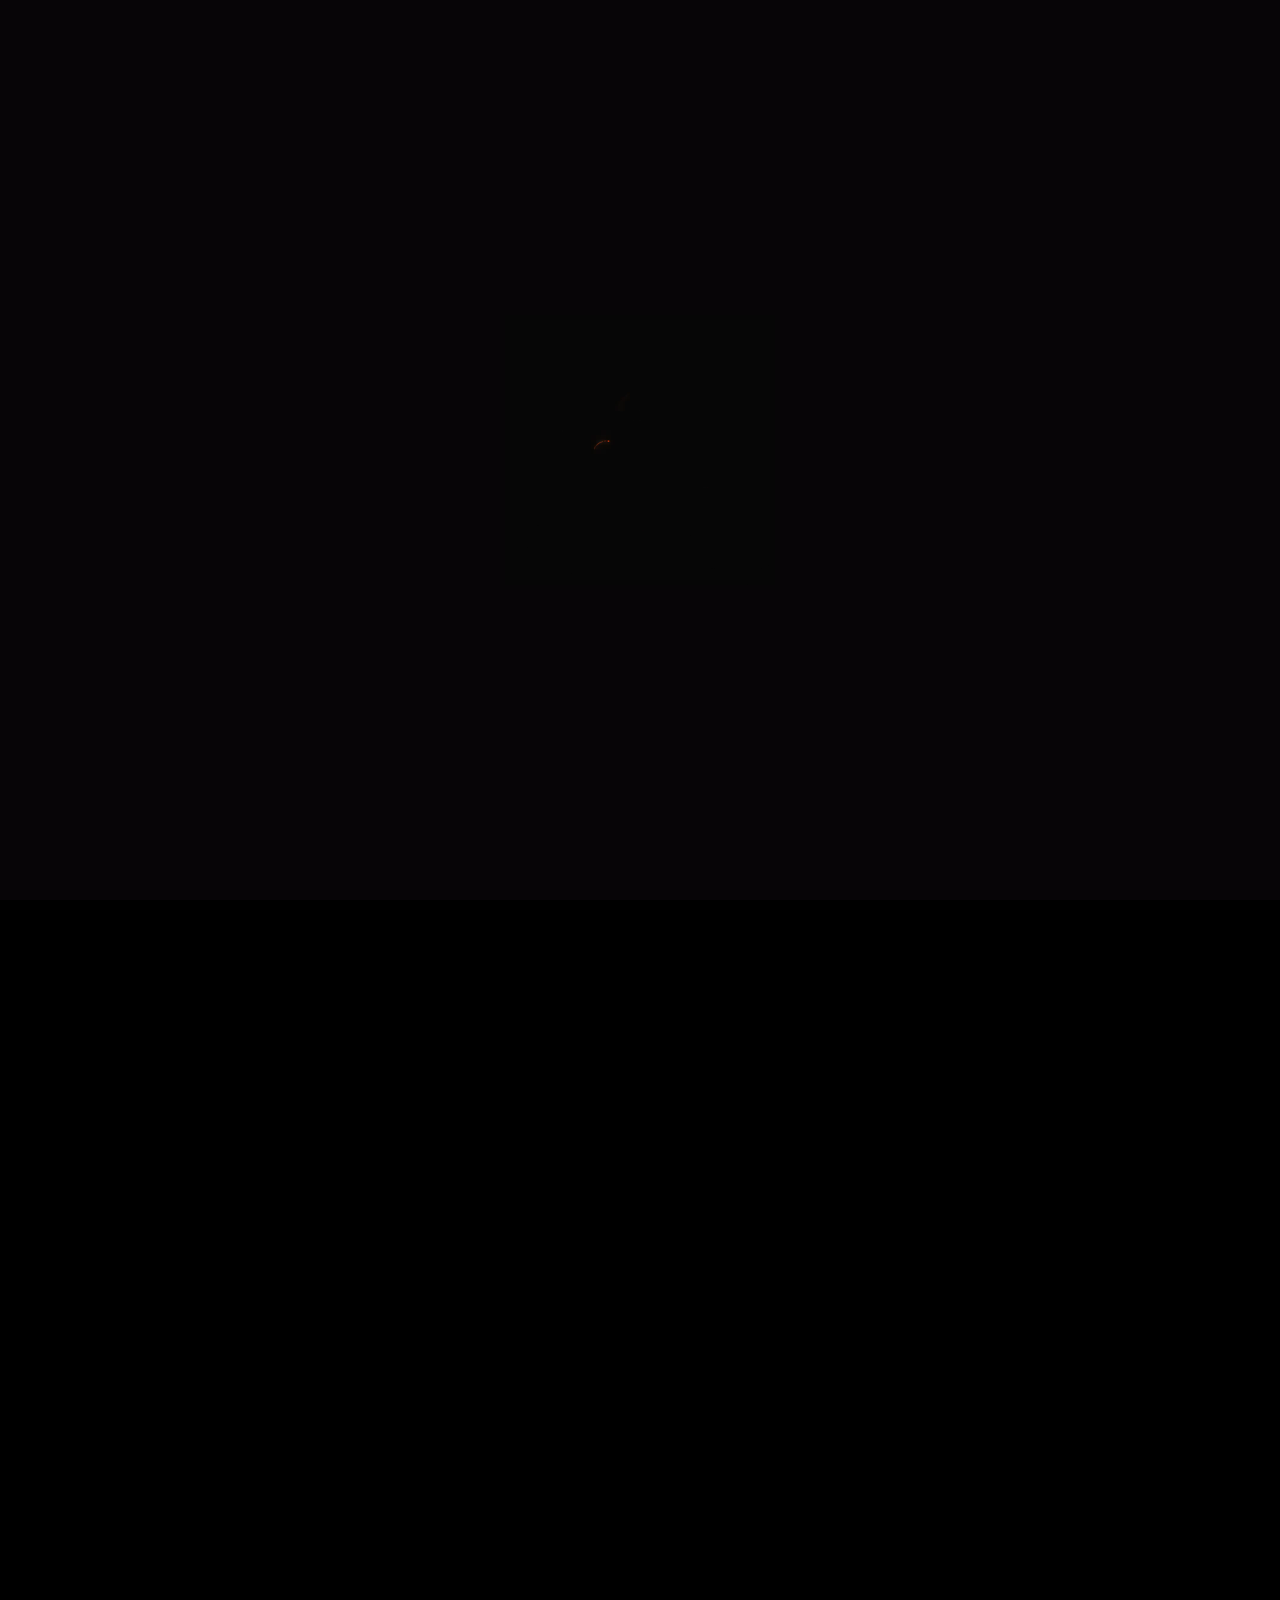
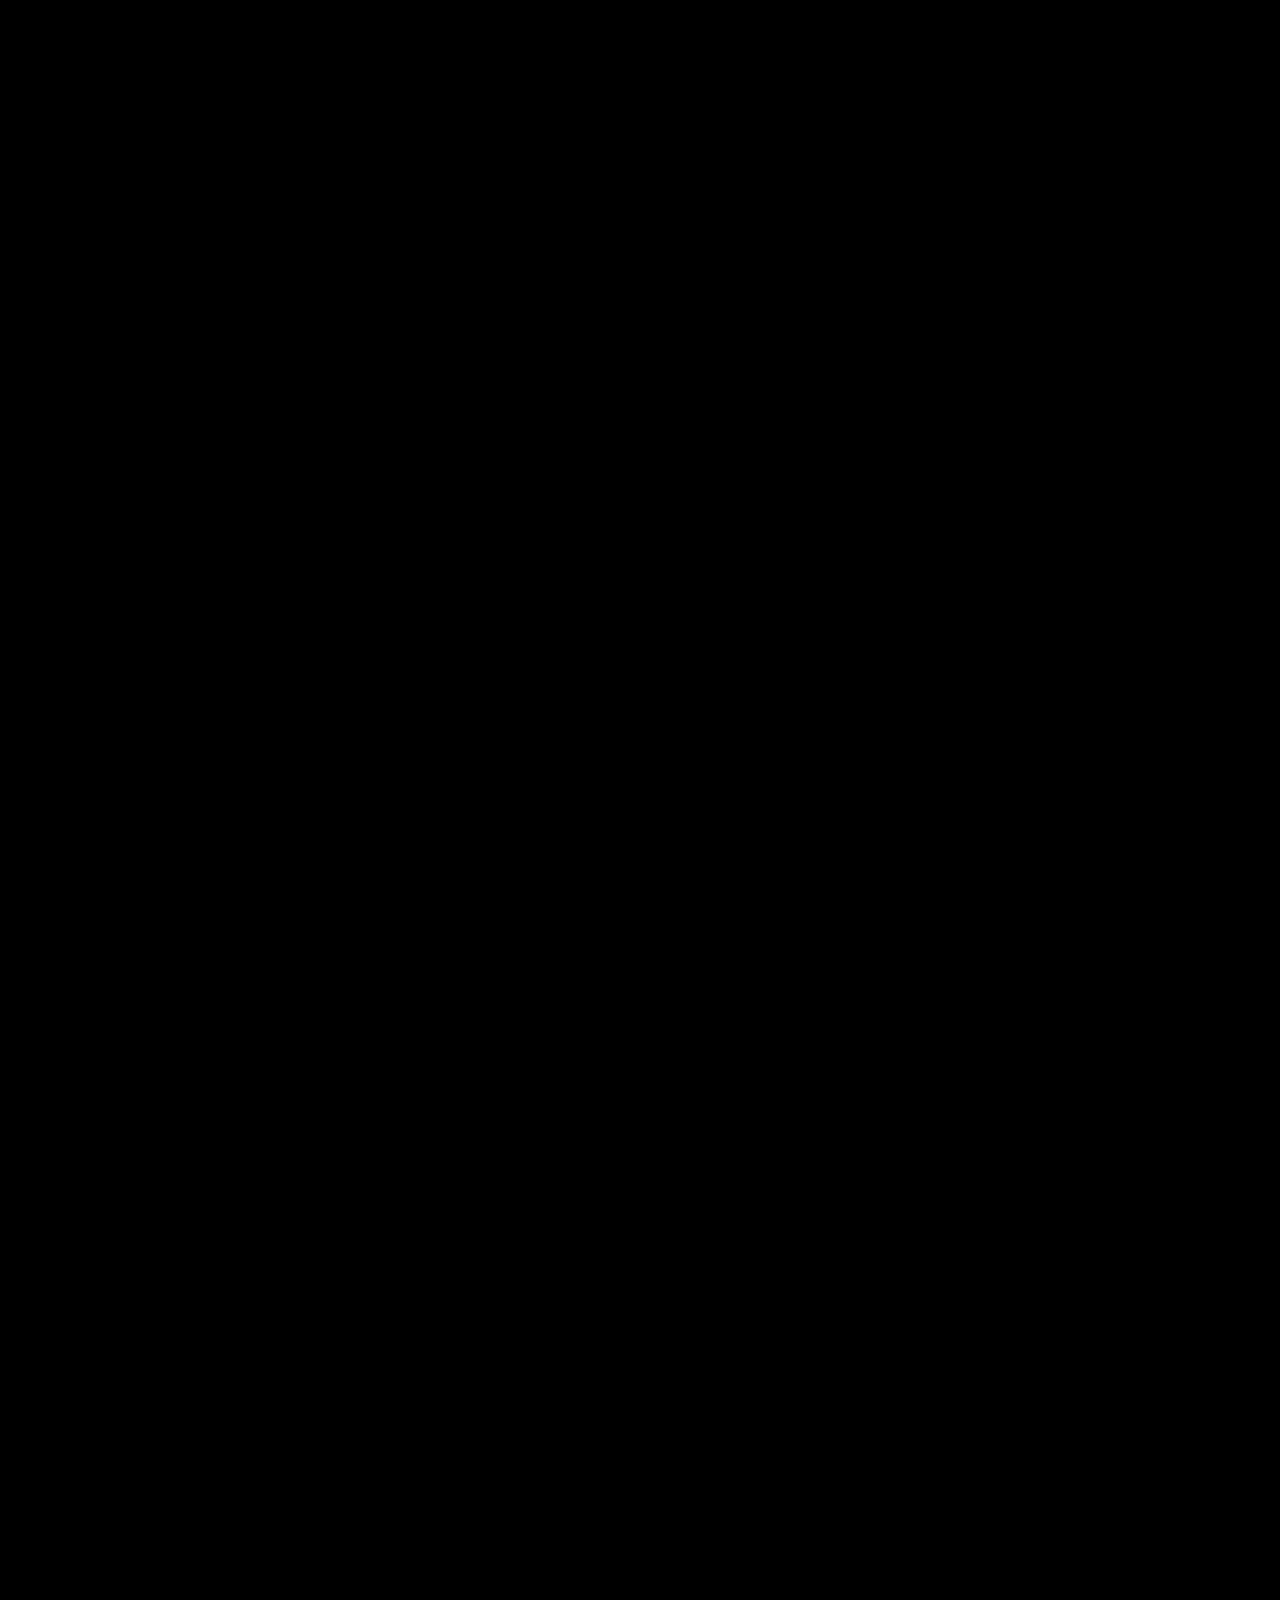
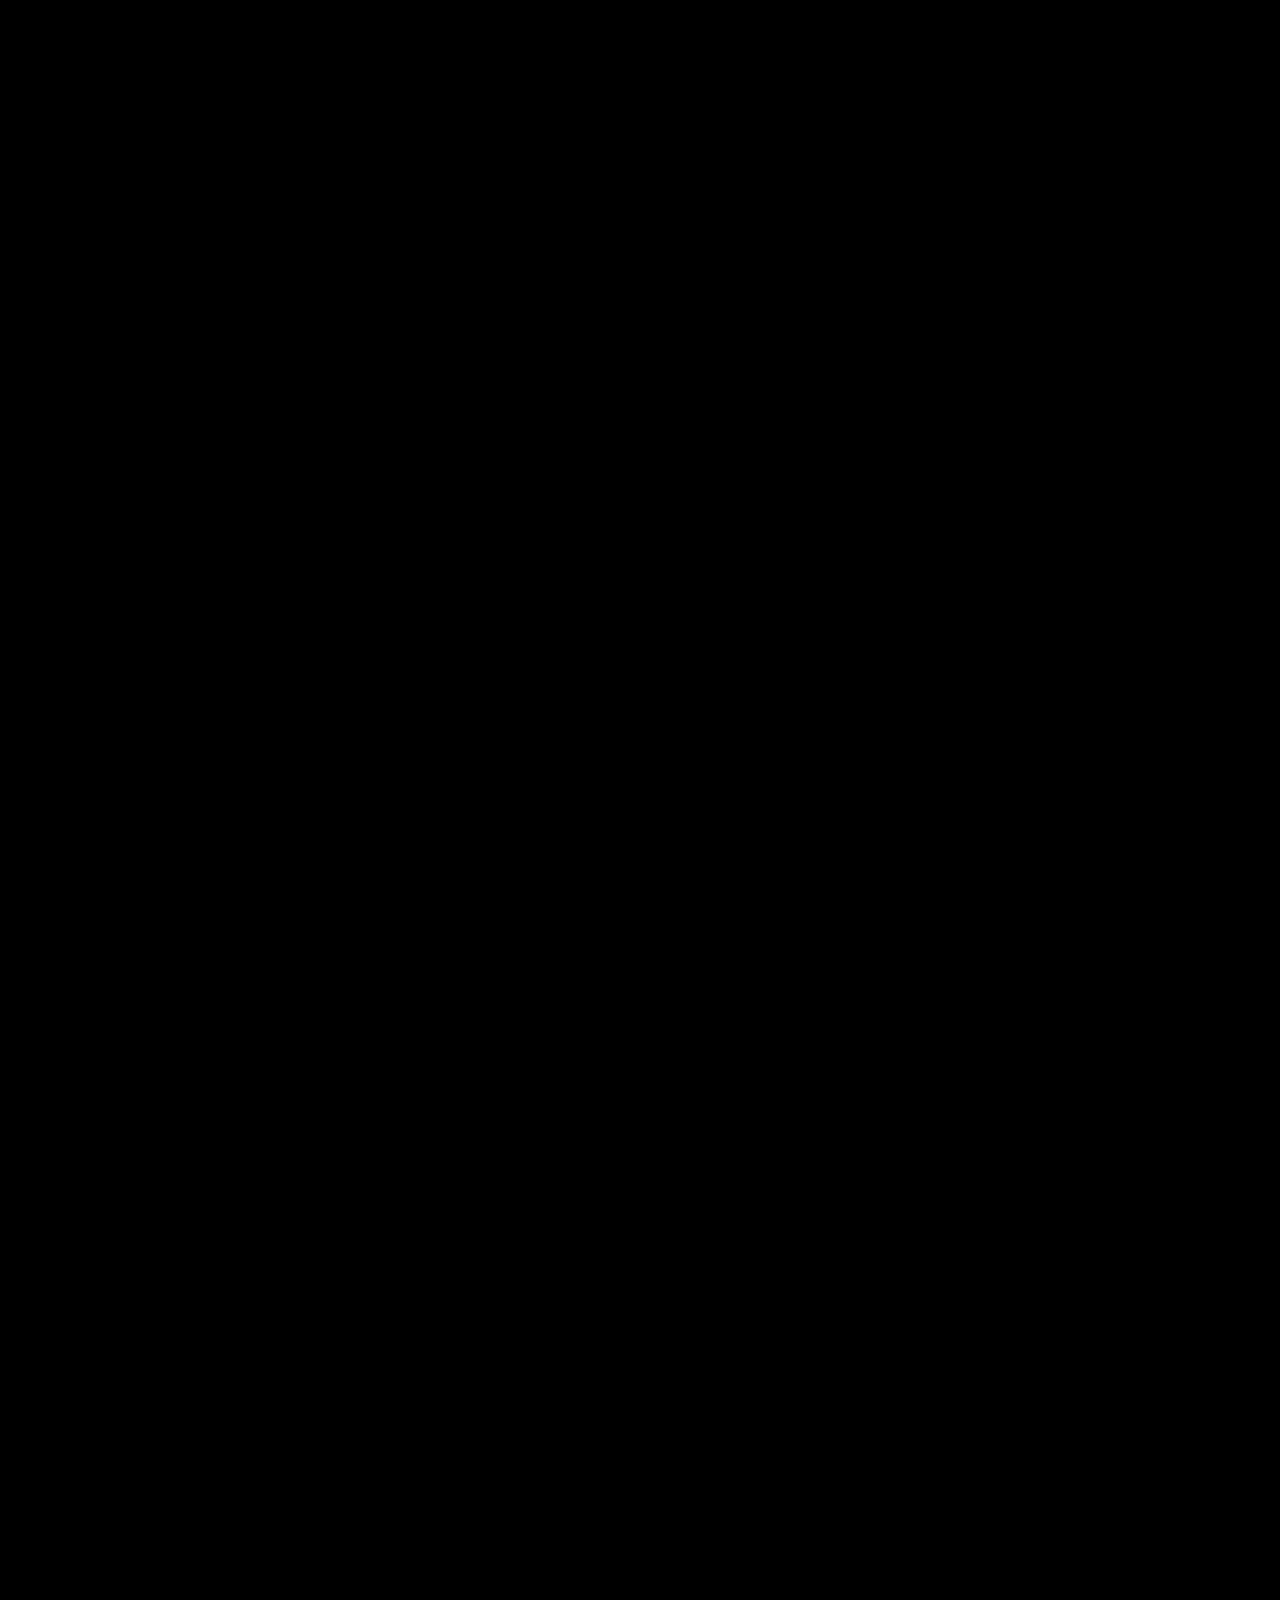
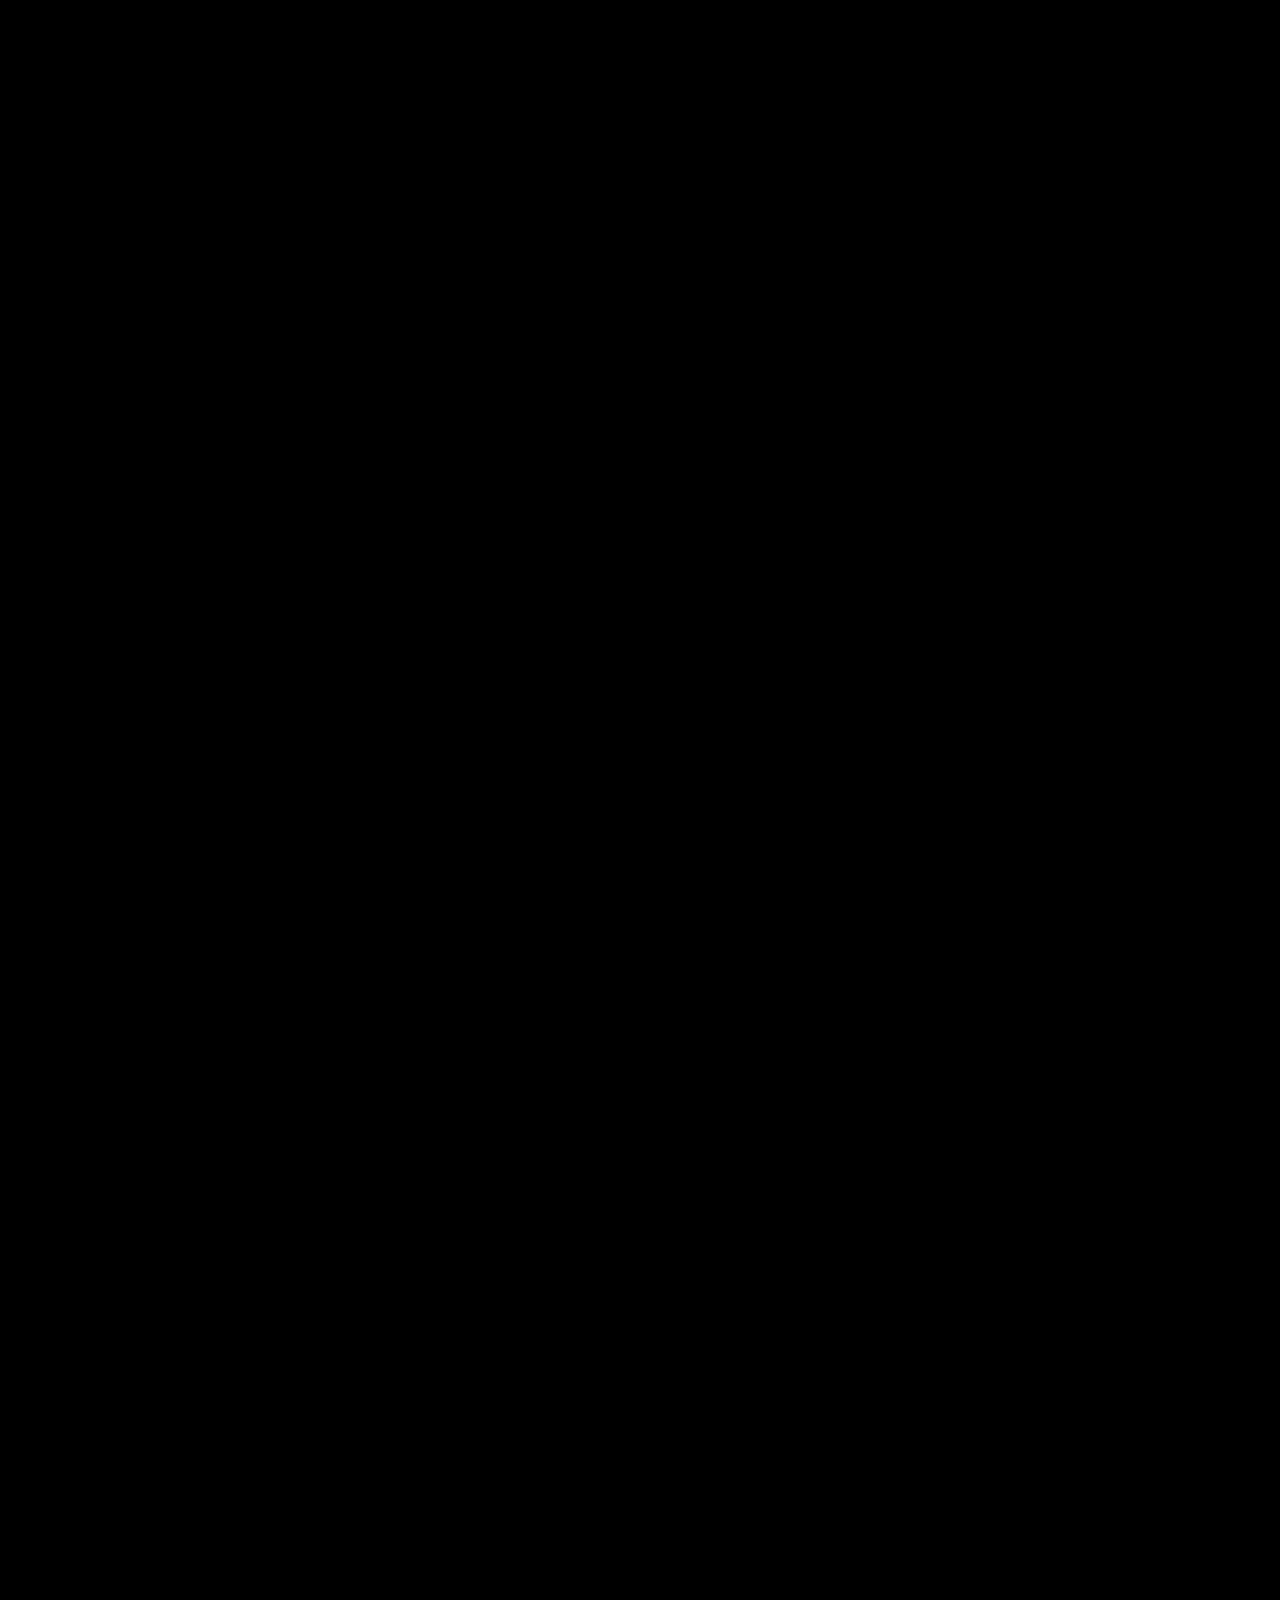
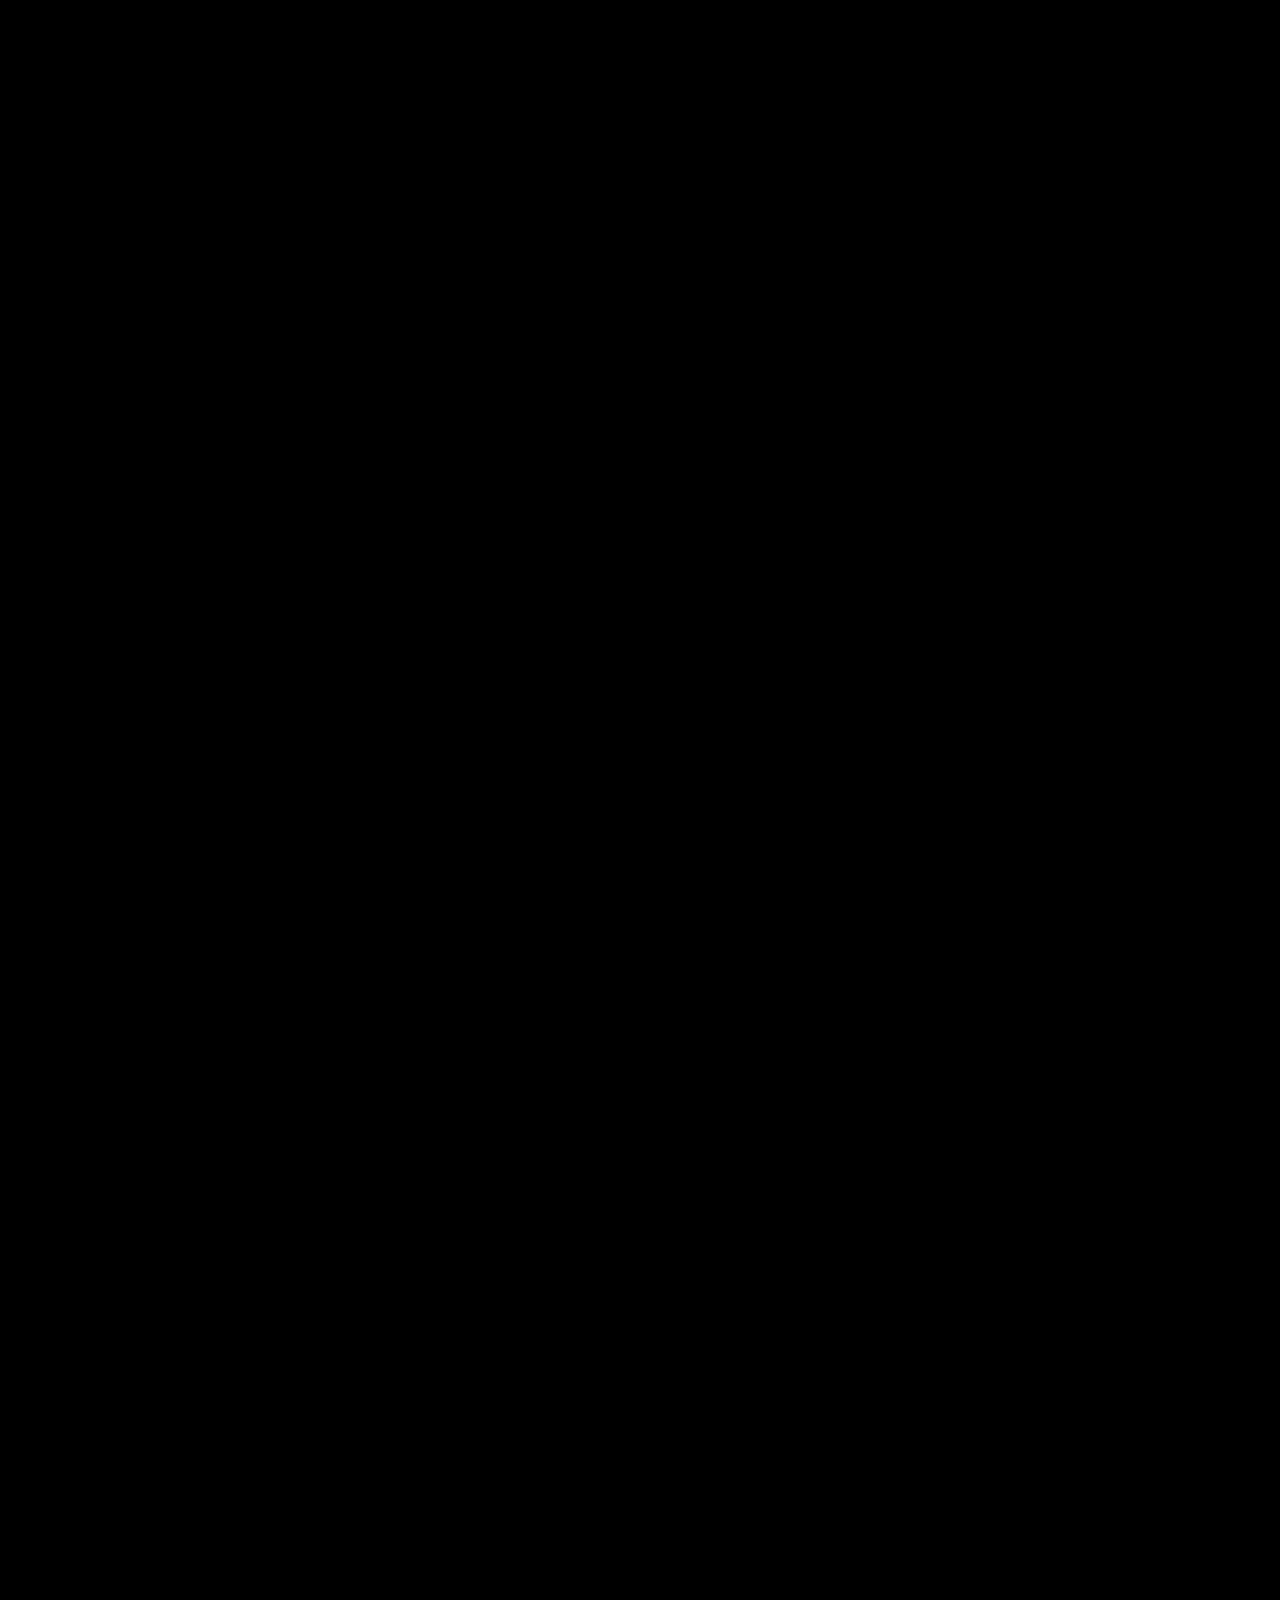
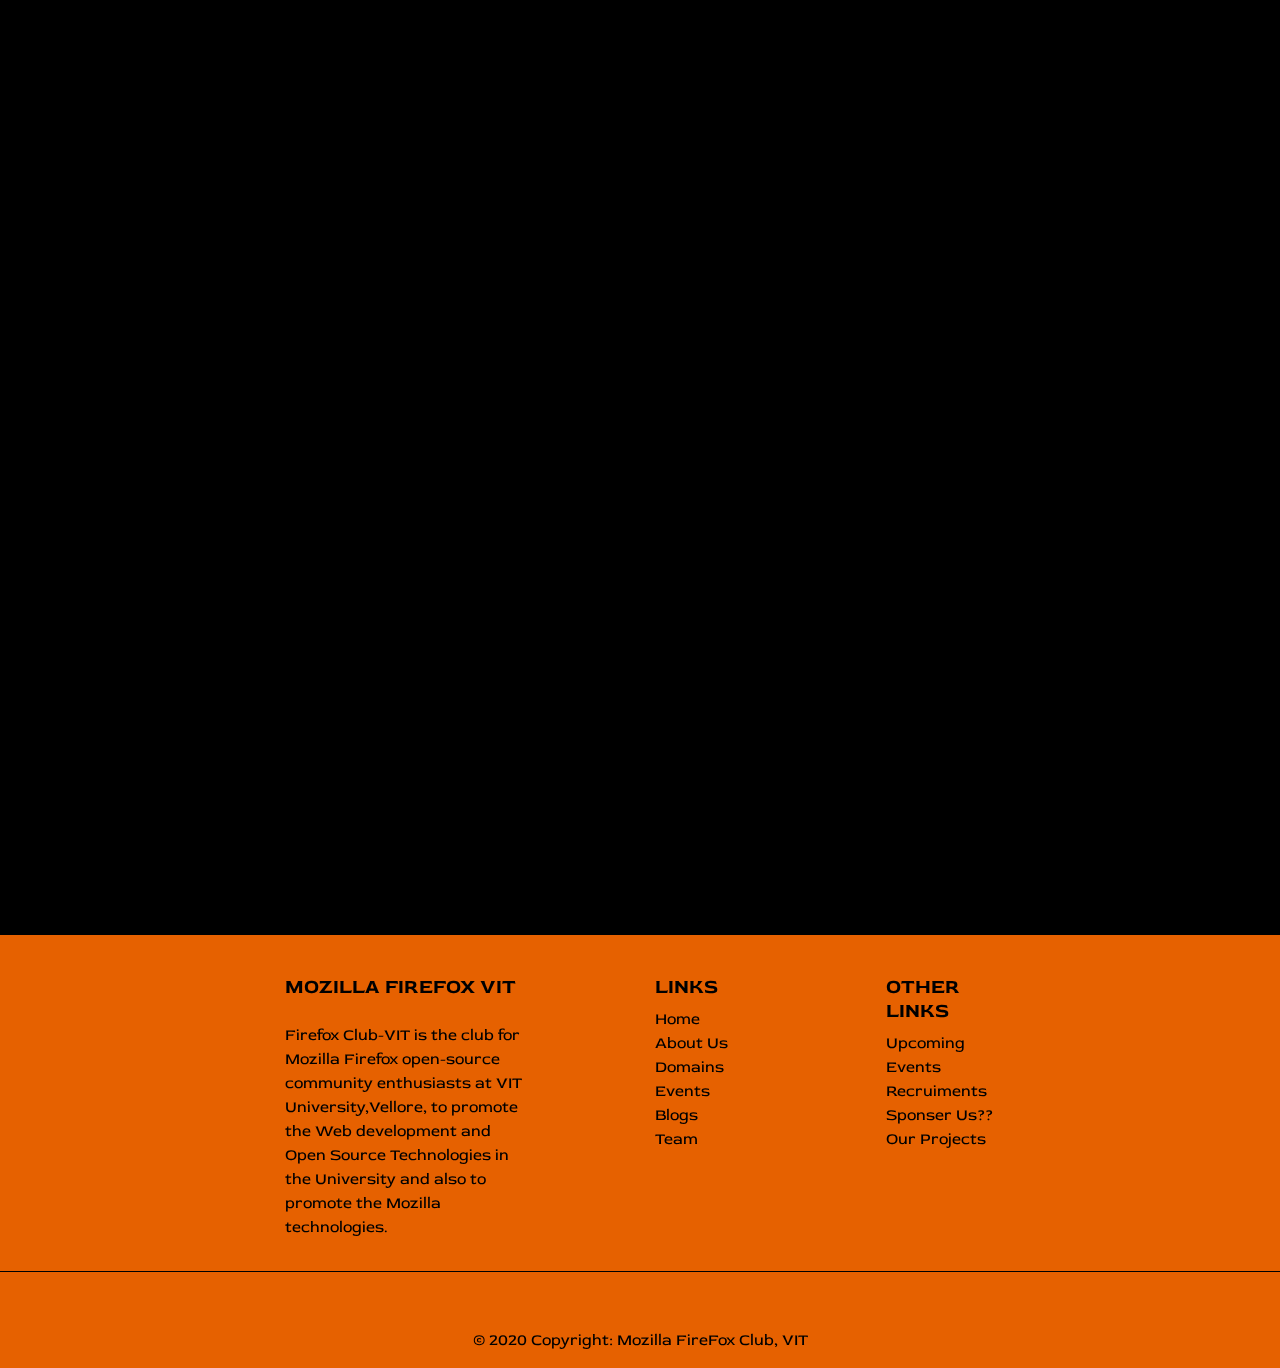
==== index.html @ c3c0503f "loading added" ====
<!DOCTYPE html>
<html>

<head>
    <meta charset="utf-8">
    <meta name="viewport" content="width-device-width, initial-scale=1.0">
    <meta http-equiv="X-UA-Compatible" content="ie=edge">

    <link href="https://fonts.googleapis.com/css2?family=Red+Rose:wght@400;700&display=swap" rel="stylesheet">
    <link rel="stylesheet" href="style.css">
    <link rel="stylesheet" href="https://stackpath.bootstrapcdn.com/bootstrap/4.4.1/css/bootstrap.min.css" integrity="sha384-Vkoo8x4CGsO3+Hhxv8T/Q5PaXtkKtu6ug5TOeNV6gBiFeWPGFN9MuhOf23Q9Ifjh" crossorigin="anonymous">
    <link rel="stylesheet" href="https://unpkg.com/aos@next/dist/aos.css">
    <script src="https://kit.fontawesome.com/68c0eb3568.js" crossorigin="anonymous"></script>
    <link rel="stylesheet" href="swiper.min.css">
    <link rel="stylesheet" href="swiper.min.css">
    <title>Mozilla Firefox Club</title>
    <link rel="icon" href="imgs/mfcicon.png" type="image/x-icon">
</head>

<body>

    <!-- LOADER -->
    <div class="loader">
        <video autoplay loop muted>
            <source src="videos/loading.mp4" type="video/mp4">
        </video>
    </div>

    <!-- NAVBAR -->
    <nav>
        <label class="logo"><p>MOZILLA FIREFOX CLUB</p></label>
        <ul class="nav-links">
            <li id="toau"><a href="#au">
                    <p>About Us</p>
                </a></li>
            <li id="todom"><a href="#domain">
                    <p>Domains</p>
                </a></li>
            <li id="to"><a href="#events">
                    <p>Events</p>
                </a></li>
            <li id="to"><a href="#blogs">
                    <p>Blogs</p>
                </a></li>
            <li id="to"><a href="#teams">
                    <p>Team</p>
                </a></li>
        </ul>
        <div class="burger">
            <div class="line1"></div>
            <div class="line2"></div>
            <div class="line3"></div>
        </div>
    </nav>

    <!-- LANDING PAGE -->
    <section>
        <div class="jumbotron jumbotron-fluid" id="jumbo">
            <div class="container main">
                <img src="imgs/mfcicon.png" class="d-inline-block align-top" data-aos="fade-down" data-aos-offset="200" data-aos-delay="50" data-aos-duration="1500" id="icon">
                <h1 class="display-3" id="disp" data-aos="fade-down" data-aos-offset="100" data-aos-delay="0" data-aos-duration="1700">Mozilla Firefox Club</h1>
                <strong>
                    <p class="lead" data-aos="fade-down" data-aos-offset="0" data-aos-delay="50" data-aos-duration="1500">A STUDENT CLUB IN VIT VELLORE</p>
                </strong>
            </div>
            <div class="flex" id="flex">
                <span class="typing" id="gg">A Team Fully Stacked With</span> <span class="changing-text">
                    <p class="header-sub-title typing typ" id="word"> </p>
                    <p class="header-sub-title blink typ" id="blinking">|</p>
                </span>
            </div>
            <center><a href="#au"><i class="fa fa-arrow-down" aria-hidden="true"></i></a></center>
        </div>
    </section>

    <section id="body_content">
    <video autoplay loop muted class="video_selector">
        <source src="videos/Particles.mp4" type="video/mp4">
    </video>
    <!-- ABOUT US -->
    <section id="au">
        <div class="about-us">
            <div class="container">
                <h1 data-aos="fade-down" data-aos-offset="100" data-aos-delay="0" data-aos-duration="1700"><span class="high">A</span>BOUT <span class="high">U</span>S</h1>
                <div class="content" data-aos="fade-down" data-aos-offset="0" data-aos-delay="0" data-aos-duration="1700">
                    <p>Mozilla Firefox Club - VIT is a technical club dedicated to expand the technical know-how and productivity of all the future engineers and scientists.It is a common platform for intercollege Technical Activities. <br><br> </p>

                    <p data-aos="fade-down" data-aos-offset="0" data-aos-delay="0" data-aos-duration="1700"> Here at MFC-VIT, we upgrade, stimulate, and educate our fellow members to succeed in our ambitious dreams! <br><br></p>

                    <p data-aos="fade-down" data-aos-offset="0" data-aos-delay="0" data-aos-duration="1700">It is the ultimate one stop shop for all latest technologies under the sun.</p>
                </div>
            </div>
        </div>
        <div class="about-us">
            <div class="container">
                <h3 data-aos="fade-down" data-aos-offset="100" data-aos-delay="0" data-aos-duration="1700"><span class="high1">O</span>UR <span class="high1">A</span>IM</h3>
                <div class="content" data-aos="fade-down" data-aos-offset="0" data-aos-delay="0" data-aos-duration="1700">
                    <p>The club aims to technically strengthen the students by integrating their skills in various fields of Engineering & technology, so as to confront with the highly competitive environment. <br><br> </p>

                    <p data-aos="fade-down" data-aos-offset="0" data-aos-delay="0" data-aos-duration="1700">We provide a morale boosting system for the talented youth through our professional endeavors and inspire each other to follow our academic interests and goals.
                            <br><br> </p>
                    <p data-aos="fade-down" data-aos-offset="0" data-aos-delay="0" data-aos-duration="1700">It achieves all of it by conducting various interactive workshops and events mentored by influential, talented and experienced people.</p>
                </div>
            </div>
        </div>



        <!-- DOMAINS -->
        <section id="domain">
            <h1 data-aos="fade-down" data-aos-offset="100" data-aos-delay="0" data-aos-duration="1700"><span class="high">O</span>UR <span class="high">D</span>OMAINS</h1>
            <p id="DomainText" data-aos="fade-down" data-aos-offset="100" data-aos-delay="0" data-aos-duration="1700">
                We believe in a practical and interactive way of learning. Therefore, our club is divided into  6 domains: Management , Media, Technical, Photography, Design and Editorial , for the efficient and structured flow of our Club's activities.
            </p>
            <div class="row row-cols-1 row-cols-md-3 domains">
                <div class="col-md-4 col-sm-6 domain-card">
                    <div class="card h-100" data-aos="fade-down" data-aos-offset="100" data-aos-delay="100" data-aos-duration="1700">
                        <div class="card-body ripple">
                            <h5 class="card-title">TECHNICAL</h5>
                            <p class="cover">This domain is for students who are engrossed with discovering, exploring and learning more about technology.  As part of the MFC team, the students will be able to  expand their knowledge, improve their skills, and learn more about technology trends like web development, app development, etc. </p>
                            <img src="imgs/tech.png" class="card-img">
                        </div>
                    </div>
                </div>
                <div class="col-md-4 col-sm-6 domain-card">
                    <div class="card h-100" data-aos="fade-down" data-aos-offset="100" data-aos-delay="0" data-aos-duration="1700">
                        <div class="card-body ripple">
                            <h5 class="card-title">MANAGEMENT</h5>
                            <p class="cover">The  Management domain is built to assist the club members of MFC team for systematic and effective functioning of the club. Usage of e-mails, as well as short messaging services(SMS) , also exists in this domain in order to facilitate the affairs of the power of affiliation. </p>
                            <img src="imgs/manage.png" class="card-img">
                        </div>
                    </div>
                </div>
                <div class="col-md-4 col-sm-6 domain-card">
                    <div class="card h-100" data-aos="fade-down" data-aos-offset="100" data-aos-delay="100" data-aos-duration="1700">
                        <div class="card-body ripple">
                            <h5 class="card-title">DESIGN</h5>
                            <p class="cover">The purpose of this domain is to promote and encourage interest in the field of graphic and media design to students, and to gain resume and portfolio building industry knowledge and experience. Members of this domain design posters, logos and covers for different events. </p>
                            <img src="imgs/design.png" class="card-img">
                        </div>
                    </div>
                </div>

                <div class="col-md-4 col-sm-6 domain-card">
                    <div class="card h-100" data-aos="fade-down" data-aos-offset="100" data-aos-delay="100" data-aos-duration="1700">
                        <div class="card-body ripple">
                            <h5 class="card-title">MEDIA</h5>
                            <p class="cover">This domain comprises of a group of creative and talented students intrigued in digital media world.It was created with the intention to provide students an opportunity to explore their creativity in video and digital media. Throughout the year they work among themselves so as to produce video, PSAs, commercials, highlight videos, teasers and short films. </p>
                            <img src="imgs/media.png" class="card-img">
                        </div>
                    </div>
                </div>
                <div class="col-md-4 col-sm-6 domain-card">
                    <div class="card h-100" data-aos="fade-down" data-aos-offset="100" data-aos-delay="0" data-aos-duration="1700">
                        <div class="card-body ripple">
                            <h5 class="card-title">PHOTOGRAPHY</h5>
                            <p class="cover">This domain is created for capturing the crucial moments of events conducted by the club. Students in this domain have opportunities to sharpen their skills by learning about what makes a good photograph, from composition to artistic expression. All levels of experience are welcome and encouraged to explore this exciting side of visual arts. </p>
                            <img src="imgs/photo.png" class="card-img">
                        </div>
                    </div>
                </div>
                <div class="col-md-4 col-sm-6 domain-card">
                    <div class="card h-100" data-aos="fade-down" data-aos-offset="100" data-aos-delay="100" data-aos-duration="1700">
                        <div class="card-body ripple">
                            <h5 class="card-title">EDITORIAL</h5>
                            <p class="cover">This domain provides exclusive exposure to  students in order to unleash their creativity as well as develop intellectual writing capabilities so as to produce authentic content in authentic styles..</p>
                            <img src="imgs/edi.png" class="card-img">
                        </div>
                    </div>
                </div>
            </div>
        </section>


        <!-- EVENTS -->
        <section id="events">
            <h1 style="color: rgb(230, 97, 0)" data-aos="fade-down" data-aos-offset="100" data-aos-delay="0" data-aos-duration="1700"><span class="high">O</span>UR <span class="high">E</span>VENTS</h1>
            <div class="swiper-container swiper_events" data-aos="fade-down" data-aos-offset="100" data-aos-delay="0" data-aos-duration="1700">
                <div class="swiper-wrapper">
                    <div class="swiper-slide">
                        <div class="card_events">
                            <div class="content_events">
                                <img src="imgs/App.png">
                                <h3>Bug Venture</h3>
                                <p>Mozilla Firefox Club is proud to present you all with "Bug Venture", the game of Bugs and brains, a quest in which you will solve bugs to get such questions which will bend your mind and make you think twice about your capabilities and your choices.</p>
                                <a href="events/events.html#bugventure">Read More</a>
                            </div>
                        </div>
                    </div>
                    <div class="swiper-slide">
                        <div class="card_events">
                            <div class="content_events">
                                <img src="imgs/event2.jpeg">
                                <h3>Event Two</h3>
                                <p>Lorem ipsum dolor sit amet, consectetur adipisicing elit,
                                    sed do eiusmod tempor incididunt ut labore et dolore magna
                                    aliqua.</p>
                                <a href="events/events.html#bugs">Read More</a>
                            </div>
                        </div>
                    </div>
                    <div class="swiper-slide">
                        <div class="card_events">
                            <div class="content_events">
                                <img src="imgs/event2.jpeg">
                                <h3>Event Three</h3>
                                <p>Lorem ipsum dolor sit amet, consectetur adipisicing elit,
                                    sed do eiusmod tempor incididunt ut labore et dolore magna
                                    aliqua.</p>
                                <a href="events/events.html">Read More</a>
                            </div>
                        </div>
                    </div>
                    <div class="swiper-slide">
                        <div class="card_events">
                            <div class="content_events">

                                <h3 id='more'>MORE COMING SOON</h3>
                                <h5 id="more-stay">Stay tuned!</h5>

                            </div>
                        </div>
                    </div>

                </div>
                <div class="swiper-pagination"></div>
            </div>
        </section>



        <!-- BLOGS -->
        <section id="blogs">
            <h1 style="color: rgb(230, 97, 0)" data-aos="fade-down" data-aos-offset="100" data-aos-delay="0" data-aos-duration="1700"><span class="high">O</span>UR <span class="high">B</span>LOGS</h1>
            <div class="swiper-container" data-aos="fade-down" data-aos-offset="100" data-aos-delay="0" data-aos-duration="1700">
                <div class="swiper-wrapper">
                    <div class="swiper-slide">
                        <div class="card_medium">
                            <div class="content_medium">
                                <img src="imgs/medium.png">
                                <h3>Machine Learning</h3>
                                <p>MFC-VIT is pleased to present our very first medium article on Machine Learning which helps you to put your first foot forward in the world where "Computers see, hear and learn". <br> Welcome to the future!</p>
                                <a href="#">Read More</a>
                            </div>
                        </div>
                    </div>
                    <div class="swiper-slide">
                        <div id="cs" class="card_medium">
                            <div class="content_medium">
                                <img src="imgs/medium.png">
                                <h3>Cyber Security</h3>
                                <p>We live in a digital era where our private information is more vulnerable than ever before. There comes cybersecurity to rescue! This concept elaborates how to protect the crucial informations and the systems used to process or store it. This article on Cybersecurity helps you learn more of it.</p>
                                <a href="#">Read More</a>
                            </div>
                        </div>
                    </div>
                    <div class="swiper-slide">
                        <div class="card_medium">
                            <div class="content_medium">

                                <h3 id='more'>MORE COMING SOON</h3>
                                <h5 id="more-stay">Stay tuned!</h5>

                            </div>
                        </div>
                    </div>

                </div>
                <div class="swiper-pagination"></div>
            </div>
        </section>





        <!-- TEAMS -->
        <section id="teams">
            <div class="teams" data-aos="fade-down" data-aos-duration="1500">
                <h1 style="color: rgb(230, 97, 0)" data-aos="fade-down" data-aos-offset="100" data-aos-delay="0" data-aos-duration="1700"><span class="high">O</span>UR <span class="high">T</span>EAM</h1>
                <h3 style="color: rgb(230, 97, 0)" data-aos="fade-down" data-aos-offset="100" data-aos-delay="0" data-aos-duration="1700">Presenting board of 2020-2021</h3>
                <div class="row">
                    <div class="col-lg-4 col-md-6 col-sm-6 col-12 card-margin teacher" data-aos="" data-aos-duration="1500" data-aos-delay="250">
                        <div class="team-card">
                            <img src="imgs/download.jpeg" alt="">
                            <p class="first-name"><b>Mr. Jayakumar S</b></p>
                            <p class="last-name"><b>&nbsp</b></p>
                            <p class="board-position">Faculty Coordinator</p>
                            <div class="team-card-social-icon">
                                <ul>
                                    <li><a href="" class="ldin"><i class="fa fa-linkedin"></i></a></li>
                                    <li><a href="" class="gith"><i class="fab fa-github"></i></a></li>
                                    <li><a href="" class="glb"><i class="fas fa-globe"></i></a></li>
                                </ul>
                            </div>
                        </div>
                    </div>
                </div>
                <div class="row">
                    <div class="col-lg-4 col-md-6 col-sm-6 col-12 card-margin" data-aos="fade-down" data-aos-duration="1500" data-aos-delay="250">
                        <div class="team-card">
                            <img src="imgs/bm001.jpg" alt="">
                            <p class="first-name"><b>Harsh</b></p>
                            <p class="last-name"><b>Shukla</b></p>
                            <p class="board-position">Club Head</p>
                            <div class="team-card-social-icon">
                                <ul>
                                    <li><a href="" class="ldin"><i class="fa fa-linkedin"></i></a></li>
                                    <li><a href="" class="gith"><i class="fa fa-github"></i></a></li>
                                    <li><a href="" class="glb"><i class="fas fa-globe"></i></a></li>
                                </ul>
                            </div>
                        </div>
                    </div>
                    <div class="col-lg-4 col-md-6 col-sm-6 col-12 card-margin" data-aos="fade-down" data-aos-duration="1500" data-aos-delay="250">
                        <div class="team-card">
                            <img src="imgs/bm002.jpeg" alt="">
                            <p class="first-name"><b>Saksham</b></p>
                            <p class="last-name"><b>Madan</b></p>
                            <p class="board-position">Vice Club Head</p>
                            <div class="team-card-social-icon">
                                <ul>
                                    <li><a href="" class="ldin"><i class="fa fa-linkedin"></i></a></li>
                                    <li><a href="" class="gith"><i class="fab fa-github"></i></a></li>
                                    <li><a href="" class="insta"><i class="fab fa-instagram"></i></a></li>
                                </ul>
                            </div>
                        </div>
                    </div>
                    <div class="col-lg-4 col-md-6 col-sm-6 col-12 card-margin" data-aos="fade-down" data-aos-duration="1500" data-aos-delay="250">
                        <div class="team-card">
                            <img src="imgs/bm003.jpg" alt="">
                            <p class="first-name"><b>Aayush</b></p>
                            <p class="last-name"><b>Agarwal</b></p>
                            <p class="board-position">General Secretary</p>
                            <div class="team-card-social-icon">
                                <ul>
                                    <li><a href="" class="ldin"><i class="fa fa-linkedin"></i></a></li>
                                    <li><a href="" class="gith"><i class="fab fa-github"></i></a></li>
                                    <li><a href="" class="glb"><i class="fas fa-globe"></i></a></li>
                                </ul>
                            </div>
                        </div>
                    </div>
                    <div class="col-lg-4 col-md-6 col-sm-6 col-12 card-margin" data-aos="fade-down" data-aos-duration="1500" data-aos-delay="250">
                        <div class="team-card">
                            <img src="imgs/RJ.jpeg" alt="">
                            <p class="first-name"><b>Raghav</b></p>
                            <p class="last-name"><b>Jhanwar</b></p>
                            <p class="board-position">Events Head</p>
                            <div class="team-card-social-icon">
                                <ul>
                                    <li><a href="" class="ldin"><i class="fa fa-linkedin"></i></a></li>
                                    <li><a href="" class="gith"><i class="fab fa-github"></i></a></li>
                                    <li><a href="" class="insta"><i class="fab fa-instagram"></i></a></li>
                                </ul>
                            </div>
                        </div>
                    </div>
                    <div class="col-lg-4 col-md-6 col-sm-6 col-12 card-margin" data-aos="fade-down" data-aos-duration="1500" data-aos-delay="250">
                        <div class="team-card">
                            <img src="imgs/SK.jpeg" alt="">
                            <p class="first-name"><b>Sudhansh</b></p>
                            <p class="last-name"><b>Kesharwani</b></p>
                            <p class="board-position">Tech Head</p>
                            <div class="team-card-social-icon">
                                <ul>
                                    <li><a href="" class="ldin"><i class="fa fa-linkedin"></i></a></li>
                                    <li><a href="" class="gith"><i class="fab fa-github"></i></a></li>
                                    <li><a href="" class="insta"><i class="fab fa-instagram"></i></a></li>
                                </ul>
                            </div>
                        </div>
                    </div>
                    <div class="col-lg-4 col-md-6 col-sm-6 col-12 card-margin" data-aos="fade-down" data-aos-duration="1500" data-aos-delay="250">
                        <div class="team-card">
                            <img src="imgs/bm005.jpg" alt="">
                            <p class="first-name"><b>Yogeswari</b></p>
                            <p class="last-name"><b>Sahu</b></p>
                            <p class="board-position">Management & Media Head</p>
                            <div class="team-card-social-icon">
                                <ul>
                                    <li><a href="" class="ldin"><i class="fa fa-linkedin"></i></a></li>
                                    <li><a href="" class="gith"><i class="fab fa-github"></i></a></li>
                                    <li><a href="" class="insta"><i class="fab fa-instagram"></i></a></li>
                                </ul>
                            </div>
                        </div>
                    </div>
                </div>
                <div class="row">
                    <div class="col-lg-2"></div>
                    <div class="col-lg-4 col-md-6 col-sm-6 col-12 card-margin" data-aos="fade-down" data-aos-duration="1500" data-aos-delay="250">
                        <div class="team-card">
                            <img src="imgs/bm007.jpg" alt="">
                            <p class="first-name"><b>Jiya</b></p>
                            <p class="last-name"><b>Gupta</b></p>
                            <p class="board-position">Marketing & Editorial Head</p>
                            <div class="team-card-social-icon">
                                <ul>
                                    <li><a href="" class="ldin"><i class="fa fa-linkedin"></i></a></li>
                                    <li><a href="" class="gith"><i class="fab fa-github"></i></a></li>
                                    <li><a href="" class="glb"><i class="fas fa-globe"></i></a></li>
                                </ul>
                            </div>
                        </div>
                    </div>
                    <div class="col-lg-4 col-md-6 col-sm-6 col-12 card-margin" data-aos="fade-down" data-aos-duration="1500" data-aos-delay="250">
                        <div class="team-card">
                            <img src="imgs/bm008.jpg" alt="">
                            <p class="first-name"><b>Siddharth</b></p>
                            <p class="last-name"><b>Garg</b></p>
                            <p class="board-position">Creative Head</p>
                            <div class="team-card-social-icon">
                                <ul>
                                    <li><a href="" class="ldin"><i class="fa fa-linkedin"></i></a></li>
                                    <li><a href="" class="gith"><i class="fab fa-github"></i></a></li>
                                    <li><a href="" class="glb"><i class="fas fa-globe"></i></a></li>
                                </ul>
                            </div>
                        </div>
                    </div>
                </div>
            </div>
        </section>
    </section>
    </section>

    <!-- FOOTER -->
    <footer class="page-footer font-small stylish-color-lite pt-4">
        <div class="container text-center text-md-left">
            <div class="row">
                <div class="col-md-4 mx-auto">
                    <h5 class="font-weight-bold text-uppercase mt-3 mb-4">Mozilla Firefox VIT</h5>
                    <p>Firefox Club-VIT is the club for Mozilla Firefox open-source community enthusiasts at VIT University,Vellore, to promote the Web development and Open Source Technologies in the University and also to promote the Mozilla
                        technologies.</p>
                </div>
                <hr class="clearfix w-100 d-md-none">
                <div class="col-md-2 mx-auto">
                    <h5 class="font-weight-bold text-uppercase mt-3 mb-2">Links</h5>
                    <ul class="list-unstyled">
                        <li>
                            <a href="#">Home</a>
                        </li>
                        <li>
                            <a href="#au">About Us</a>
                        </li>
                        <li>
                            <a href="#domains">Domains</a>
                        </li>
                        <li>
                            <a href="#events">Events</a>
                        </li>
                        <li>
                            <a href="#blogs">Blogs</a>
                        </li>
                        <li>
                            <a href="#teams">Team</a>
                        </li>
                    </ul>
                </div>
                <div class="col-md-2 mx-auto">
                    <h5 class="font-weight-bold text-uppercase mt-3 mb-2">Other Links</h5>
                    <ul class="list-unstyled">
                        <li>
                            <a href="#">Upcoming Events</a>
                        </li>
                        <li>
                            <a href="#">Recruiments</a>
                        </li>
                        <li>
                            <a href="#">Sponser Us??</a>
                        </li>
                        <li>
                            <a href="#">Our Projects</a>
                        </li>
                    </ul>
                </div>
            </div>
        </div>
        <hr id="white">

        <ul class="list-unstyled list-inline text-center icons">
            <li class="list-inline-item">
                <a href="">
                    <i class="fa fa-instagram"></i>
                </a>
            </li>
            <li class="list-inline-item">
                <a href="">
                    <i class="fa fa-facebook-f"></i>
                </a>
            </li>
            <li class="list-inline-item">
                <a href="">
                    <i class="fa fa-linkedin"></i>
                </a>
            </li>
            <li class="list-inline-item">
                <a href="">
                    <i class="fab fa-github"></i>
                </a>
            </li>
            <li class="list-inline-item">
                <a href="tel:9889889889">
                    <i class="fa fa-phone-alt"></i>
                </a>
            </li>

        </ul>

        <div class="footer-copyright text-center py-3">© 2020 Copyright:
            <span id="mfc">Mozilla FireFox Club, VIT</span>
        </div>
    </footer>


    <script src="https://code.jquery.com/jquery-3.4.1.min.js" integrity="sha256-CSXorXvZcTkaix6Yvo6HppcZGetbYMGWSFlBw8HfCJo=" crossorigin="anonymous"></script>
    <script src="https://stackpath.bootstrapcdn.com/bootstrap/4.4.1/js/bootstrap.min.js" integrity="sha384-wfSDF2E50Y2D1uUdj0O3uMBJnjuUD4Ih7YwaYd1iqfktj0Uod8GCExl3Og8ifwB6" crossorigin="anonymous"></script>
    <script src="swiper.min.js"></script>
    <script src="app.js"></script>
    <script src="https://unpkg.com/aos@next/dist/aos.js"></script>
    <script>
        AOS.init();
    </script>

</body>

</html>
---- style.css ----
* {
    margin: 0px;
    padding: 0px;
    box-sizing: border-box;
    scroll-behavior: smooth;
    font-family: 'Red Rose', cursive;
}
body {
    background-color: black !important;
    min-width: 320px;
}



/* SCROLLBAR */
::-webkit-scrollbar {
    width: 10px;
}
::-webkit-scrollbar-track {
    background: black;
}
::-webkit-scrollbar-thumb {
    background: rgb(230, 97, 0);
}
::-webkit-scrollbar-thumb:hover {
    background: rgb(230, 97, 0);
}




/* LOADING */
.loader {
    position: fixed;
    left: 0;
    top: 0;
    z-index: 120;
    width: 100%;
    height: 100%;
    display: flex;
    justify-content: center;
    align-items: center;
    background-color: #070507;
}
.loader.hidden {
    animation: fadeOut 1s;
    animation-fill-mode: forwards;
}
.loader video {
    height: 30%;
}
@keyframes fadeOut {
    100% {
        opacity: 0;
        visibility: hidden;
    }
}





/*NAVBAR*/
nav {
    background: transparent;
    position: fixed;
    height: 8vh;
    width: 100%;
    top: 0;
    z-index: 100;
    transition: all 1s;
}
label.logo {
    vertical-align: top;
    font-size: 25px;
    text-transform: uppercase;
    letter-spacing: 2px;
    line-height: 8vh;
    color: rgb(226, 226, 226);
    margin-left: 5%;
    height: 100%;
}
.logo p{
    margin: 0;
}
nav ul {
    float: right;
    display: flex;
    margin: 0;
    margin-right: 5%;
    height: 8vh;

}
nav ul li {
    list-style: none;
    height: 8vh;
}
nav ul li a p {
    display: inline-block;
    margin: 0 5px;
    border-radius: .8rem;
    letter-spacing: 2px;
    vertical-align: top;
    height: 8vh;
    padding-top: 2.4vh;
}
nav ul li a {
    font-size: 17px;
    text-transform: uppercase;
    padding: 0 13px;
    border-radius: 3px;
    color: rgb(226, 226, 226);
    height: 8vh;
}
nav ul li a:hover {
    color: rgb(230, 97, 0);
}
.burger {
    display: none;
    cursor: pointer;
    float: right;
    margin-right: 3%;
    margin-top: 2vh;
}
.burger div {
    width: 25px;
    height: 3px;
    background-color: rgb(226, 226, 226);
    margin: 5px;
    transition: all 0.3s ease;
}
.nav-active {
    transform: translateX(10%);
}
.toggle .line1 {
    transform: rotate(-45deg) translate(-5px, 6px);
}
.toggle .line2 {
    opacity: 0;
}
.toggle .line3 {
    transform: rotate(45deg) translate(-5px, -6px);
}
@keyframes navLinkFade {
    from {
        opacity: 0;
        transform: translateX(50px);
    }
    to {
        opacity: 1;
        transform: translateX(0px);
    }
}
.scrolled {
    background-color: black;
}





/*LANDING PAGE*/
.jumbotron {
    height: 100vh;
    background-image: url(imgs/draft1.jpg);
    background-repeat: no-repeat;
    background-attachment: fixed;
    background-size: cover;
    color: white;
    margin: 0;
}
#icon {
    height: 220px;
    width: 200px;
}
.main {
    text-align: center;
    padding-top: 3%;
}
#disp {
    font-weight: 500;
}
.typing {
    text-transform: uppercase;
    font-size: 3vw;
    padding-left: 15px;
    margin: 0;
}
.typ {
    color: rgb(230, 97, 0);
    font-size: 3vw;
    margin: 0;
}
.typ1 {
    font-size: 30px !important;
}
.blink {
    animation: blink 0.5s infinite;
}
@keyframes blink {
    to {
        opacity: .0;
    }
}
.flex {
    margin-top: 5%;
    display: flex;
    text-align: center;
    align-items: center;
    padding-left: 18vw;
}
.flex1 {
    margin-left: 10.5vw !important;
}
.jumbotron {
    margin-bottom: 0 !important;
}
.fa-arrow-down {
    position: absolute;
    bottom: 5vh;
    font-size: 1.9rem !important;
    color: rgb(230, 97, 0);
}
.changing-text {
    display: flex;
    flex-direction: row !important;
    align-items: center;
    text-align: center;
    justify-content: center;
}



.video_selector{
    position: fixed;
    right: 0;
    bottom: 0;
    min-width: 100%;
    min-height: 100%;
    width: auto;
    height: auto;
    z-index: -999;
}


/* About Us */
#au {
    background: transparent;
}
.about-us {
    margin: 0;
    padding: 80px 0px 30px 0px;
    text-align: center;
    align-items: center;
    justify-content: center;
    color: white;
}
.about-us h1, h3 {
    color: rgb(230, 97, 0);
}
.about-us .content {
    display: inline-block;
    margin: 25px;
}
.high {
    font-size: 3.2rem;
}
.high1 {
    font-size: 2.7rem;
}
.aim {
    text-align: center;
    align-items: center;
    justify-content: center;
    color: white;
}




/*DOMAINS*/
#DomainText{
    color: white;
    width: 60vw;
    margin: 20px auto;
    margin-bottom: 50px;
}
#domain {
    margin-top: 20px;
    padding-top: 70px;
    text-align: center;
    align-items: center;
    justify-content: center;
    padding-bottom: 100px;
}
#domain h1 {
    color: rgb(230, 97, 0);
    margin-bottom: 30px;
}
.card-img {
    height: 300px;
    border-radius: 0 0 20px 20px !important;
    opacity: 1;
    transition: opacity 0.4s ease-in;
}
.domains {
    margin: 0 10% !important;
}
.card-body {
    background-color: rgba(255, 255, 255, .1);
    color: rgba(255, 255, 255, .5);
    padding: 0 !important;
    border-radius: 20px !important;
    transition: all 0.4s;
    z-index: 100;
}
.card {
    text-align: center;
    border-radius: 0 !important;
    background-color: transparent !important;
    border-color: transparent !important;
    transition: all 0.4s;
}
.card-title {
    margin-bottom: 0 !important;
    padding: 12px;
    font-size: 1.10rem !important;
}
.cover {
    height: 0;
    border-radius: 20px !important;
    background-color: transparent;
    opacity: 0;
    margin: 0;
    padding: 0;
}
.card:hover .card-img {
    opacity: 0.3;
    bottom: 0;
    filter: blur(10px);
    transition: all 0.4s ease-out;
}
.card:hover .cover {
    position: absolute;
    padding-top: 10% !important;
    display: block;
    height: 100%;
    opacity: 1 !important;
    transition: opacity 0.4s ease-in;
    color: rgb(230, 97, 0);
    justify-content: center;
    padding: 0 5%;
    font-size: 15px;
}
.card:hover .card-body {
    border-radius: 20px !important;
}
.card:hover .card-title {
    color: rgb(230, 97, 0);
}
.ripple {
    position: relative;
    overflow: hidden;
    transform: translate3d(0, 0, 0);
}
.ripple:after {
    content: "";
    display: block;
    position: absolute;
    width: 100%;
    height: 100%;
    top: 0;
    left: 0;
    pointer-events: none;
    background-image: radial-gradient(circle, rgb(230, 97, 0) 10%, transparent 10.01%);
    background-repeat: no-repeat;
    background-position: 50%;
    transform: scale(0, 0);
    opacity: 0.2;
    transition: transform .7s, opacity 1s;
}
.ripple:hover:after {
    transform: scale(10, 10);
    opacity: 0;
    transition: 0.9;
}
.domain-card{
  margin-top: 30px;
}


/*More Events and Blog card */
#more {
    font-size: 45px;
    text-align: center;
}
#more-stay{
  font-size: 30px;
  text-align: center;
  color: white;
}

/* Events */
#events{
    padding-top: 80px;
}
#events h1{
    text-align: center;
    margin-bottom: 60px;
}
.card_events{
    position: relative;
    background: #060c21;
    width: 400px;
    height: 420px;
    margin: 0 auto;
    display: flex;
    justify-content: center;
    align-items: center;
    border: 1px solid #000;
}
.card_events:before{
    content: '';
    position: absolute;
    top: -2px;
    left: -2px;
    right: -2px;
    bottom: -2px;
    background: linear-gradient(315deg,#ff0000,#ffc107);
    transform: skew(2deg,2deg);
    z-index: -1;
}
.card_events:after{
    content: '';
    position: absolute;
    top: 0;
    left: 0;
    width: 50%;
    height: 100%;
    background: rgba(255,255,255,0.05);
    pointer-events: none;
}
.content_events{
    position: absolute;
    padding: 20px;
    transform: translateY(20px);
}
.card_events .content_events img{
    position: absolute;
    height: 200px;
    width: 200px;
    opacity: 0;
    top: -60px;
    right: 20px;
    margin: 0;
    transition: 0.5s;
    -webkit-backface-visibility: hidden;
    -webkit-transform: translateZ(0) scale(1.0, 1.0);
    transform: translateZ(0);
}
.card_events:hover .content_events img{
    transition: 0.5s;
    top: -130px;
    opacity: 1;
}
.card_events .content_events h3{
    margin: 0 0 10px;
    padding: 0;
    font-size: 24px;
    font-weight: 500;
    color: rgb(230, 97, 0);
}
.card_events .content_events p{
    margin: 0;
    padding: 0;
    color: #fff;
    font-size: 14px;
}
.card_events .content_events a{
    display: inline-block;
    margin: 10px 0 0;
    padding: 10px 20px;
    text-decoration: none;
    border: 2px solid #262626;
    color: #262626;
    font-weight: 600;
}
.card_events .content_events a{
    position: relative;
    margin: 20px 0 0;
    padding: 10px 20px;
    text-decoration: none;
    border: 1px solid #fff;
    display: inline-block;
    color: #fff;
    transition: 0.5s;
    transform: translateY(-40px);
    opacity: 0;
    visibility: hidden;
}
.card_events:hover .content_events a{
    transform: translateY(0px);
    opacity: 1;
    visibility: visible;
}
.card_events .content_events a:hover{
    color: #000;
    background: #fff;
}
.swiper-container .swiper-wrapper .swiper-slide{
    align-items: center;
    display: flex;
    height: 450px;
    width: 450px;
    margin-bottom: 24px;
}
.swiper-pagination{
    transform: translateY(5px) !important;
}
.swiper-pagination-bullet-active,.swiper-pagination-bullet{
    background: rgb(237, 90, 0) !important;
    outline: none;
}





/* BLOG */
#blogs{
    padding-top: 80px;
}
#blogs h1{
    text-align: center;
    margin-bottom: 60px;
}
.card_medium{
    position: relative;
    background: #060c21;
    width: 400px;
    height: 420px;
    margin: 0 auto;
    display: flex;
    justify-content: center;
    align-items: center;
    border: 1px solid #000;
}
.card_medium:before{
    content: '';
    position: absolute;
    top: -2px;
    left: -2px;
    right: -2px;
    bottom: -2px;
    background: linear-gradient(315deg,#ff0000,#ffc107);
    transform: skew(2deg,2deg);
    z-index: -1;
}
.card_medium:after{
    content: '';
    position: absolute;
    top: 0;
    left: 0;
    width: 50%;
    height: 100%;
    background: rgba(255,255,255,0.05);
    pointer-events: none;
}
.content_medium{
    position: absolute;
    padding: 20px;
    transform: translateY(20px);
}
.card_medium .content_medium img{
    position: absolute;
    height: 100px;
    width: 100px;
    opacity: 0;
    top: -40px;
    right: 20px;
    margin: 0;
    transition: 0.5s;
}
.card_medium:hover .content_medium img{
    top: -80px;
    opacity: 0.7;
}
#cs:hover .content_medium img{
    top: -65px;
    opacity: 0.7;
}
.card_medium .content_medium h3{
    margin: 0 0 10px;
    padding: 0;
    font-size: 22px;
    font-weight: 500;
    color: rgb(230, 97, 0);
}
.card_medium .content_medium p{
    margin: 0;
    padding: 0;
    color: #fff;
    font-size: 15px;
}
.card_medium .content_medium a{
    display: inline-block;
    margin: 10px 0 0;
    padding: 10px 20px;
    text-decoration: none;
    border: 2px solid #262626;
    color: #262626;
    font-weight: 600;
}
.card_medium .content_medium a{
    position: relative;
    margin: 20px 0 0;
    padding: 10px 20px;
    text-decoration: none;
    border: 1px solid #fff;
    display: inline-block;
    color: #fff;
    transition: 0.5s;
    transform: translateY(-40px);
    opacity: 0;
    visibility: hidden;
}
.card_medium:hover .content_medium a{
    transform: translateY(0px);
    opacity: 1;
    visibility: visible;
}
.card_medium .content_medium a:hover{
    color: #000;
    background: #fff;
}
.swiper-container .swiper-wrapper .swiper-slide{
    align-items: center;
    display: flex;
    height: 450px;
    width: 450px;
}





/* TEAMS */
#teams {
    margin-top: 50px;
    padding-top: 30px;
}
.teams {
    position: relative;
    margin: 30px 15%;
    text-align: center;
}
.team-card {
    /*background: white;*/
    background-color: white;
    height: 400px;
    padding-top: 20px;
    padding-bottom: 20px;
    border: .5px solid black;
    border-radius: .8rem;
    transition: box-shadow 0.5s;
    color: black;
    transition: box-shadow 0.8s, background-color 0.8s ease;
}
.team-card .first-name {
    display: block;
    text-align: center;
    margin-top: 10px;
    margin-bottom: 0px;
    font-size: 30px;
    transform: translateY(0px);
    transition: transform 0.6s ease-in-out;
}
.team-card .last-name {
    display: block;
    text-align: center;
    font-size: 25px;
    transform: translateY(0px);
    transition: transform 0.6s ease-in-out;
    margin-bottom: 0.5rem !important;
}
.team-card .board-position {
    display: block;
    text-align: center;
    font-size: 20px;
    transform: translateY(0px);
    transition: transform 0.6s ease-in-out;
}
.team-card:hover {
    box-shadow: 5px 5px 5px #aaaaaa;
    /*background: linear-gradient(to bottom, #fc6076 0%, rgb(230, 97, 0) 100%);*/
    background-color: rgb(230, 97, 0);
    transition: box-shadow 0.8s, background-color 0.8s ease;
    padding-top: 0;
    cursor: default;
}
.team-card img {
    width: 220px;
    height: 220px;
    border-radius: 50%;
    transition: border-radius 0.8s, box-shadow 0.8s, height 0.8s, width 0.8s;
}
.team-card:hover img {
    width: 100%;
    height: 80%;
    border-radius: 0.8rem;
    margin-bottom: 20px;
    transition: border-radius 0.6s, box-shadow 0.6s, height 0.6s, width 0.6s;
}
.team-card:hover .first-name {
    opacity: 0;
    transform: translateY(-100px);
    transition: transform 0.6s ease-in-out;
}
.team-card:hover .last-name {
    opacity: 0;
    transform: translateY(-100px);
    transition: transform 0.6s ease-in-out;
}
.team-card:hover .board-position {
    opacity: 0;
    transform: translateY(-100px);
    transition: transform 0.6s ease-in-out;
}
/* .team-card .team-card-social-icon {
    margin: 0;
    padding: 10px 0px;
    text-align: center;
    align-items: center;
    transform: translateY(-50px);
    transition: transform 1.5s;
    display: none;
}
.team-card:hover .team-card-social-icon {
    transform: translateY(-150px);
    transition: transform 1.5s;
    display: block;
}
.team-card .team-card-social-icon i {
    padding: 0px 10px;
    color: black;
    font-size: 32px;
    cursor: pointer;
} */
.team-card .team-card-social-icon ul{
    margin: 0 auto;
    padding: 10px 0px;
    justify-content: center;
    text-align: center;
    align-items: center;
    transform: translateY(-50px);
    transition: transform 1.5s;
    display: none;
}
.team-card .team-card-social-icon ul li {
  list-style:none;
  margin: 0 8px;
}
.team-card:hover .team-card-social-icon ul{
    transform: translateY(-150px);
    transition: transform 1.5s;
    display: flex;
}
.team-card .team-card-social-icon ul li a {
    position: relative;
    display: block;
    width: 50px;
    height: 50px;
    text-align: center;
    line-height: 56px;
    background: #08192d;
    border-radius: 50%;
    font-size: 25px;
    color: white;
    transition: .5s;
}
/* .team-card .team-card-social-icon ul li a:before {
  content: '';
  position: absolute;
  top:0;
  left:0;
  width:100%;
  height:100%;
  border-radius:50%;
  background: #ffa502;
  transition: .5s;
  transform: scale(.9);
  z-index: -1;
}
.team-card .team-card-social-icon ul li a:hover:before {
  transform: scale(1.2);
  box-shadow: 0 0 15px #ffa502;
  filter: blur(3px);
}
.team-card .team-card-social-icon ul li a:hover {
  color: #ffa502;
  box-shadow: 0 0 15px #ffa502;
  text-shadow: 0 0 15px #ffa502;
} */


.ldin:before{
  content: '';
  position: absolute;
  top:0;
  left:0;
  width:100%;
  height:100%;
  border-radius:50%;
  background: lightblue;
  transition: .5s;
  transform: scale(.9);
  z-index: -1;
}


.ldin:hover:before{
  transform: scale(1.2);
  box-shadow: 0 0 15px lightblue;
  filter: blur(3px);
}


.ldin:hover{
  color: lightblue !important;
  box-shadow: 0 0 15px lightblue;
  text-shadow: 0 0 15px lightblue;
}


.gith:before{
  content: '';
  position: absolute;
  top:0;
  left:0;
  width:100%;
  height:100%;
  border-radius:50%;
  background: lightgreen;
  transition: .5s;
  transform: scale(.9);
  z-index: -1;
}


.gith:hover:before{
  transform: scale(1.2);
  box-shadow: 0 0 15px lightgreen;
  filter: blur(3px);
}


.gith:hover{
  color: lightgreen !important;
  box-shadow: 0 0 15px lightgreen;
  text-shadow: 0 0 15px lightgreen;
}

.glb:before{
  content: '';
  position: absolute;
  top:0;
  left:0;
  width:100%;
  height:100%;
  border-radius:50%;
  background: white;
  transition: .5s;
  transform: scale(.9);
  z-index: -1;
}


.glb:hover:before{
  transform: scale(1.2);
  box-shadow: 0 0 15px white;
  filter: blur(3px);
}


.glb:hover{
  color: white !important;
  box-shadow: 0 0 15px white;
  text-shadow: 0 0 15px white;
}

.insta:before{
  content: '';
  position: absolute;
  top:0;
  left:0;
  width:100%;
  height:100%;
  border-radius:50%;
  background: #ffa502;
  transition: .5s;
  transform: scale(.9);
  z-index: -1;
}


.insta:hover:before{
  transform: scale(1.2);
  box-shadow: 0 0 15px #ffa502;
  filter: blur(3px);
}


.insta:hover{
  color: #ffa502 !important;
  box-shadow: 0 0 15px #ffa502;
  text-shadow: 0 0 15px #ffa502;
}


.card-margin {
    margin: 50px 0;
}
.teacher {
    margin: 50px auto;
}





/*FOOTER*/
.page-footer {
    background-color: rgb(230, 97, 0);
    color: black !important;
    bottom: 0 !important;
}
#white, .clearfix {
    color: black;
    border-color: black;
}
.list-unstyled li a {
    color: black !important;
}
.icons {
    margin-bottom: 0 !important;
}
.list-unstyled li a:hover {
    text-decoration: none;
}





/*MEDIA QUERIES*/
@media only screen and (max-width: 1334px) {
    label.logo {
        font-size: 25px;
        margin-bottom: 0;
        height: 100%;
    }

    nav ul li a p {
        font-size: 16px;
    }
    .cover{
        font-size: 14px;
    }
}





@media screen and (max-width:1200px) {
    body {
        overflow-x: hidden;
    }
    nav {
        background: black;
    }
    nav ul {
        position: absolute;
        right: 0px;
        height: 92vh;
        top: 8vh;
        background-image: linear-gradient(-20deg, #fc6076 0%, #ff9a44 100%) !important;
        display: flex;
        flex-direction: column;
        align-items: center;
        width: 60%;
        transform: translateX(110%);
        transition: transform 0.5s ease-in;
    }
    nav ul li {
        opacity: 0;
        margin: 20px;
    }
    nav ul li a:hover {
        color: black;
    }
    .burger {
        display: block;
    }
    .teams {
        margin: 30px 8%;
    }
    .cover{
        font-size: 12px;
        top: 3vh;
    }
}

@media not screen and (max-width: 768px) {
    .cover{
        font-size: 16px;
        top: 5vh;
    }
}


@media only screen and (max-width: 600px) {
    #icon {
        height: 180px;
        width: 160px;
    }
    #disp {
        font-weight: 500;
        font-size: 40px;
    }
    .main {
        padding-top: 15%;
    }
    .flex {
        padding-left: 0px;
        flex-direction: column;
        margin-top: 15%;
    }
    .typing, .typ {
        font-size: 6vw;
    }
    .changing-text {
        font-size: 6vw;
    }
    .card_medium {
        width: 300px;
    }
    .swiper-container .swiper-wrapper .swiper-slide{
        width: 300px;
    }
    .card_events {
        width: 300px;
    }
    .card_medium .content_medium p {
        font-size: 13px;
    }
    .card_medium .content_medium img {
        height: 80px;
        width: 80px;
    }
    .card_events .content_events img{
        height: 120px;
        width: 120px;
    }
    .card_events .content_events p{
        font-size: 13px;
    }
}



@media only screen and (max-width: 500px) {
    nav {
        background: black;
    }
    label.logo {
        font-size: 15px;
        height: 100%;
    }
}


@media (min-width: 1200px){
    .container{
        max-width: 65vw !important;
    }
}


@media screen and (min-height: 1000px ) {
    .main{
        margin-top: 8vh;
    }
    #icon{
        height: 270px;
        width: 270px;
        margin-bottom: 30px;
    }
    #disp{
        font-size: 65px;
    }
    .lead {
        font-size: 1.9rem !important;
    }
    .flex {
        padding-left: 0px;
        flex-direction: column;
        margin-top: 10%;
    }
    .typing, .typ {
        font-size: 6vw;
    }
    .domains{
        margin: 0 2% !important;
    }
    .burger{
        margin-top: 2.7vh;
    }
    nav ul li a p {
        font-size: 30px;
    }
    nav ul li {
        opacity: 0;
        margin: 40px;
    }
}
@media screen and (min-height: 1300px ) {
    .main{
        margin-top: 12vh;
    }
    #disp{
        font-size: 95px;
    }
    #icon{
        height: 330px;
        width: 330px;
    }
    .flex {
        padding-left: 0px;
        flex-direction: column;
        margin-top: 15%;
    }
    .lead {
        font-size: 2.25rem !important;
    }
    .burger{
        margin-top: 3vh;
    }
}

@media screen and (max-height: 420px) {
    nav{
        height: 12vh;
    }
    label.logo {
        font-size: 20px;
        margin-bottom: 0;
        margin-top: 0;
        height: 100%;
        padding-top: 2vh;
    }
    .logo{
        vertical-align: middle;
    }
    .main{
        padding-top: 0;
    }
    .burger div {
        height: 2.5px;
    }
    .burger{
        margin-top: 2vh;
    }
    #icon {
        height: 100px;
        width: 100px;
    }
    #disp{
        font-size: 2.3rem;
    }
    .lead{
        font-size: 1rem !important;
    }
    .flex {
        margin-top: 2%;
        padding-left: 25vw;
        flex-direction: row !important;
    }
    nav ul{
        top: 12vh;
        height: 88vh;
    }
    .cover{
        font-size: 12px !important;
    }
    .jumbotron {
        padding-top: 15vh !important;
    }
    .typing, .typ{
        font-size: 2vw;
    }
    .typing{
        padding-left: 7px;
    }
    .fa-arrow-down{
        bottom: 2vh;
    }
    .fa-arrow-down:before {
        font-size: 1.2rem;
    }
    nav ul li {
        opacity: 0;
        margin: 14px;
    }
    .card_events{
        width: 320px;
        height: 340px;
    }
    .card_events .content_events h3{
      font-size: 20px;
    }
    .card_events .content_events p{
      font-size: 12px;
      line-height: 1.6;
    }
    .card_events .content_events a{
      padding: 5px 12px;
      font-weight: 300;
    }
    .swiper-container .swiper-wrapper .swiper-slide{
        height: 400px;
        width: 350px;
    }
    .card_events .content_events img{
        height: 140px;
        width: 140px;
        top: -40px;
    }
    .card_events:hover .content_events img{
        transition: 0.5s;
        top: -80px;
        opacity: 1;
    }
    .swiper-pagination{
        transform: translateY(15px) !important;
    }
    .card_medium{
      width: 320px;
      height: 340px;
    }
    .card_medium .content_medium h3{
      font-size: 20px;
    }
    .card_medium .content_medium p{
      font-size: 12px;
      line-height: 1.6;
    }
    .card_medium .content_medium a{
      padding: 5px 12px;
      font-weight: 300;
    }
    .card_medium .content_medium img{
        height: 80px;
        width: 80px;
        top: -20px;
    }
    .card_medium:hover .content_medium img{
        transition: 0.5s;
        top: -60px;
        opacity: 1;
    }
}
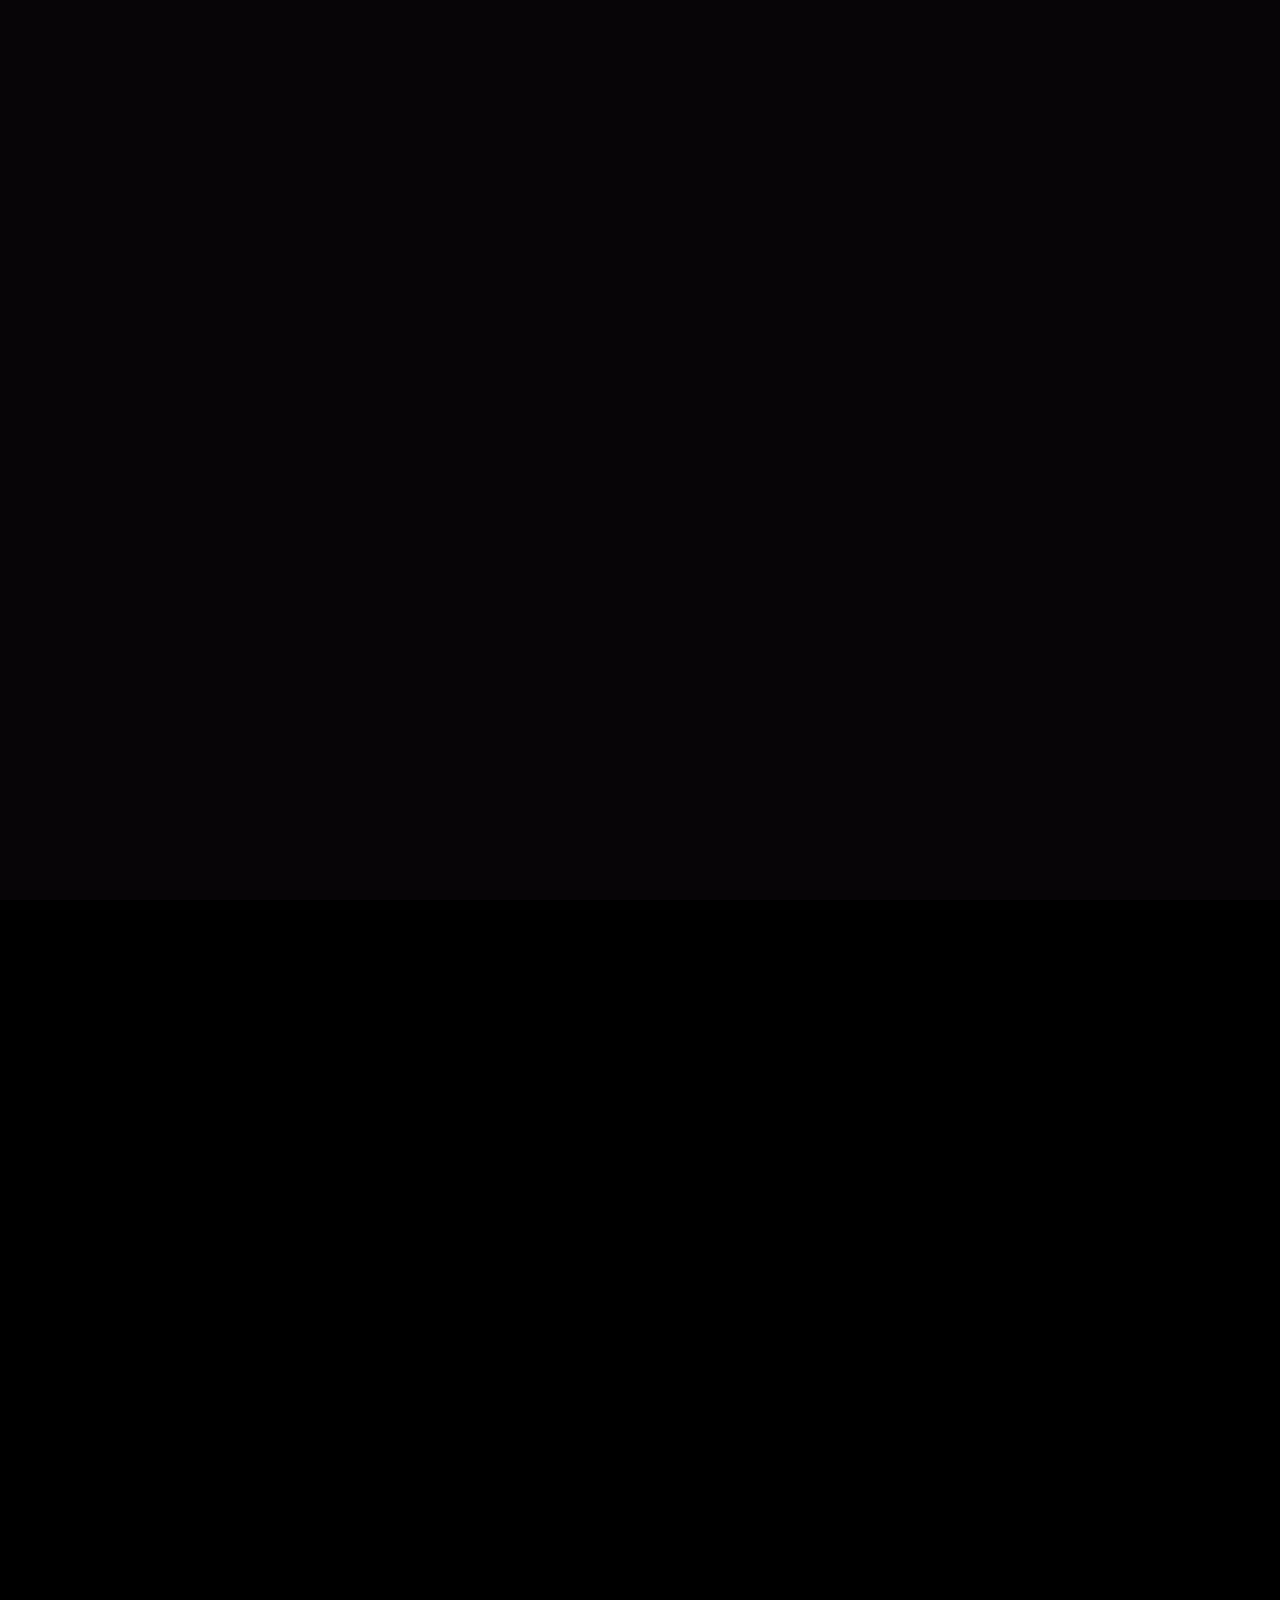
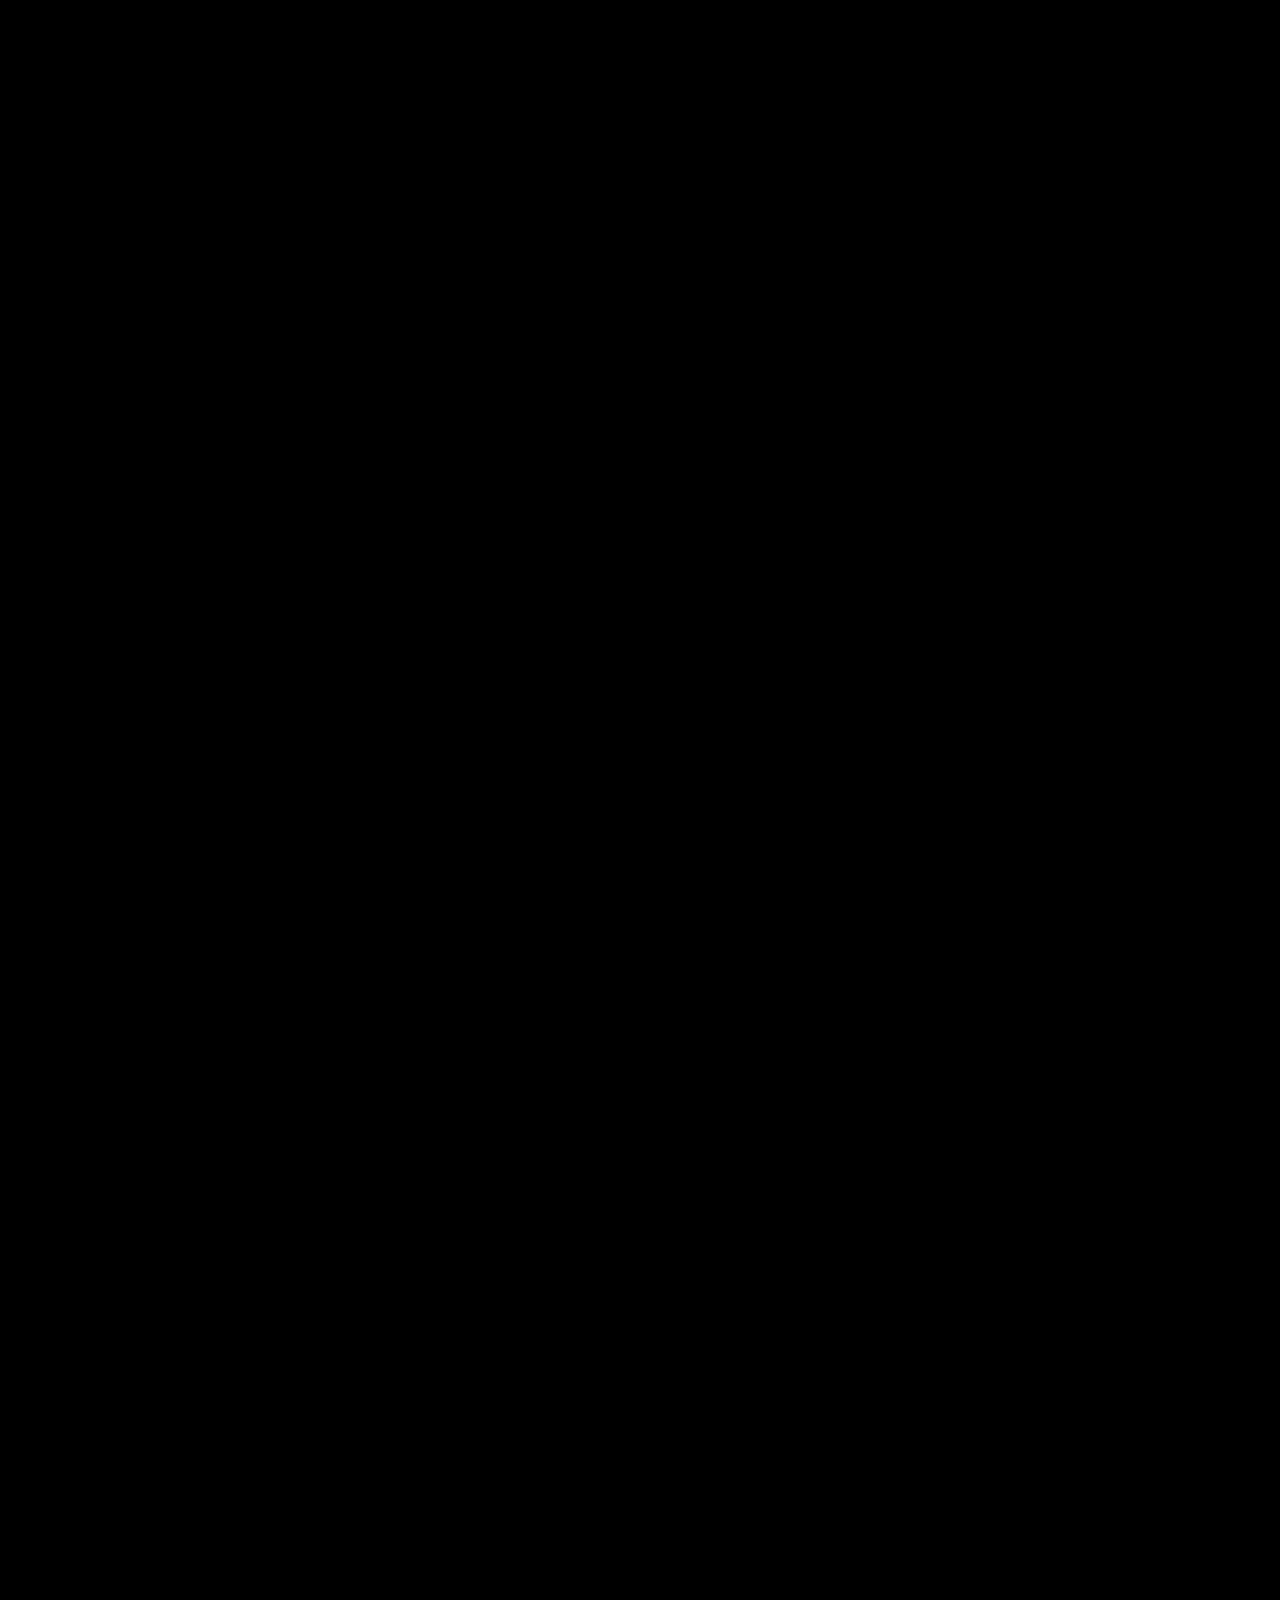
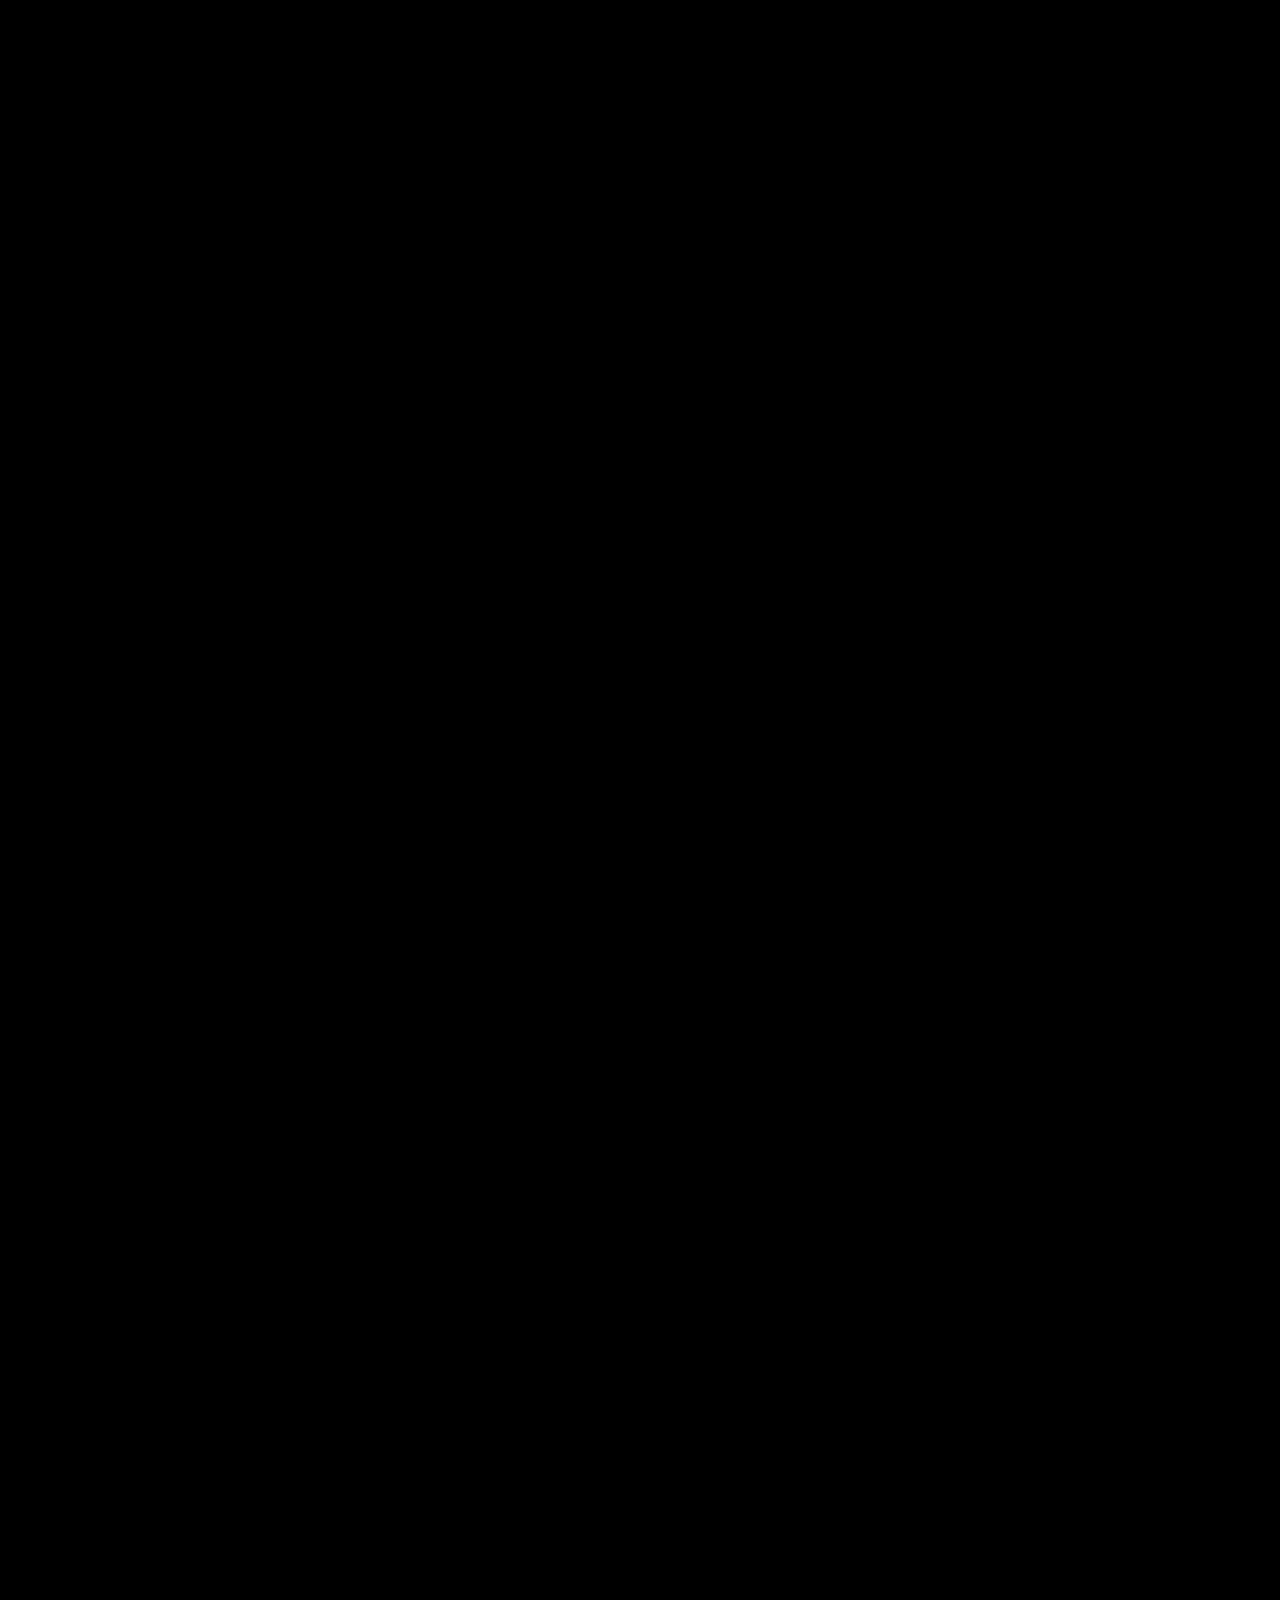
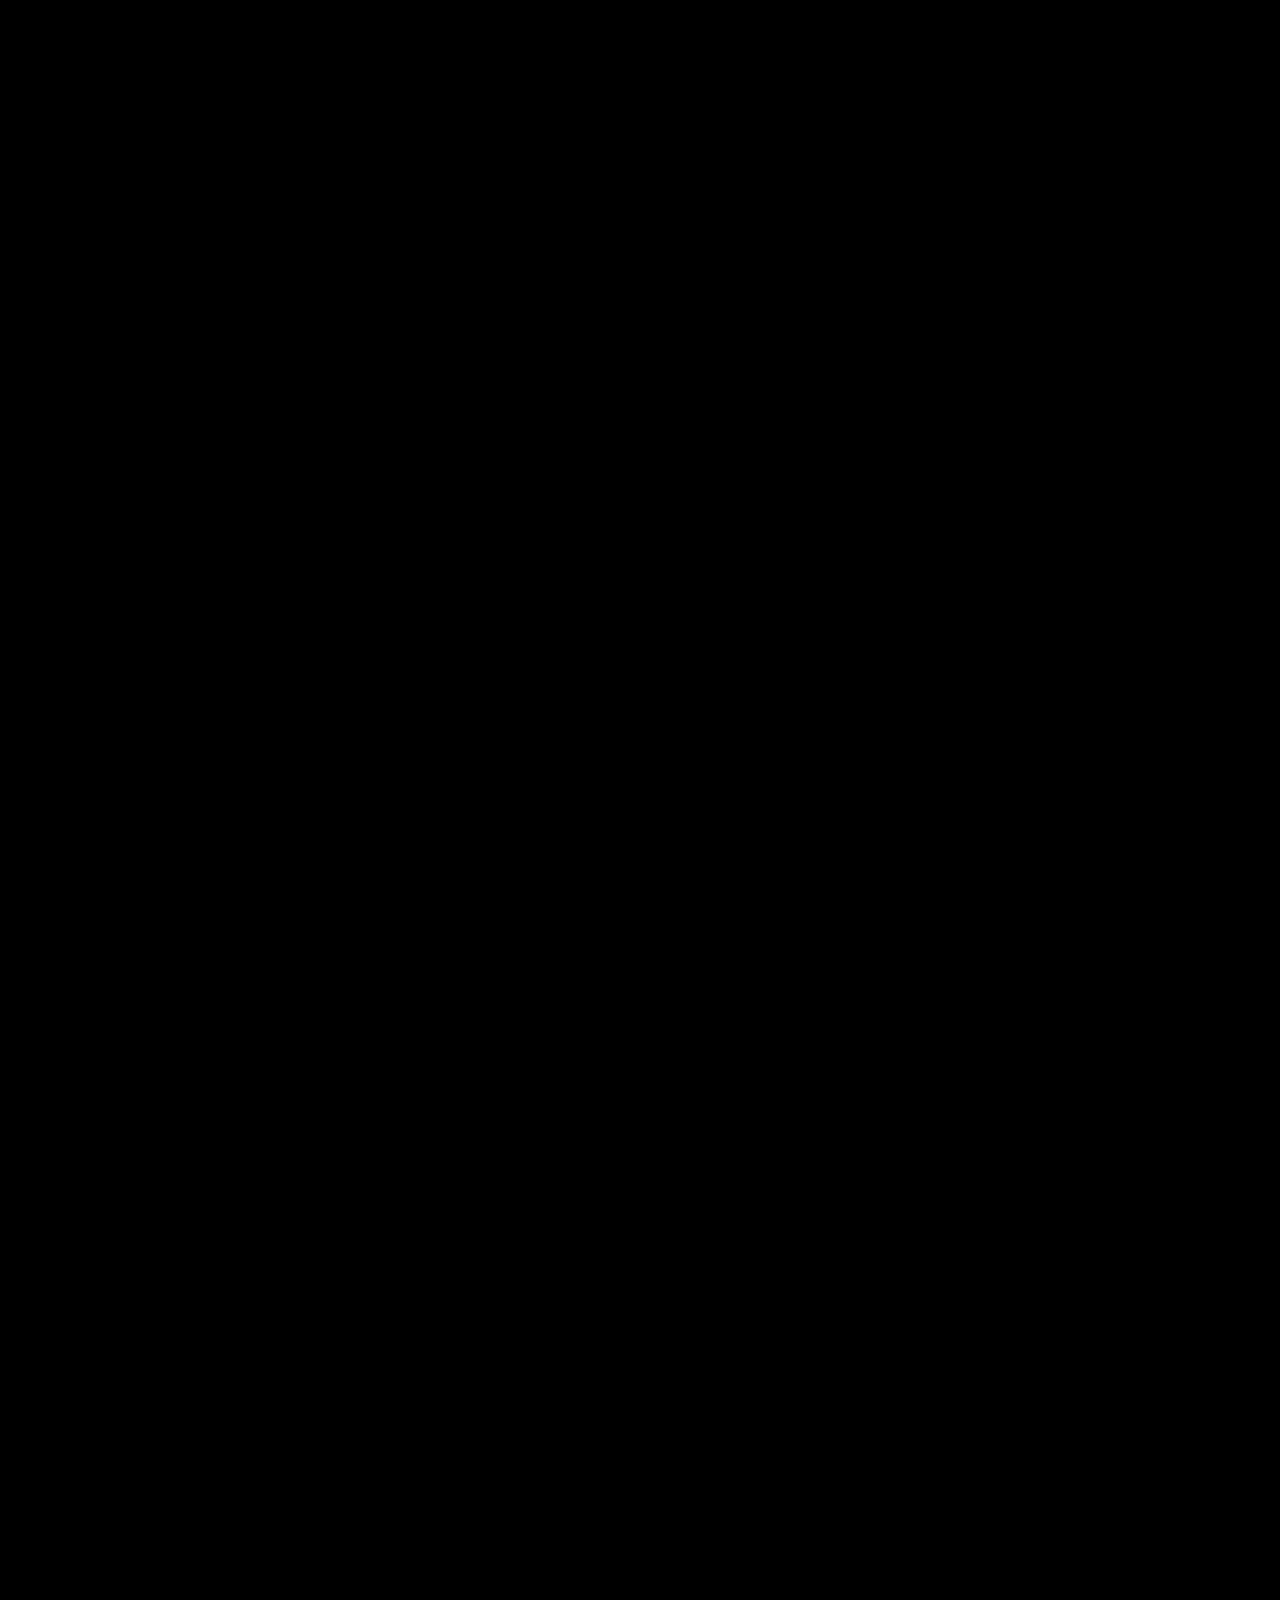
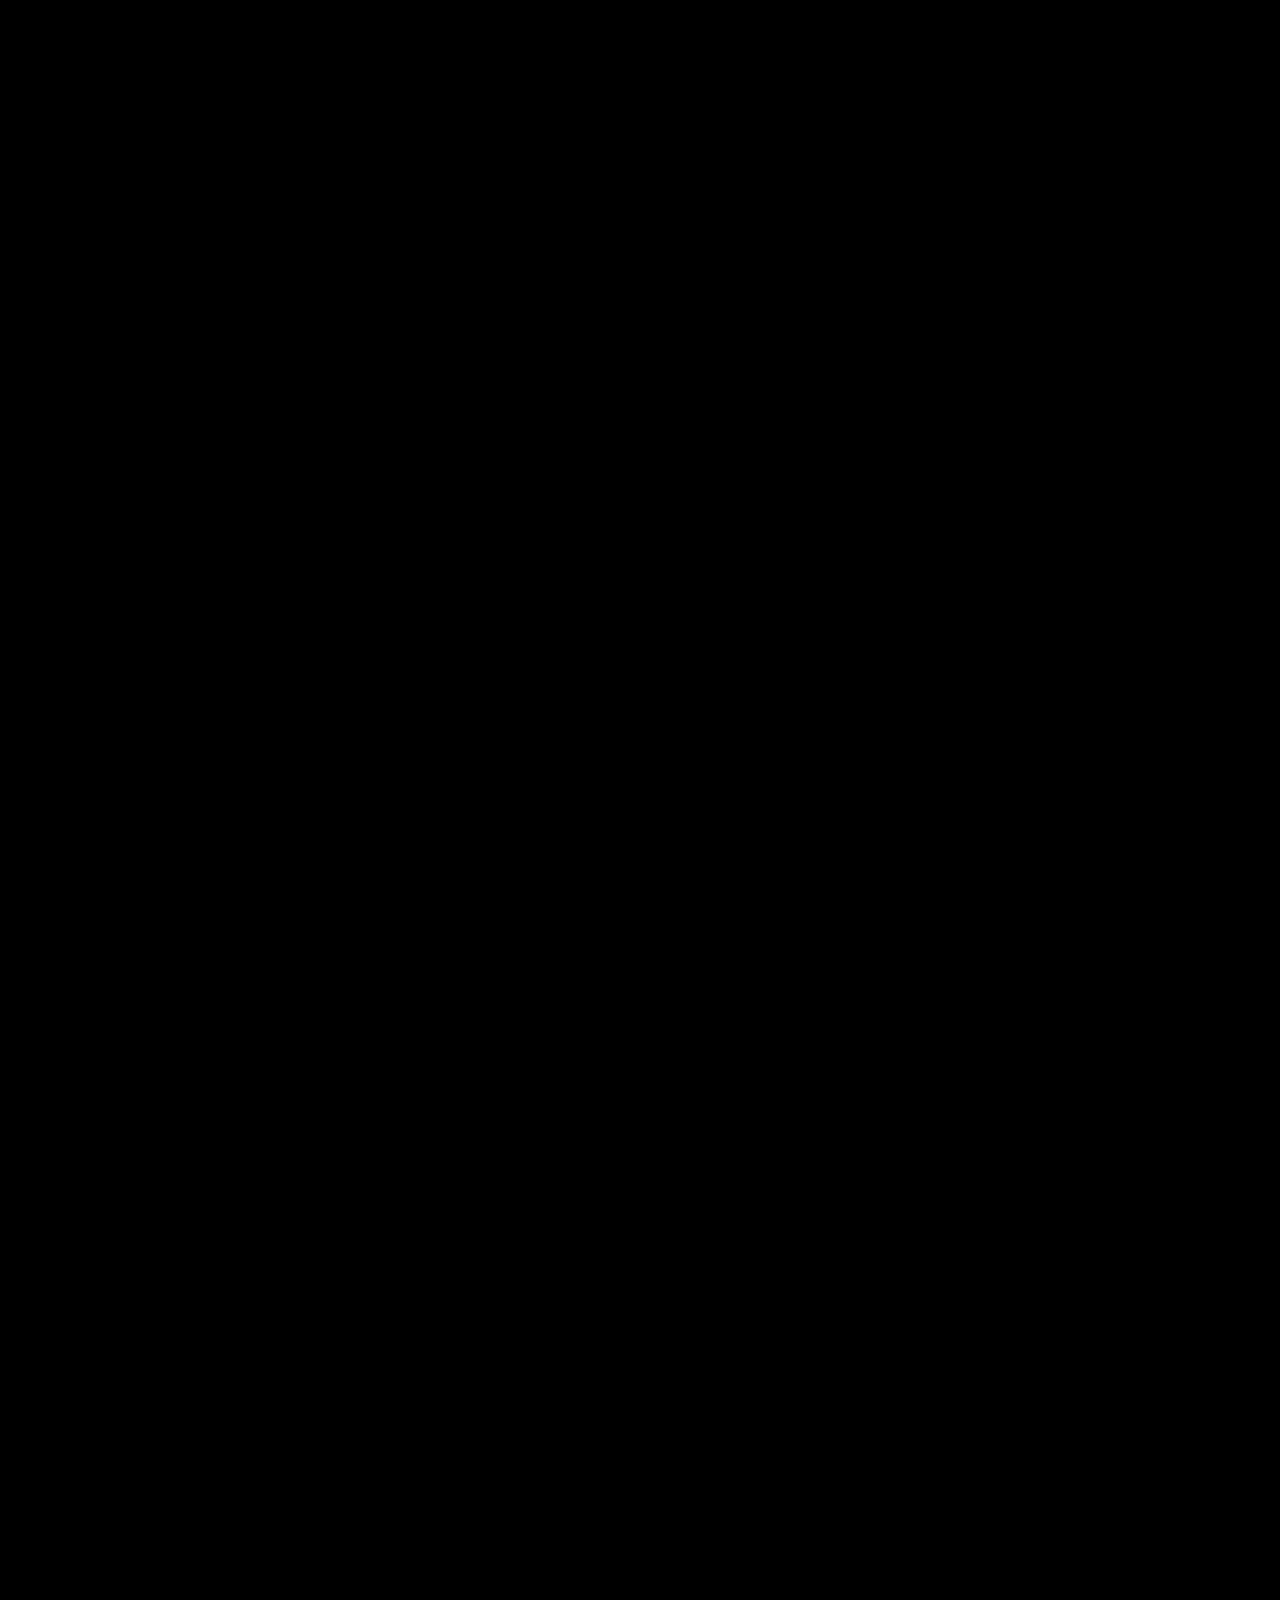
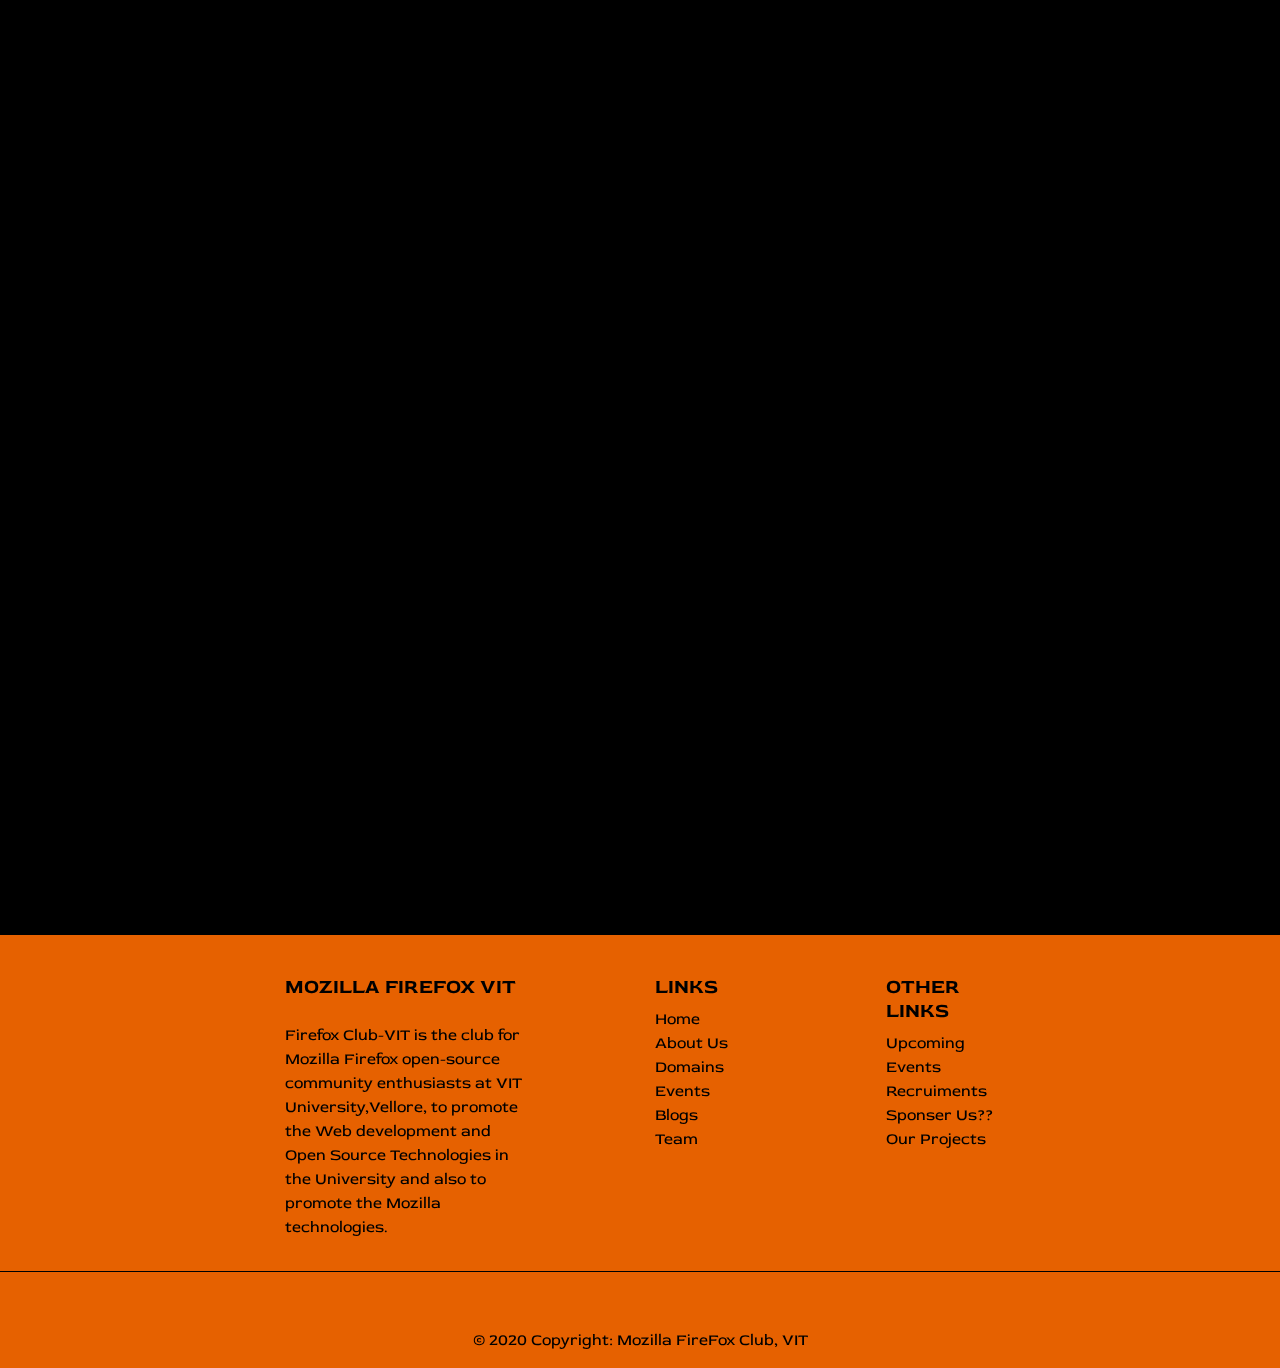
==== commit 7f4bef40: "preload" ====
--- a/index.html
+++ b/index.html
@@ -21,8 +21,8 @@
 
     <!-- LOADER -->
     <div class="loader">
-        <video autoplay loop muted>
-            <source src="videos/loading.mp4" type="video/mp4">
+        <video autoplay loop muted rel="preload">
+            <source src="videos/loading1.mp4" type="video/mp4">
         </video>
     </div>
 
@@ -57,7 +57,7 @@
     <section>
         <div class="jumbotron jumbotron-fluid" id="jumbo">
             <div class="container main">
-                <img src="imgs/mfcicon.png" class="d-inline-block align-top" data-aos="fade-down" data-aos-offset="200" data-aos-delay="50" data-aos-duration="1500" id="icon">
+                <img src="imgs/mfcicon.png" class="d-inline-block align-top" data-aos="fade-down" data-aos-offset="200" data-aos-delay="50" data-aos-duration="1500" id="icon" rel="preload">
                 <h1 class="display-3" id="disp" data-aos="fade-down" data-aos-offset="100" data-aos-delay="0" data-aos-duration="1700">Mozilla Firefox Club</h1>
                 <strong>
                     <p class="lead" data-aos="fade-down" data-aos-offset="0" data-aos-delay="50" data-aos-duration="1500">A STUDENT CLUB IN VIT VELLORE</p>
@@ -509,7 +509,7 @@
 
         </ul>
 
-        <div class="footer-copyright text-center py-3">© 2020 Copyright:
+        <div class="copy text-center py-3">© 2020 Copyright:
             <span id="mfc">Mozilla FireFox Club, VIT</span>
         </div>
     </footer>
--- a/style.css
+++ b/style.css
@@ -47,7 +47,8 @@
     animation-fill-mode: forwards;
 }
 .loader video {
-    height: 30%;
+    height: 50%;
+    width: 50%;
 }
 @keyframes fadeOut {
     100% {
@@ -56,6 +57,19 @@
     }
 }
 
+
+
+.video_selector{
+    position: fixed;
+    right: 0;
+    bottom: 0;
+    min-width: 100%;
+    min-height: 100%;
+    width: auto;
+    height: auto;
+    z-index: -999;
+    /*opacity: 0.7;*/
+}
 
 
 
@@ -231,17 +245,6 @@
 
 
 
-.video_selector{
-    position: fixed;
-    right: 0;
-    bottom: 0;
-    min-width: 100%;
-    min-height: 100%;
-    width: auto;
-    height: auto;
-    z-index: -999;
-}
-
 
 /* About Us */
 #au {
@@ -329,7 +332,7 @@
 .cover {
     height: 0;
     border-radius: 20px !important;
-    background-color: transparent;
+    /*background-color: transparent;*/
     opacity: 0;
     margin: 0;
     padding: 0;
@@ -931,6 +934,10 @@
 /*FOOTER*/
 .page-footer {
     background-color: rgb(230, 97, 0);
+/*    background-image: url(imgs/draft1.jpg);
+    background-repeat: no-repeat;
+    background-attachment: fixed;
+    background-size: cover;*/
     color: black !important;
     bottom: 0 !important;
 }
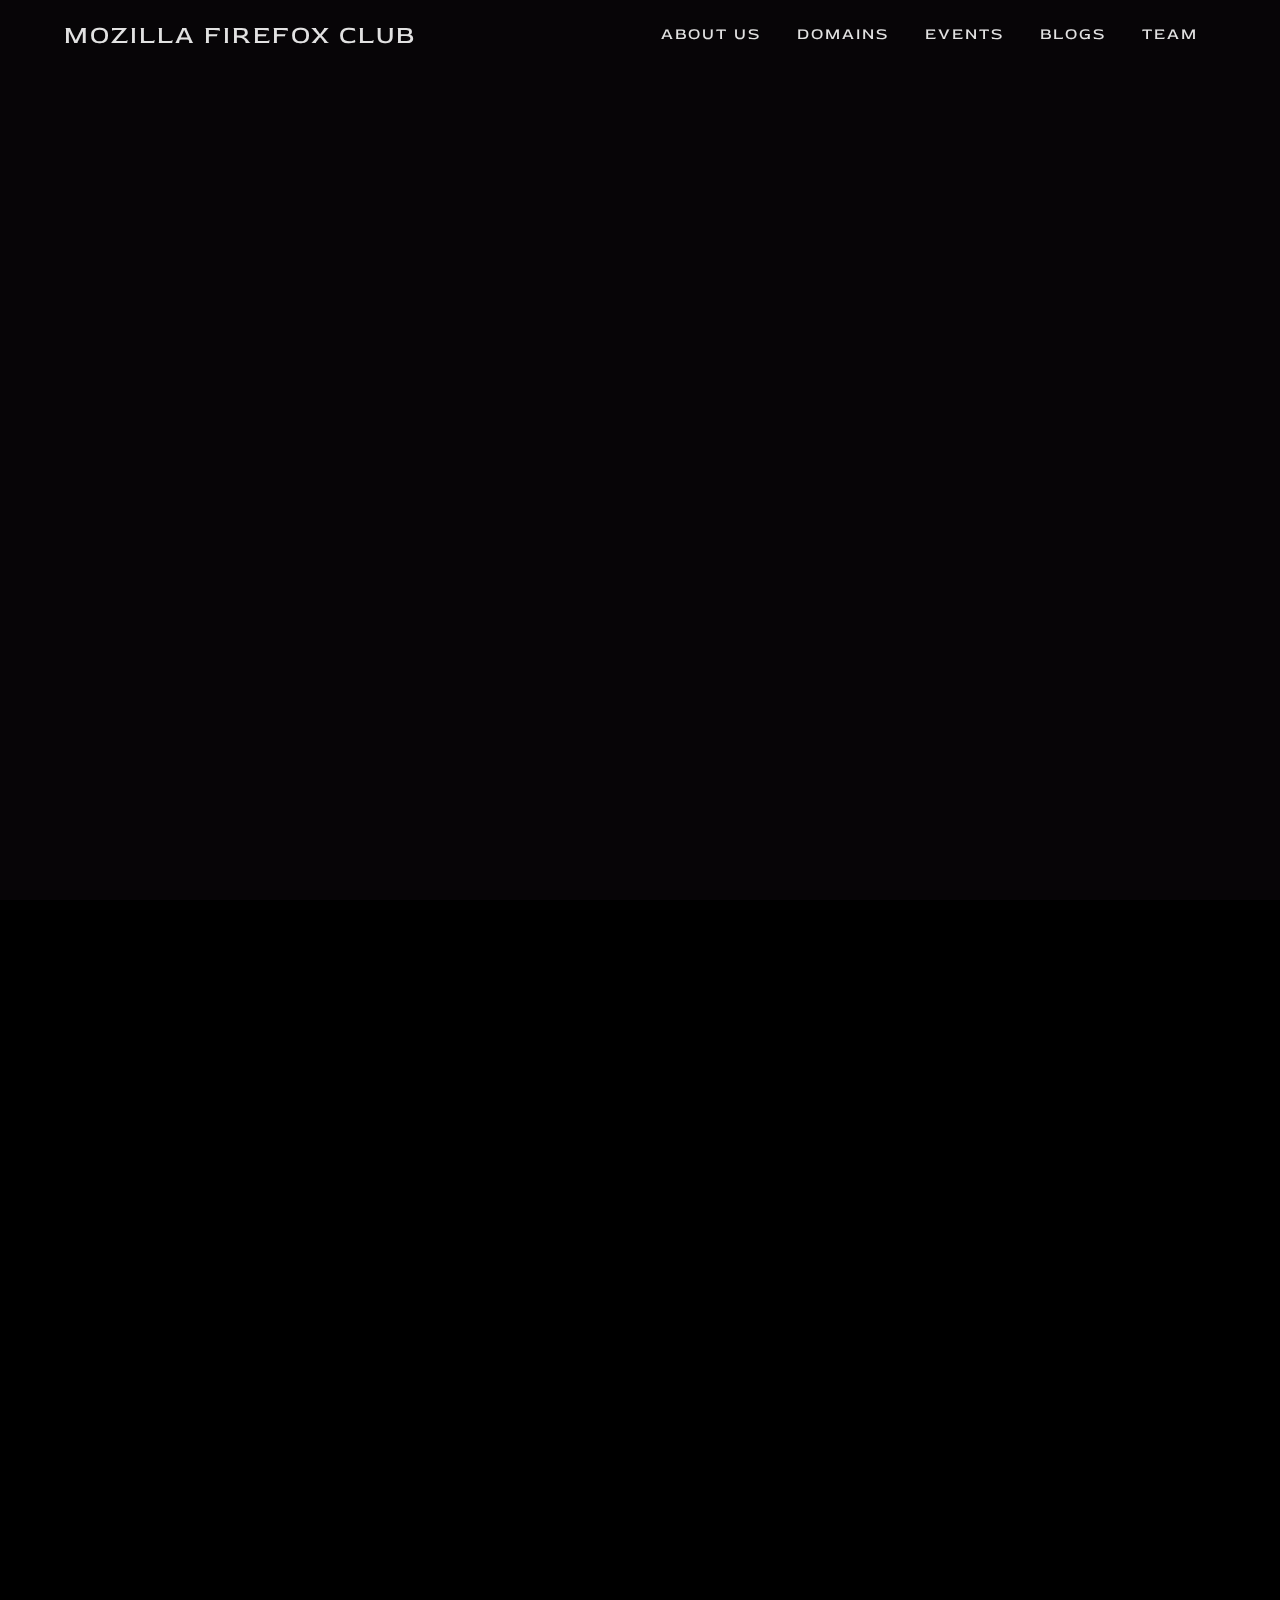
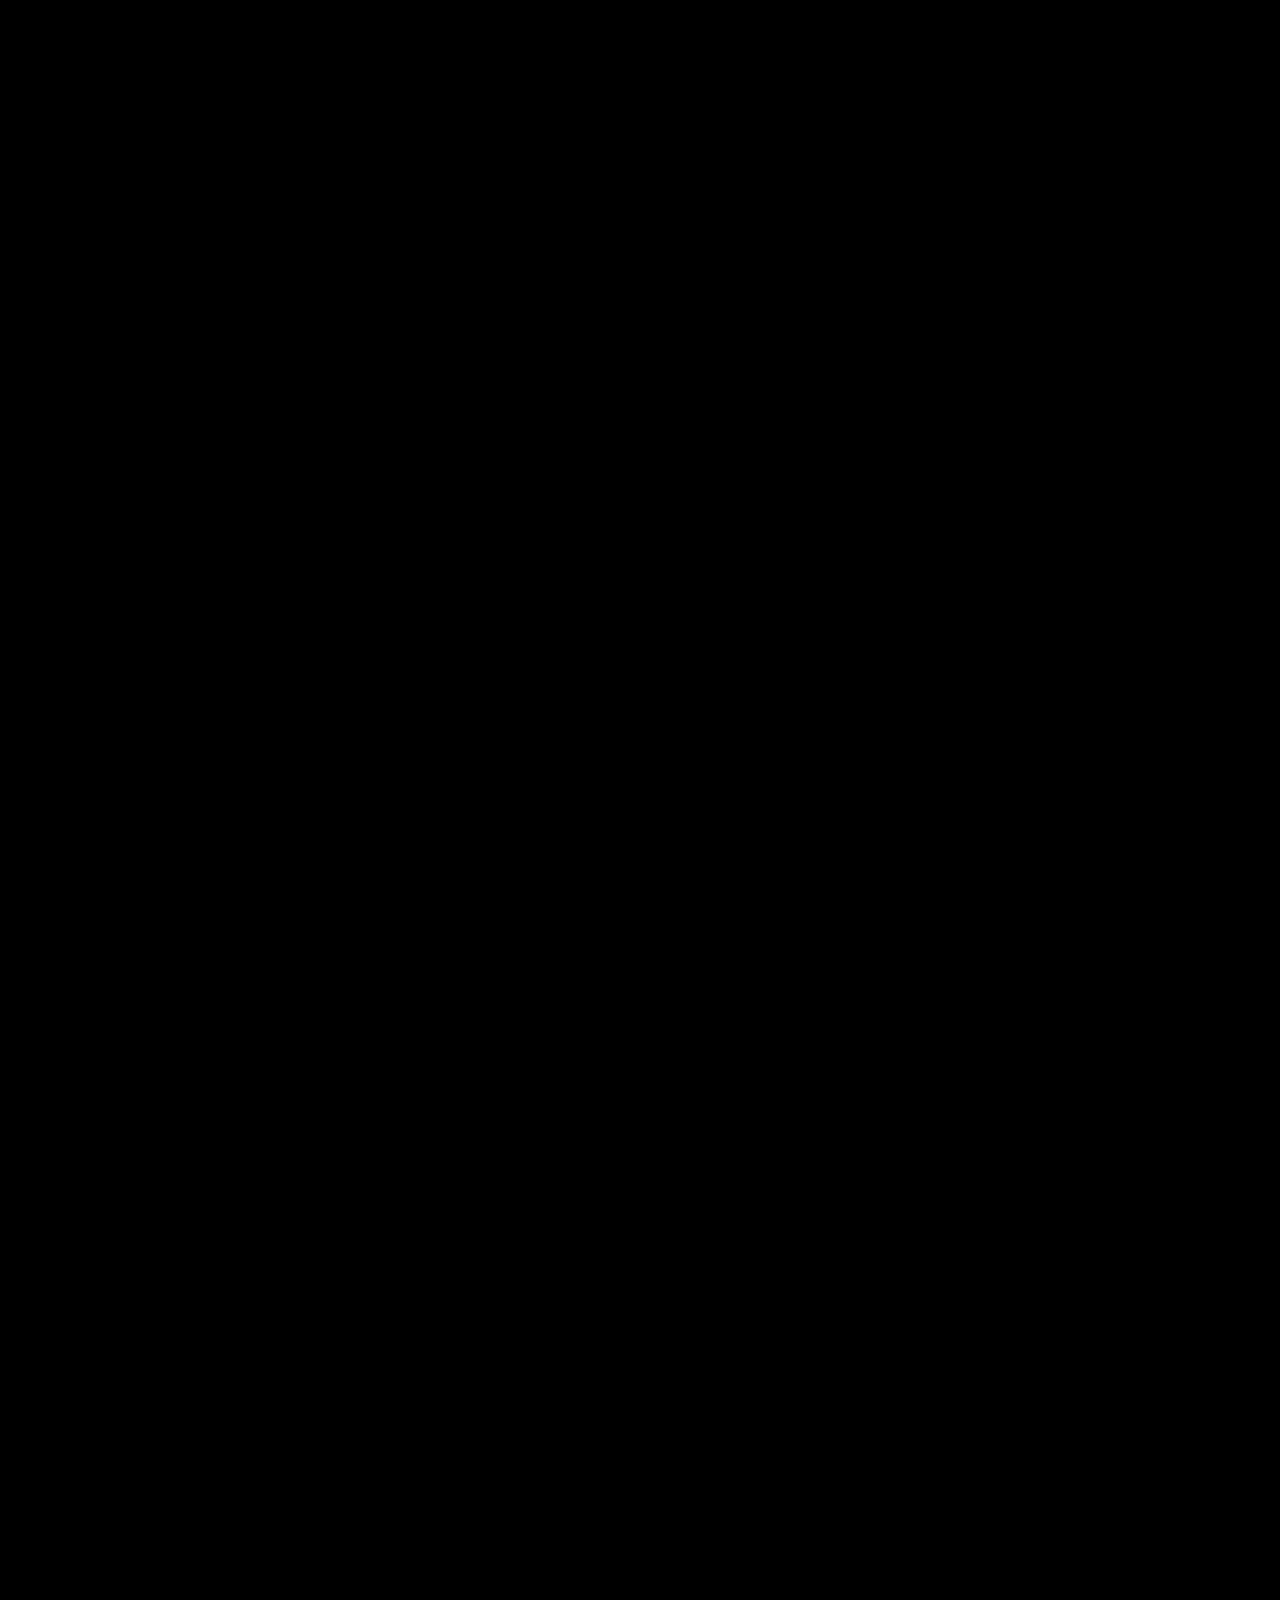
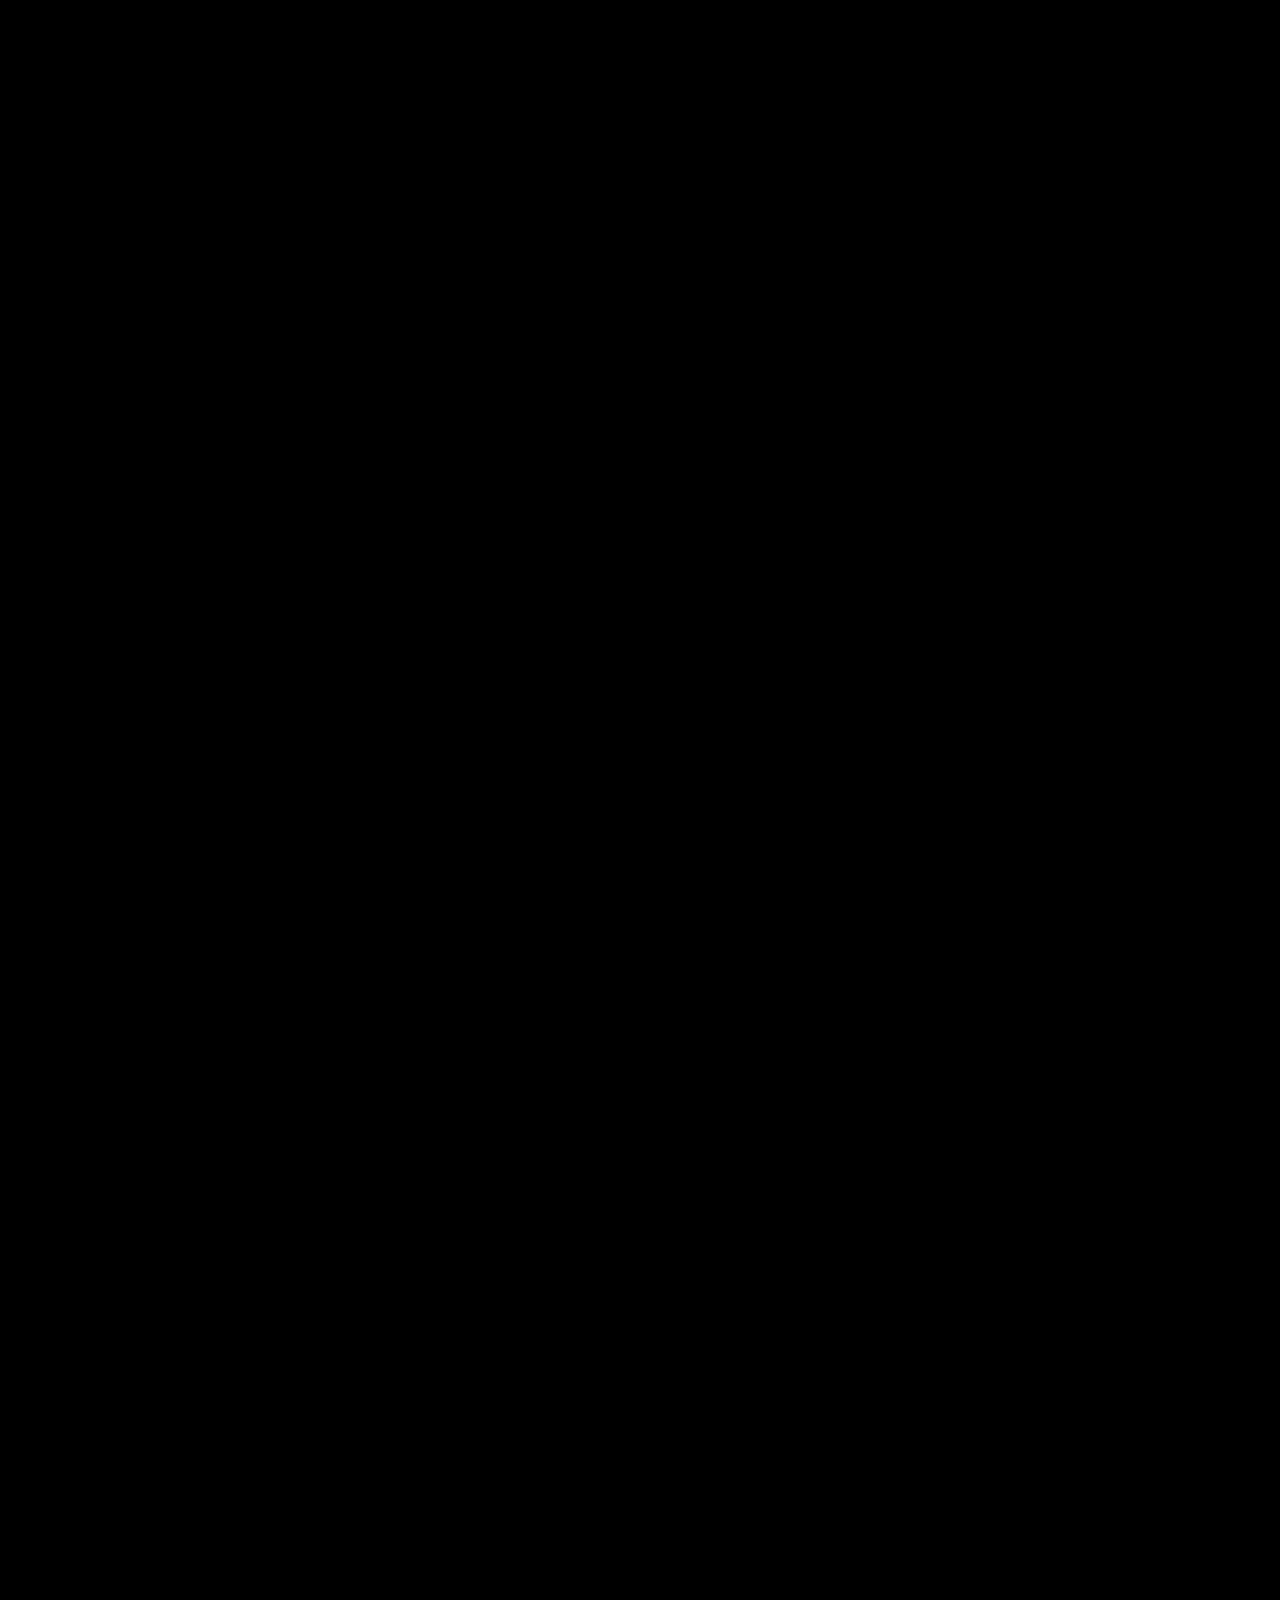
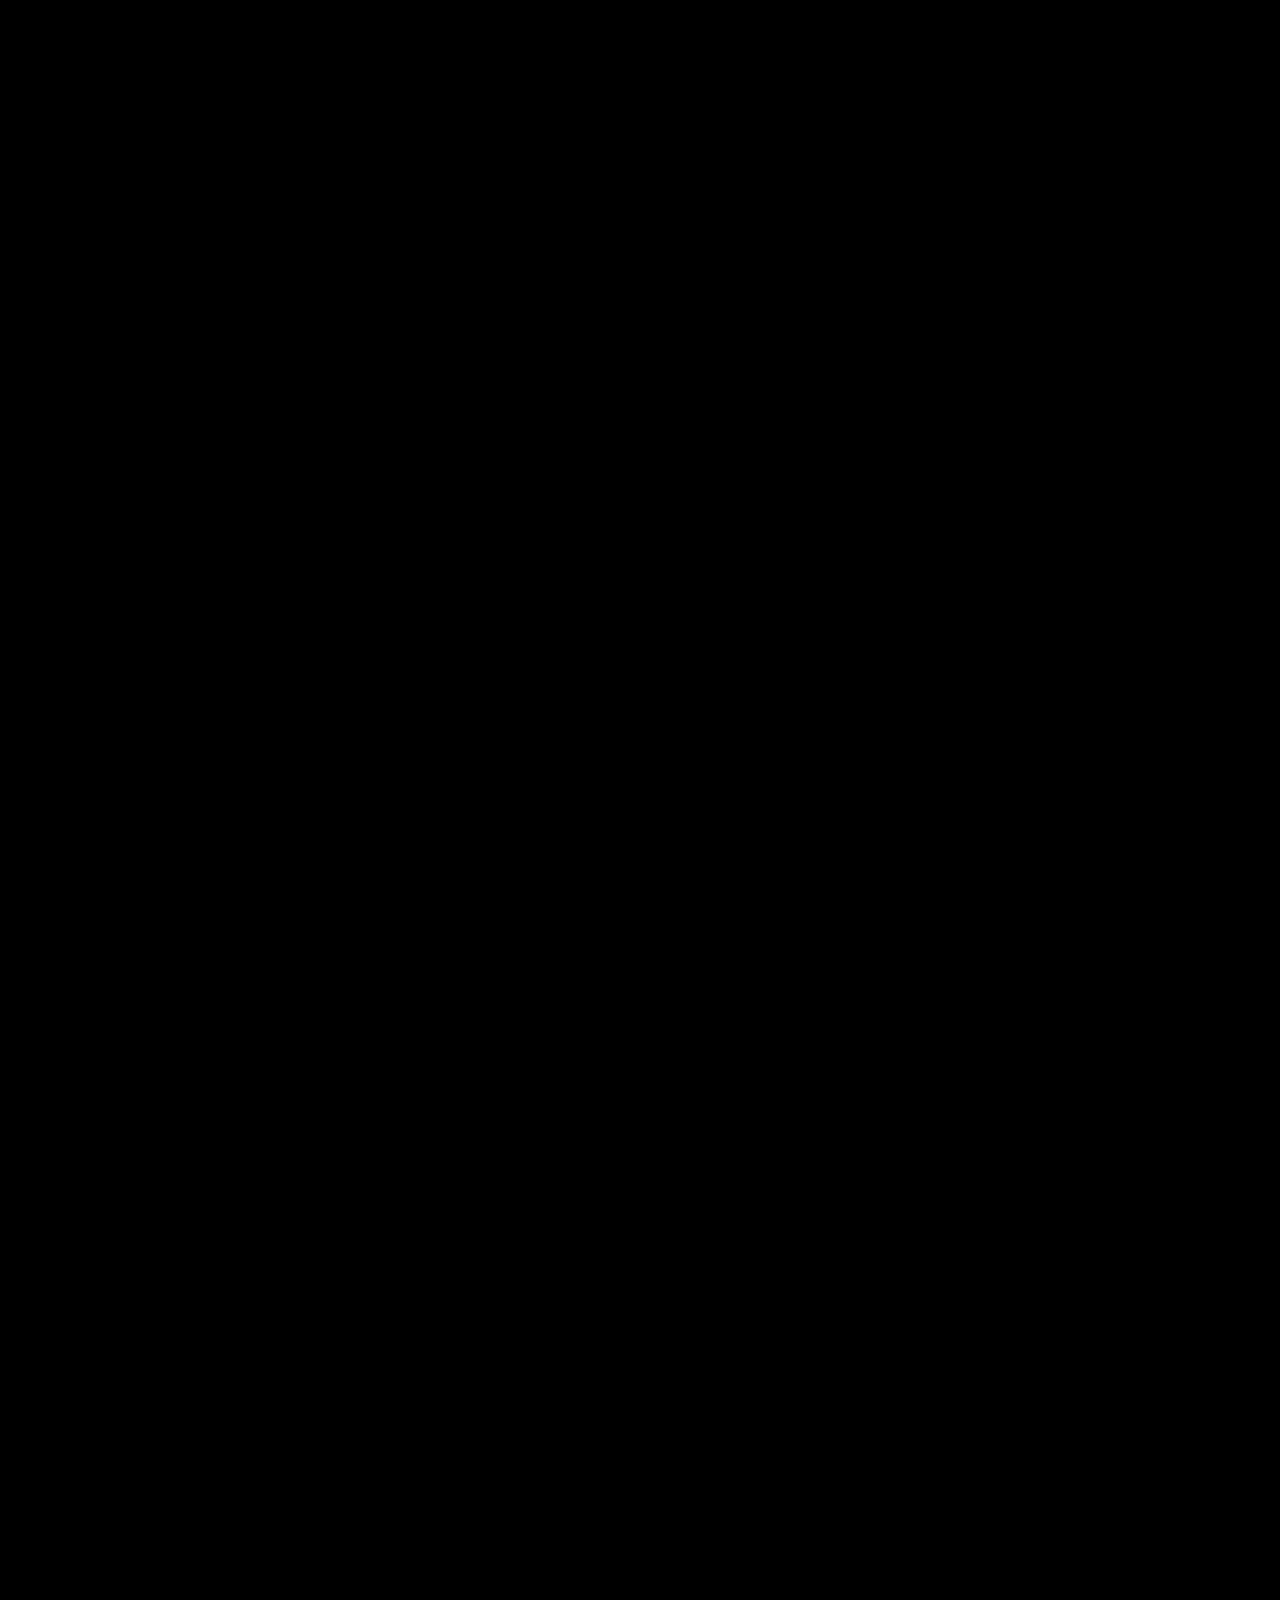
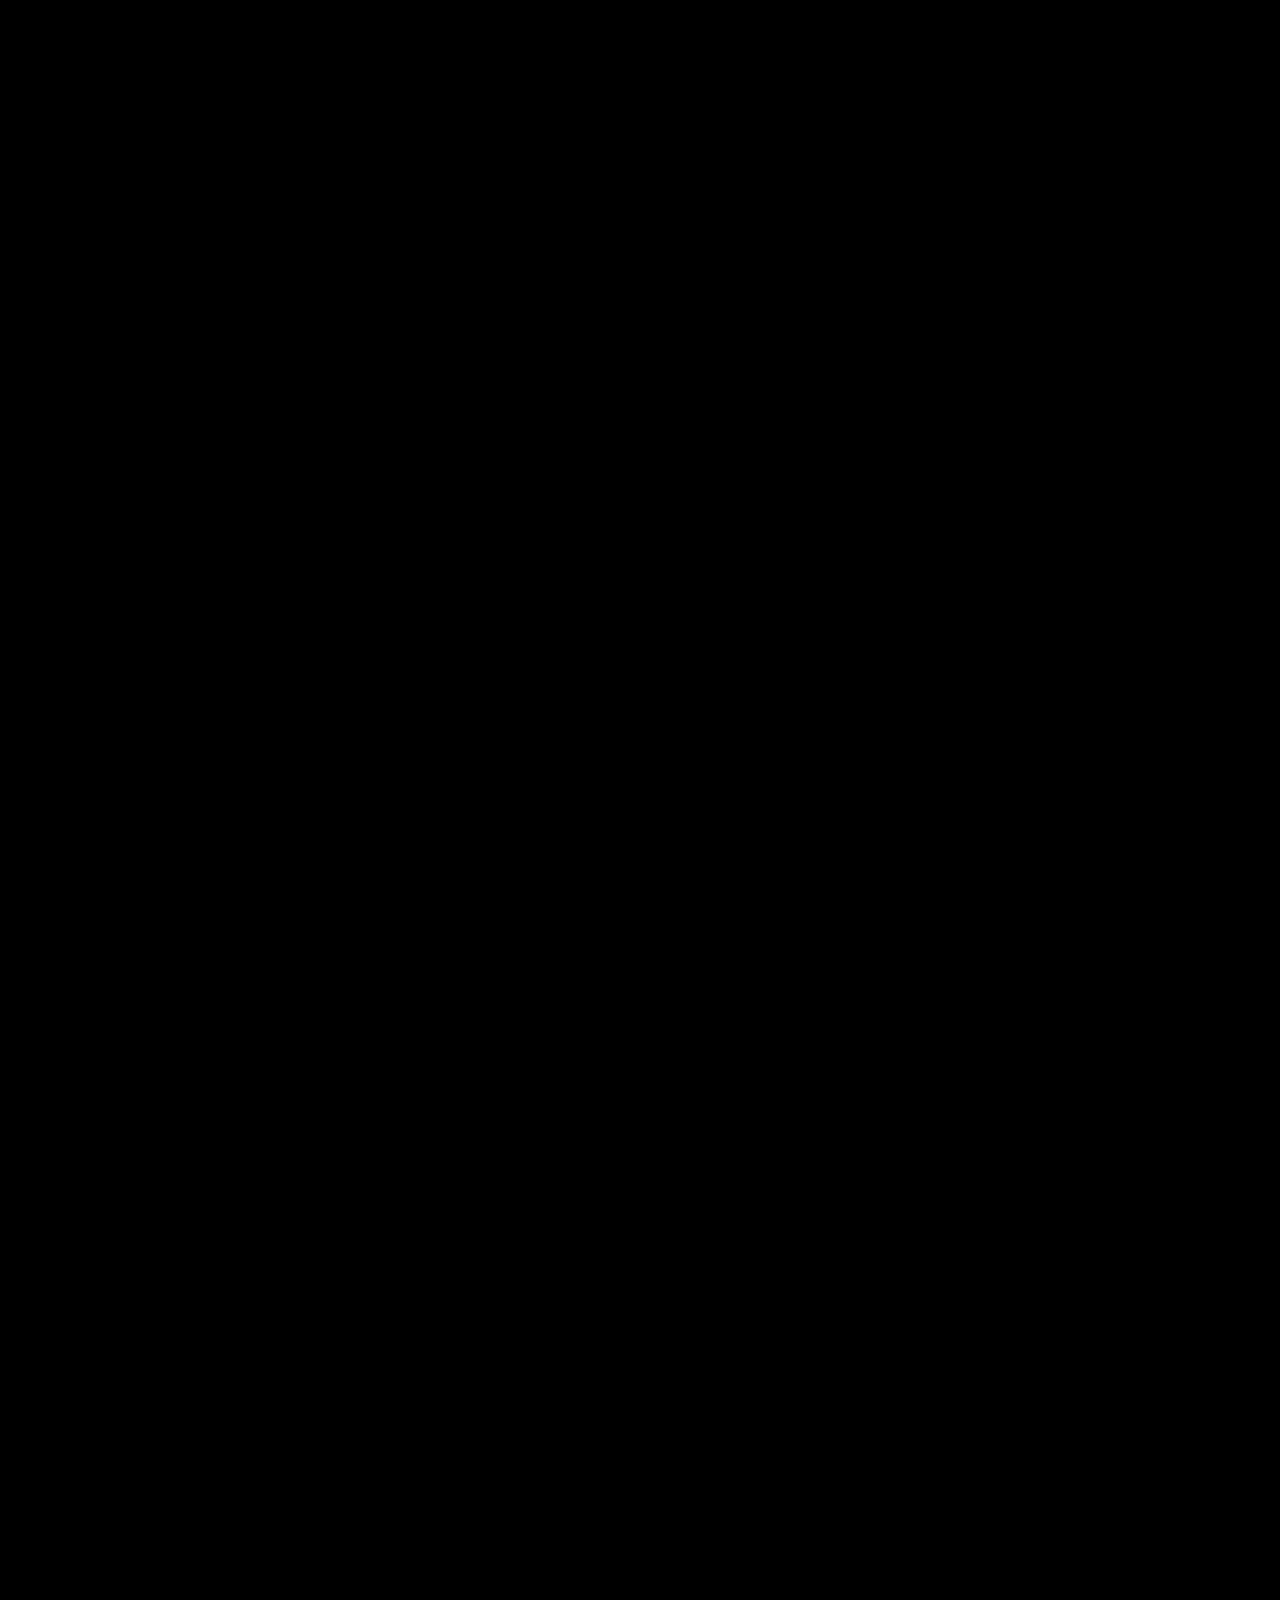
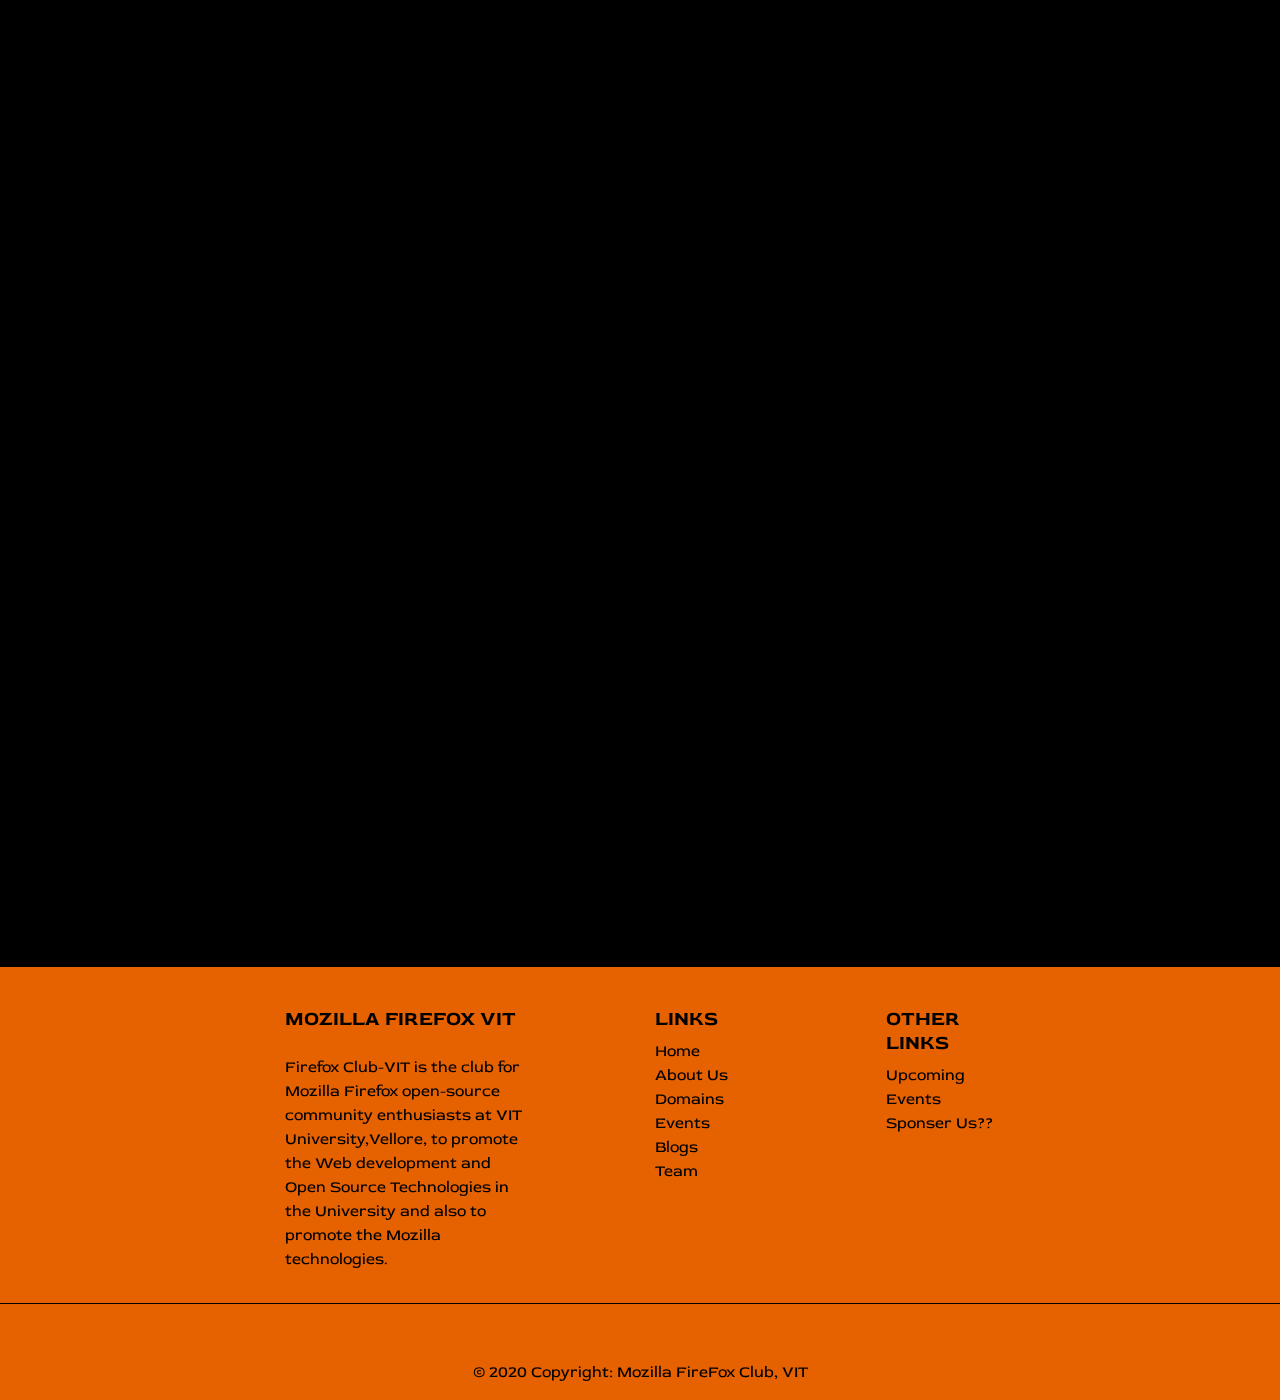
==== commit 3573f2f3: "posters added" ====
--- a/index.html
+++ b/index.html
@@ -5,6 +5,7 @@
     <meta charset="utf-8">
     <meta name="viewport" content="width-device-width, initial-scale=1.0">
     <meta http-equiv="X-UA-Compatible" content="ie=edge">
+    <meta name="description" content="Mozilla Firefox Club VIT is one of the largest developers' communities in VIT University aiding you to change your ideas into reality.">
 
     <link href="https://fonts.googleapis.com/css2?family=Red+Rose:wght@400;700&display=swap" rel="stylesheet">
     <link rel="stylesheet" href="style.css">
@@ -83,11 +84,21 @@
             <div class="container">
                 <h1 data-aos="fade-down" data-aos-offset="100" data-aos-delay="0" data-aos-duration="1700"><span class="high">A</span>BOUT <span class="high">U</span>S</h1>
                 <div class="content" data-aos="fade-down" data-aos-offset="0" data-aos-delay="0" data-aos-duration="1700">
-                    <p>Mozilla Firefox Club - VIT is a technical club dedicated to expand the technical know-how and productivity of all the future engineers and scientists.It is a common platform for intercollege Technical Activities. <br><br> </p>
-
-                    <p data-aos="fade-down" data-aos-offset="0" data-aos-delay="0" data-aos-duration="1700"> Here at MFC-VIT, we upgrade, stimulate, and educate our fellow members to succeed in our ambitious dreams! <br><br></p>
-
-                    <p data-aos="fade-down" data-aos-offset="0" data-aos-delay="0" data-aos-duration="1700">It is the ultimate one stop shop for all latest technologies under the sun.</p>
+                    <p class="text" data-aos="fade-down" data-aos-offset="100" data-aos-delay="0" data-aos-duration="1700">
+                        Mozilla Firefox Club VIT is one of the largest developers' communities in VIT University aiding you to change your ideas into reality.
+
+                        It is a technical club dedicated to expand the technical know-how and productivity of all the future engineers and scientists.It is a common platform for intercollege Technical Activities.
+
+                        Under the precious guidance of the faculty members, this club is all set to and will create new horizons in the development of the college.
+                    </p> <br>
+                    <p class="text" data-aos="fade-down" data-aos-offset="100" data-aos-delay="0" data-aos-duration="1700">
+                        Members have immense dedication and devotion towards work, and toil very hard with a "never say die" spirit to achieve a singular goal of excellence in the field of technology with insuppressible zeal.
+
+                        Here at MFC-VIT, we upgrade, stimulate, and educate our fellow members to succeed in our ambitious dreams!
+
+                        This club constitutes handful of students but represents the wishes of all the students and duty to steer the college towards a brighter and glorious future, all set to make a dent in the universe.
+
+                    </p>
                 </div>
             </div>
         </div>
@@ -95,11 +106,16 @@
             <div class="container">
                 <h3 data-aos="fade-down" data-aos-offset="100" data-aos-delay="0" data-aos-duration="1700"><span class="high1">O</span>UR <span class="high1">A</span>IM</h3>
                 <div class="content" data-aos="fade-down" data-aos-offset="0" data-aos-delay="0" data-aos-duration="1700">
-                    <p>The club aims to technically strengthen the students by integrating their skills in various fields of Engineering & technology, so as to confront with the highly competitive environment. <br><br> </p>
-
-                    <p data-aos="fade-down" data-aos-offset="0" data-aos-delay="0" data-aos-duration="1700">We provide a morale boosting system for the talented youth through our professional endeavors and inspire each other to follow our academic interests and goals.
-                            <br><br> </p>
-                    <p data-aos="fade-down" data-aos-offset="0" data-aos-delay="0" data-aos-duration="1700">It achieves all of it by conducting various interactive workshops and events mentored by influential, talented and experienced people.</p>
+                   <p class="text" data-aos="fade-down" data-aos-offset="100" data-aos-delay="0" data-aos-duration="1700">
+                       As part of the prestigious Mozilla Campus Clubs program, the club aims to technically strengthen the students by integrating their skills in various fields of Engineering & technology, so as to confront with the highly competitive environment.
+
+                        We provide a morale boosting system for the talented youth through our professional endeavors and inspire each other to follow our academic interests and goals.
+                    </p>
+                    <p class="text" data-aos="fade-down" data-aos-offset="100" data-aos-delay="0" data-aos-duration="1700">
+                        We aim at providing a platform where the neoteric ideas of students could be nurtured and students can be prepared in such a way that they can face any hurdles in the way of learning and can deal with the ever changing or dynamic technology.
+
+                        To enhance the students practical knowledge horizon, we organize different workshops, seminars, events mentored by influential, talented and experienced people and competitions on various technical level within the college.
+                   </p>
                 </div>
             </div>
         </div>
@@ -110,14 +126,14 @@
         <section id="domain">
             <h1 data-aos="fade-down" data-aos-offset="100" data-aos-delay="0" data-aos-duration="1700"><span class="high">O</span>UR <span class="high">D</span>OMAINS</h1>
             <p id="DomainText" data-aos="fade-down" data-aos-offset="100" data-aos-delay="0" data-aos-duration="1700">
-                We believe in a practical and interactive way of learning. Therefore, our club is divided into  6 domains: Management , Media, Technical, Photography, Design and Editorial , for the efficient and structured flow of our Club's activities.
+                We believe in a practical and interactive way of learning. Therefore, our club is divided into 6 domains: Management, Media, Technical, Photography, Design and Editorial, for the efficient and structured flow of our Club's activities.
             </p>
             <div class="row row-cols-1 row-cols-md-3 domains">
                 <div class="col-md-4 col-sm-6 domain-card">
                     <div class="card h-100" data-aos="fade-down" data-aos-offset="100" data-aos-delay="100" data-aos-duration="1700">
                         <div class="card-body ripple">
                             <h5 class="card-title">TECHNICAL</h5>
-                            <p class="cover">This domain is for students who are engrossed with discovering, exploring and learning more about technology.  As part of the MFC team, the students will be able to  expand their knowledge, improve their skills, and learn more about technology trends like web development, app development, etc. </p>
+                            <p class="cover">This domain is for students who are engrossed with discovering, exploring and learning more about technology. It is the "functioning-organ" of our club thereby justifying its type.</p>
                             <img src="imgs/tech.png" class="card-img">
                         </div>
                     </div>
@@ -126,7 +142,7 @@
                     <div class="card h-100" data-aos="fade-down" data-aos-offset="100" data-aos-delay="0" data-aos-duration="1700">
                         <div class="card-body ripple">
                             <h5 class="card-title">MANAGEMENT</h5>
-                            <p class="cover">The  Management domain is built to assist the club members of MFC team for systematic and effective functioning of the club. Usage of e-mails, as well as short messaging services(SMS) , also exists in this domain in order to facilitate the affairs of the power of affiliation. </p>
+                            <p class="cover">The  Management domain is built to assist the club members of MFC team for systematic and effective functioning of the club. It is the ultimate "power-house" of the club.</p>
                             <img src="imgs/manage.png" class="card-img">
                         </div>
                     </div>
@@ -135,7 +151,7 @@
                     <div class="card h-100" data-aos="fade-down" data-aos-offset="100" data-aos-delay="100" data-aos-duration="1700">
                         <div class="card-body ripple">
                             <h5 class="card-title">DESIGN</h5>
-                            <p class="cover">The purpose of this domain is to promote and encourage interest in the field of graphic and media design to students, and to gain resume and portfolio building industry knowledge and experience. Members of this domain design posters, logos and covers for different events. </p>
+                            <p class="cover">The purpose of this domain is to promote and encourage interest in the field of graphic and media design to students. It instigates and enriches the creativeness among the students of the club.</p>
                             <img src="imgs/design.png" class="card-img">
                         </div>
                     </div>
@@ -145,7 +161,7 @@
                     <div class="card h-100" data-aos="fade-down" data-aos-offset="100" data-aos-delay="100" data-aos-duration="1700">
                         <div class="card-body ripple">
                             <h5 class="card-title">MEDIA</h5>
-                            <p class="cover">This domain comprises of a group of creative and talented students intrigued in digital media world.It was created with the intention to provide students an opportunity to explore their creativity in video and digital media. Throughout the year they work among themselves so as to produce video, PSAs, commercials, highlight videos, teasers and short films. </p>
+                            <p class="cover">This domain comprises of a group of creative and talented students intrigued in digital media world to explore and nurture their creativity and ignite in themselves a passion for various technical aspects of the media.</p>
                             <img src="imgs/media.png" class="card-img">
                         </div>
                     </div>
@@ -154,7 +170,7 @@
                     <div class="card h-100" data-aos="fade-down" data-aos-offset="100" data-aos-delay="0" data-aos-duration="1700">
                         <div class="card-body ripple">
                             <h5 class="card-title">PHOTOGRAPHY</h5>
-                            <p class="cover">This domain is created for capturing the crucial moments of events conducted by the club. Students in this domain have opportunities to sharpen their skills by learning about what makes a good photograph, from composition to artistic expression. All levels of experience are welcome and encouraged to explore this exciting side of visual arts. </p>
+                            <p class="cover">This domain consists of students who are not only trained to utilize modern software to create excellent pictures, but also trained to be proficient with cameras to collect crucial moments in various events as precious archives.</p>
                             <img src="imgs/photo.png" class="card-img">
                         </div>
                     </div>
@@ -163,7 +179,7 @@
                     <div class="card h-100" data-aos="fade-down" data-aos-offset="100" data-aos-delay="100" data-aos-duration="1700">
                         <div class="card-body ripple">
                             <h5 class="card-title">EDITORIAL</h5>
-                            <p class="cover">This domain provides exclusive exposure to  students in order to unleash their creativity as well as develop intellectual writing capabilities so as to produce authentic content in authentic styles..</p>
+                            <p class="cover">This domain provides exclusive exposure to students in order to unleash their creativity as well as develop intellectual writing capabilities so as to produce authentic content in authentic styles.</p>
                             <img src="imgs/edi.png" class="card-img">
                         </div>
                     </div>
@@ -180,22 +196,20 @@
                     <div class="swiper-slide">
                         <div class="card_events">
                             <div class="content_events">
-                                <img src="imgs/App.png">
+                                <img src="imgs/bug.png">
                                 <h3>Bug Venture</h3>
                                 <p>Mozilla Firefox Club is proud to present you all with "Bug Venture", the game of Bugs and brains, a quest in which you will solve bugs to get such questions which will bend your mind and make you think twice about your capabilities and your choices.</p>
-                                <a href="events/events.html#bugventure">Read More</a>
+                                <a href="./events.html#bugventure">Read More</a>
                             </div>
                         </div>
                     </div>
                     <div class="swiper-slide">
                         <div class="card_events">
                             <div class="content_events">
-                                <img src="imgs/event2.jpeg">
-                                <h3>Event Two</h3>
-                                <p>Lorem ipsum dolor sit amet, consectetur adipisicing elit,
-                                    sed do eiusmod tempor incididunt ut labore et dolore magna
-                                    aliqua.</p>
-                                <a href="events/events.html#bugs">Read More</a>
+                                <img src="imgs/iai.png">
+                                <h3>Insight on Artelligence</h3>
+                                <p>One of the most interesting events of Gravitas to be presented by Mozilla Firefox Club is " INSIGHT ON ARTIFICIAL INTELLIGENCE". This event will have details of AI its applications, uses, projects that even the beginners can understand.</p>
+                                <a href="events/events.html#iai">Read More</a>
                             </div>
                         </div>
                     </div>
@@ -446,7 +460,7 @@
                             <a href="#au">About Us</a>
                         </li>
                         <li>
-                            <a href="#domains">Domains</a>
+                            <a href="#domain">Domains</a>
                         </li>
                         <li>
                             <a href="#events">Events</a>
@@ -463,16 +477,10 @@
                     <h5 class="font-weight-bold text-uppercase mt-3 mb-2">Other Links</h5>
                     <ul class="list-unstyled">
                         <li>
-                            <a href="#">Upcoming Events</a>
-                        </li>
-                        <li>
-                            <a href="#">Recruiments</a>
-                        </li>
-                        <li>
-                            <a href="#">Sponser Us??</a>
-                        </li>
-                        <li>
-                            <a href="#">Our Projects</a>
+                            <a href="#events">Upcoming Events</a>
+                        </li>
+                        <li>
+                            <a href="brochure/MFC_sponser.pdf" download>Sponser Us??</a>
                         </li>
                     </ul>
                 </div>
@@ -482,27 +490,27 @@
 
         <ul class="list-unstyled list-inline text-center icons">
             <li class="list-inline-item">
-                <a href="">
+                <a href="https://instagram.com/mfc_vit?igshid=lvm2j8bblkum">
                     <i class="fa fa-instagram"></i>
                 </a>
             </li>
             <li class="list-inline-item">
-                <a href="">
+                <a href="https://www.facebook.com/mfcvit/">
                     <i class="fa fa-facebook-f"></i>
                 </a>
             </li>
             <li class="list-inline-item">
-                <a href="">
+                <a href="https://www.linkedin.com/company/mozilla-firefox-club-vit/">
                     <i class="fa fa-linkedin"></i>
                 </a>
             </li>
             <li class="list-inline-item">
-                <a href="">
+                <a href="https://github.com/mfcvit">
                     <i class="fab fa-github"></i>
                 </a>
             </li>
             <li class="list-inline-item">
-                <a href="tel:9889889889">
+                <a href="tel:9950970336">
                     <i class="fa fa-phone-alt"></i>
                 </a>
             </li>
--- a/style.css
+++ b/style.css
@@ -249,10 +249,11 @@
 /* About Us */
 #au {
     background: transparent;
+    padding-top: 60px;
 }
 .about-us {
     margin: 0;
-    padding: 80px 0px 30px 0px;
+    padding: 20px 0px 20px 0px;
     text-align: center;
     align-items: center;
     justify-content: center;
@@ -353,7 +354,7 @@
     color: rgb(230, 97, 0);
     justify-content: center;
     padding: 0 5%;
-    font-size: 15px;
+    font-size: 18px;
 }
 .card:hover .card-body {
     border-radius: 20px !important;
@@ -450,8 +451,8 @@
 }
 .card_events .content_events img{
     position: absolute;
-    height: 200px;
-    width: 200px;
+    height: 170px;
+    width: 170px;
     opacity: 0;
     top: -60px;
     right: 20px;
@@ -843,34 +844,6 @@
   width:100%;
   height:100%;
   border-radius:50%;
-  background: lightgreen;
-  transition: .5s;
-  transform: scale(.9);
-  z-index: -1;
-}
-
-
-.gith:hover:before{
-  transform: scale(1.2);
-  box-shadow: 0 0 15px lightgreen;
-  filter: blur(3px);
-}
-
-
-.gith:hover{
-  color: lightgreen !important;
-  box-shadow: 0 0 15px lightgreen;
-  text-shadow: 0 0 15px lightgreen;
-}
-
-.glb:before{
-  content: '';
-  position: absolute;
-  top:0;
-  left:0;
-  width:100%;
-  height:100%;
-  border-radius:50%;
   background: white;
   transition: .5s;
   transform: scale(.9);
@@ -878,20 +851,20 @@
 }
 
 
-.glb:hover:before{
+.gith:hover:before{
   transform: scale(1.2);
   box-shadow: 0 0 15px white;
   filter: blur(3px);
 }
 
 
-.glb:hover{
+.gith:hover{
   color: white !important;
   box-shadow: 0 0 15px white;
   text-shadow: 0 0 15px white;
 }
 
-.insta:before{
+.glb:before{
   content: '';
   position: absolute;
   top:0;
@@ -906,17 +879,45 @@
 }
 
 
-.insta:hover:before{
+.glb:hover:before{
   transform: scale(1.2);
   box-shadow: 0 0 15px #ffa502;
   filter: blur(3px);
 }
 
 
-.insta:hover{
+.glb:hover{
   color: #ffa502 !important;
   box-shadow: 0 0 15px #ffa502;
   text-shadow: 0 0 15px #ffa502;
+}
+
+.insta:before{
+  content: '';
+  position: absolute;
+  top:0;
+  left:0;
+  width:100%;
+  height:100%;
+  border-radius:50%;
+  background: radial-gradient(circle at 30% 107%, #fdf497 0%, #fdf497 5%, #fd5949 45%,#d6249f 60%,#285AEB 90%);
+  transition: .5s;
+  transform: scale(.9);
+  z-index: -1;
+}
+
+
+.insta:hover:before{
+  transform: scale(1.2);
+  box-shadow: 0 0 15px radial-gradient(circle at 30% 107%, #fdf497 0%, #fdf497 5%, #fd5949 45%,#d6249f 60%,#285AEB 90%);
+  filter: blur(3px);
+}
+
+
+.insta:hover{
+  color: pink !important;
+  box-shadow: 0 0 15px radial-gradient(circle at 30% 107%, #fdf497 0%, #fdf497 5%, #fd5949 45%,#d6249f 60%,#285AEB 90%);
+  text-shadow: 0 0 15px radial-gradient(circle at 30% 107%, #fdf497 0%, #fdf497 5%, #fd5949 45%,#d6249f 60%,#285AEB 90%);
 }
 
 
@@ -1072,6 +1073,10 @@
     .card_events .content_events p{
         font-size: 13px;
     }
+    .text{
+        font-size: 14px;
+        line-height: 20px;
+    }
 }
 
 
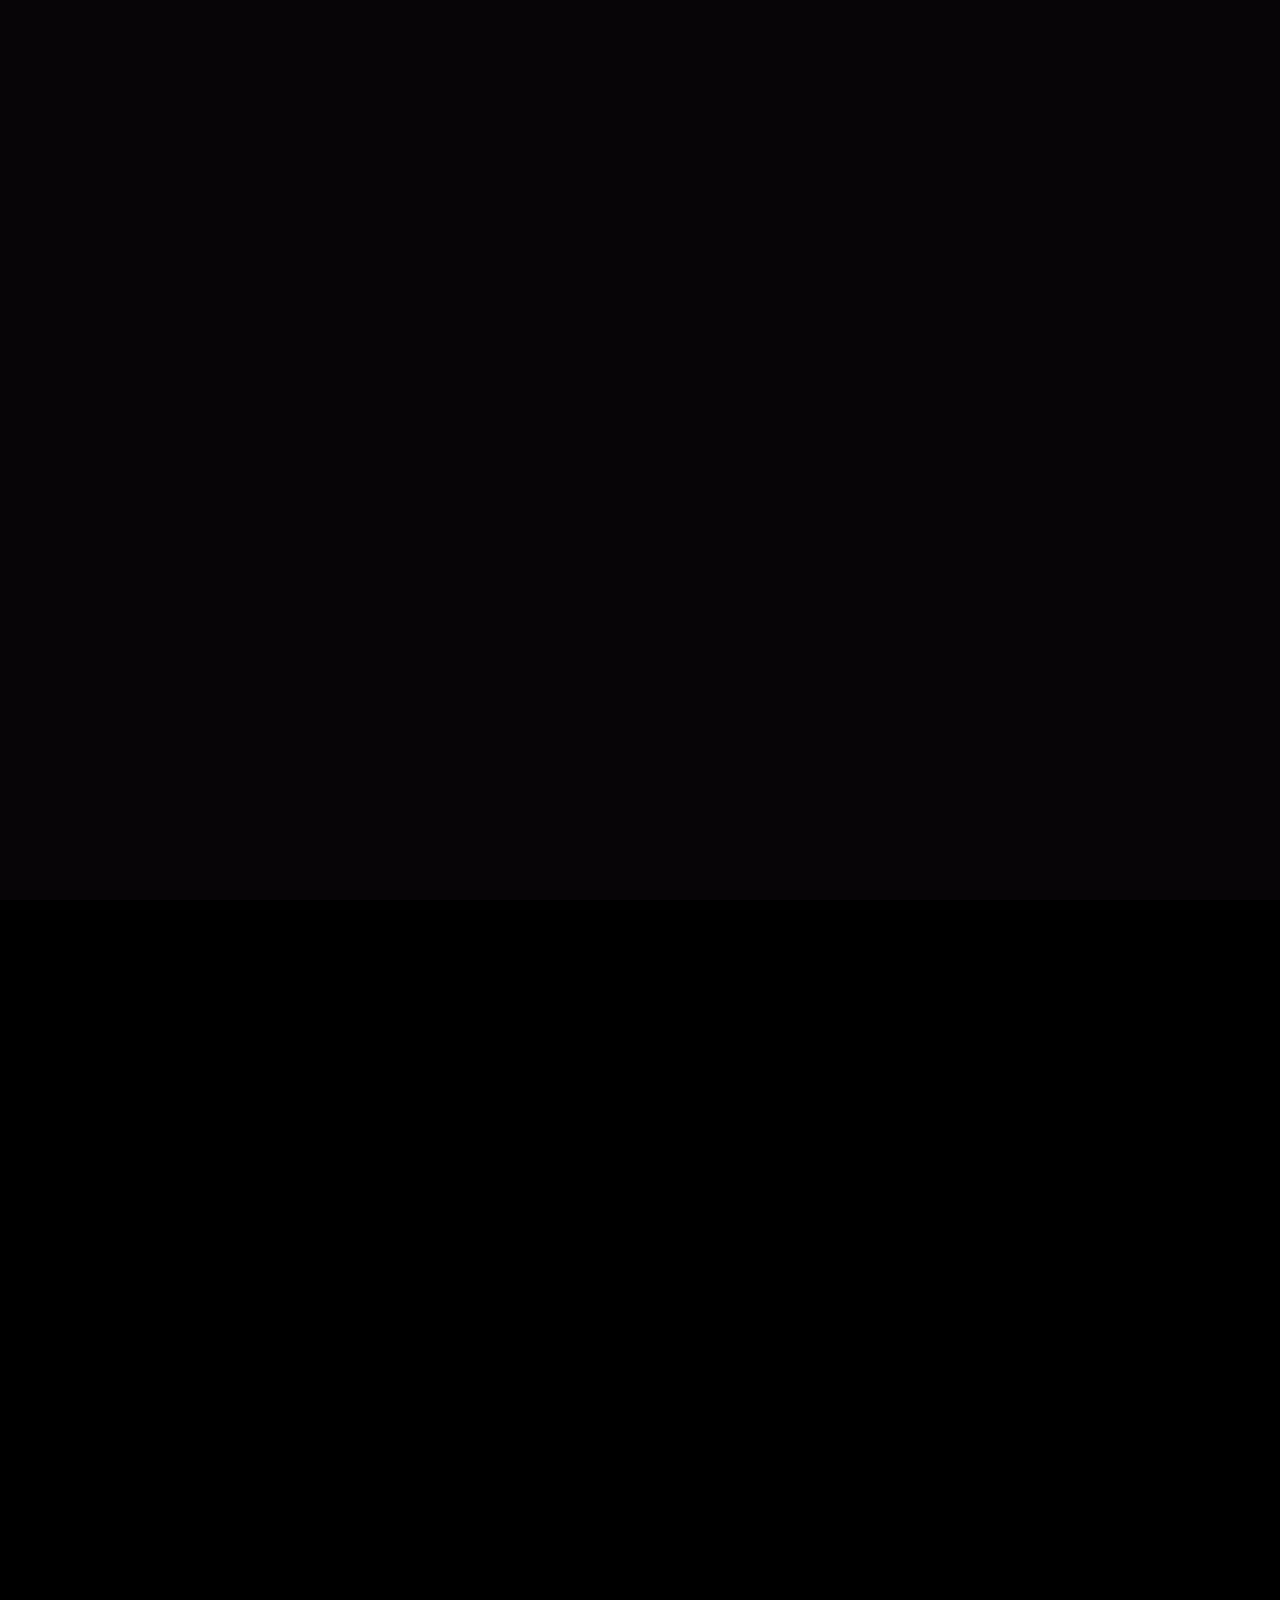
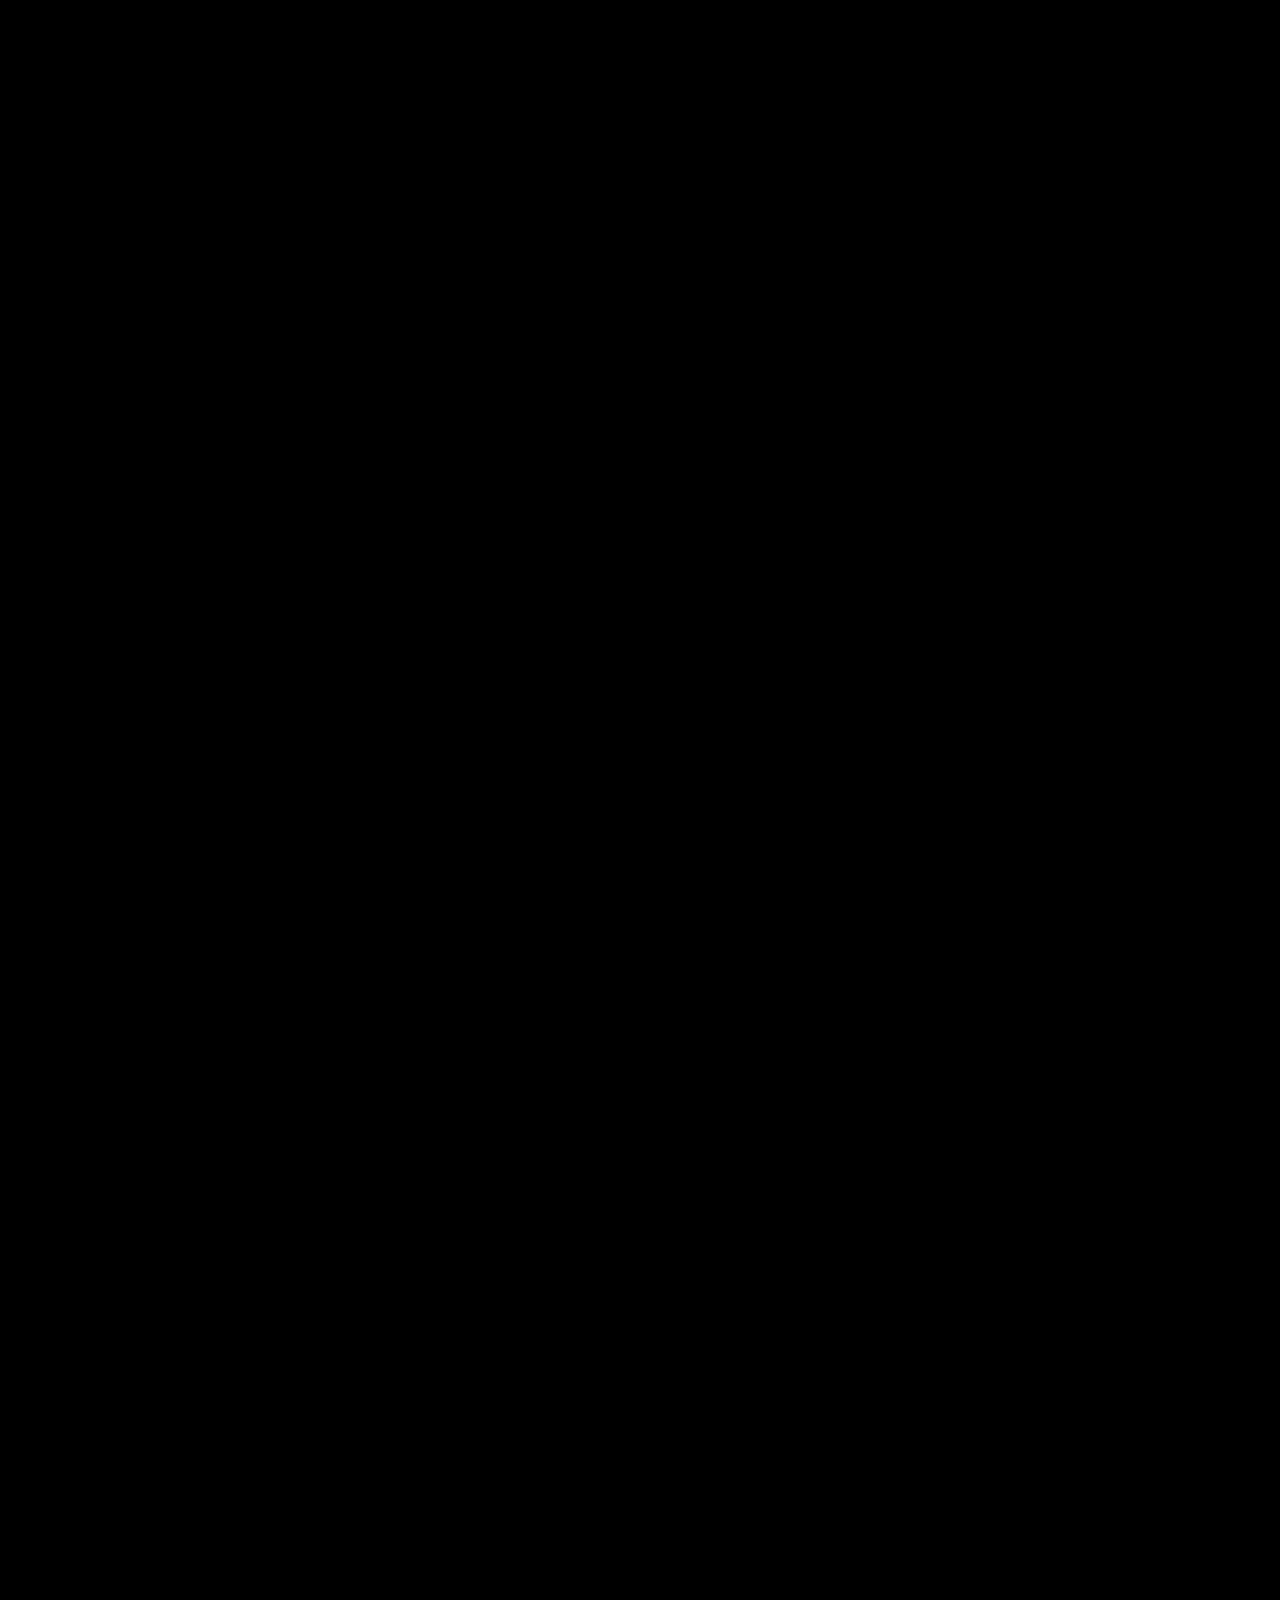
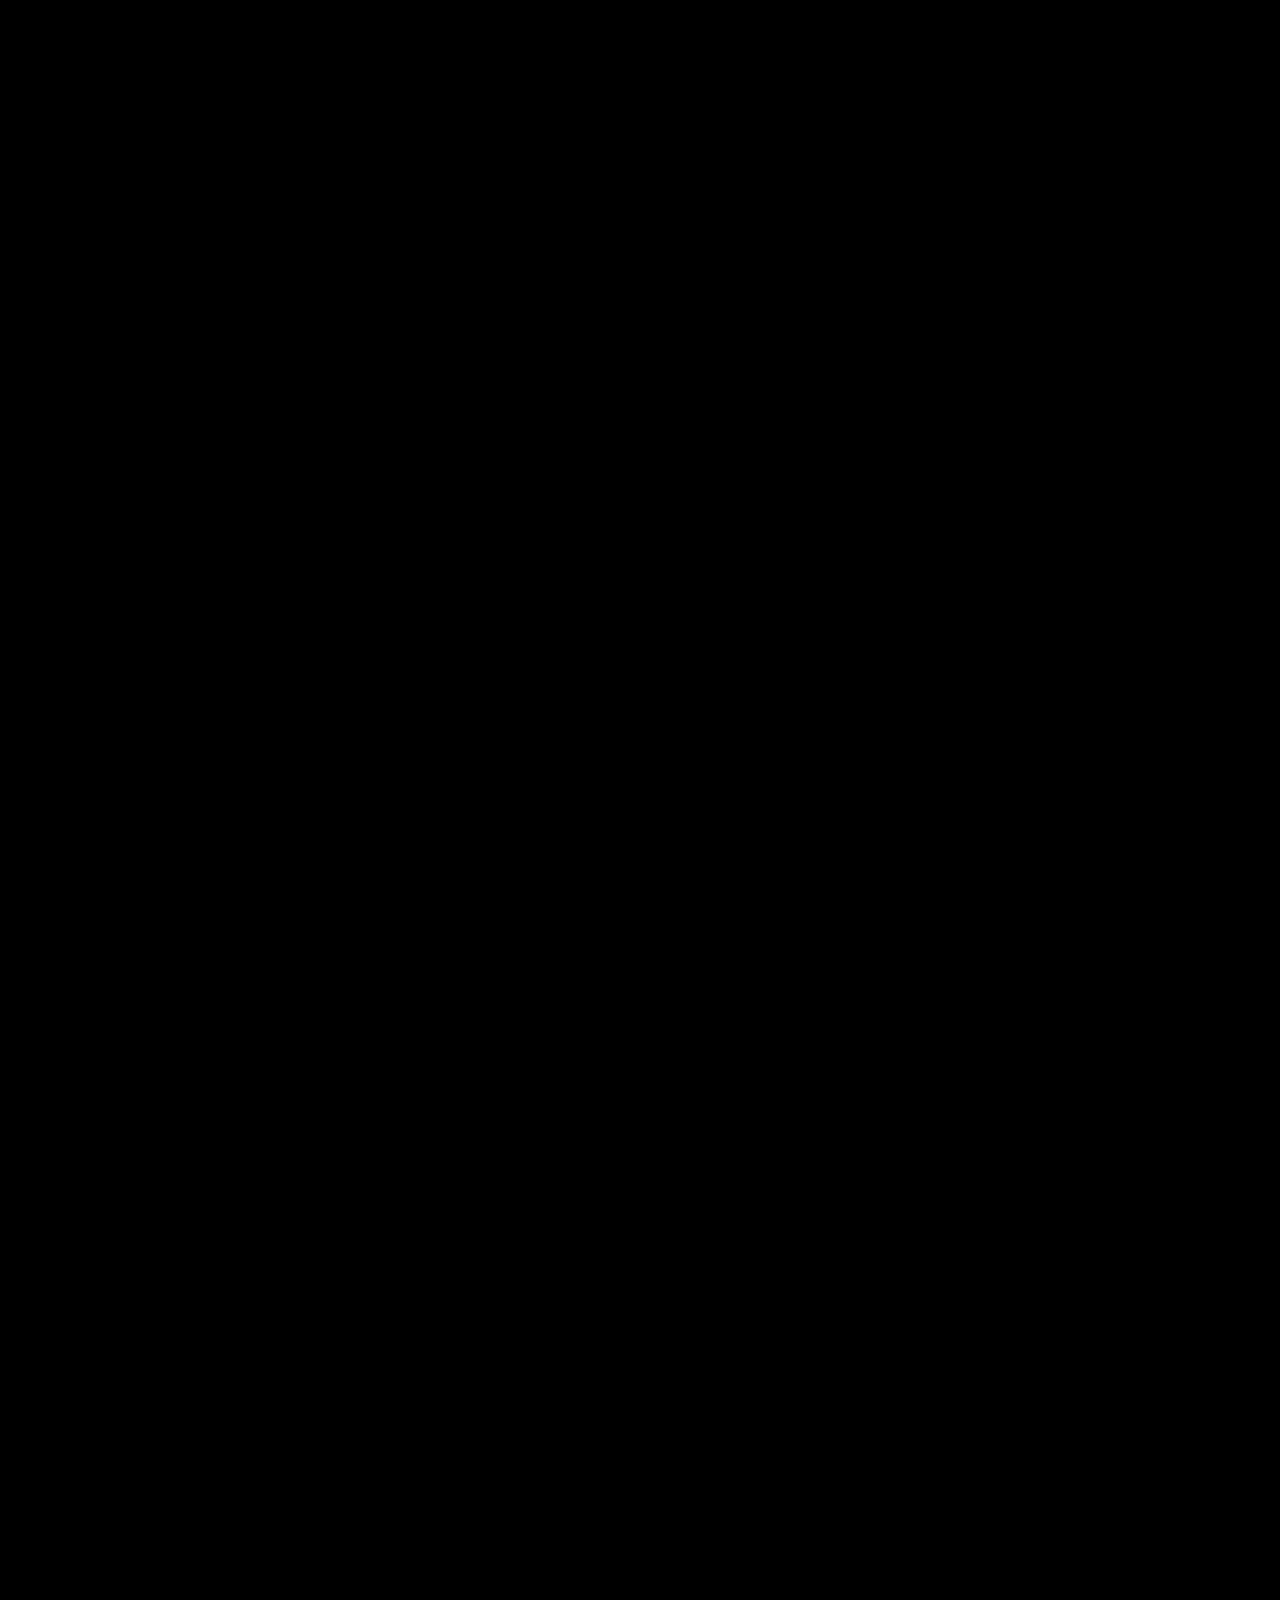
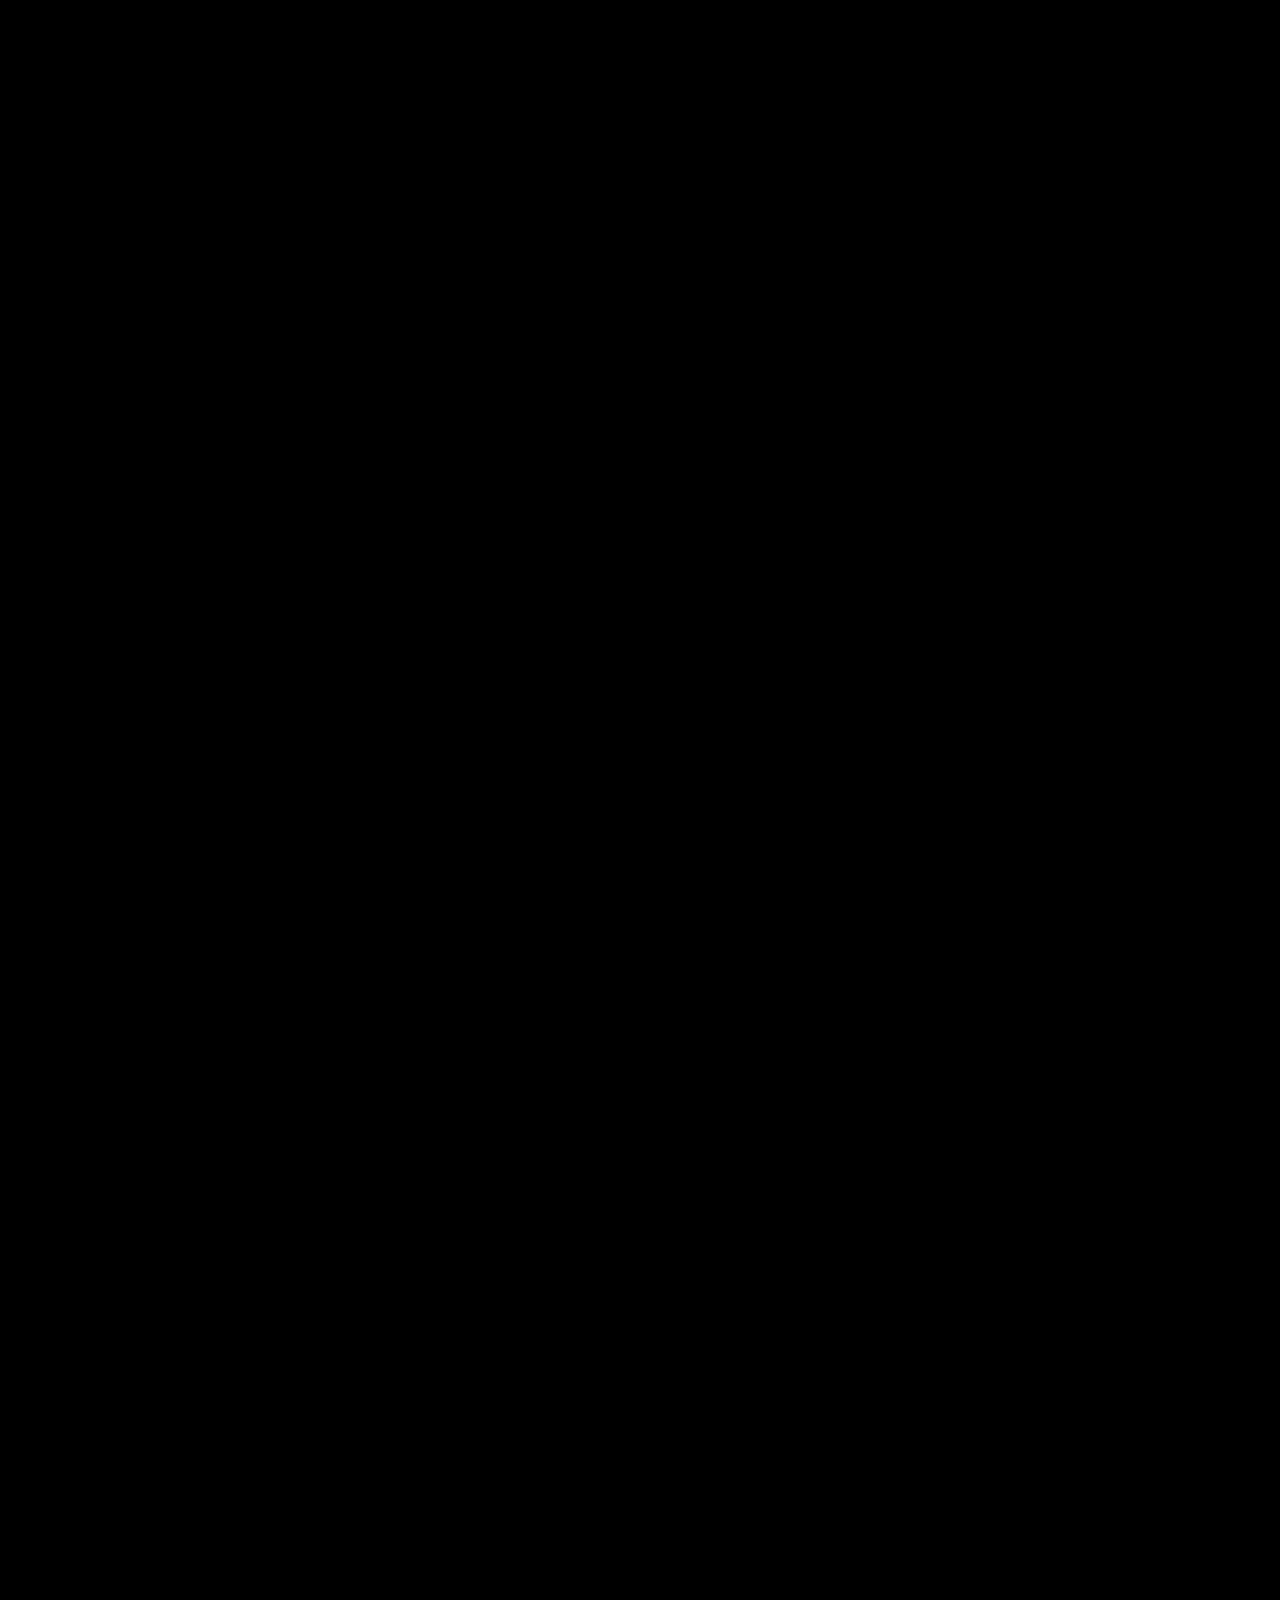
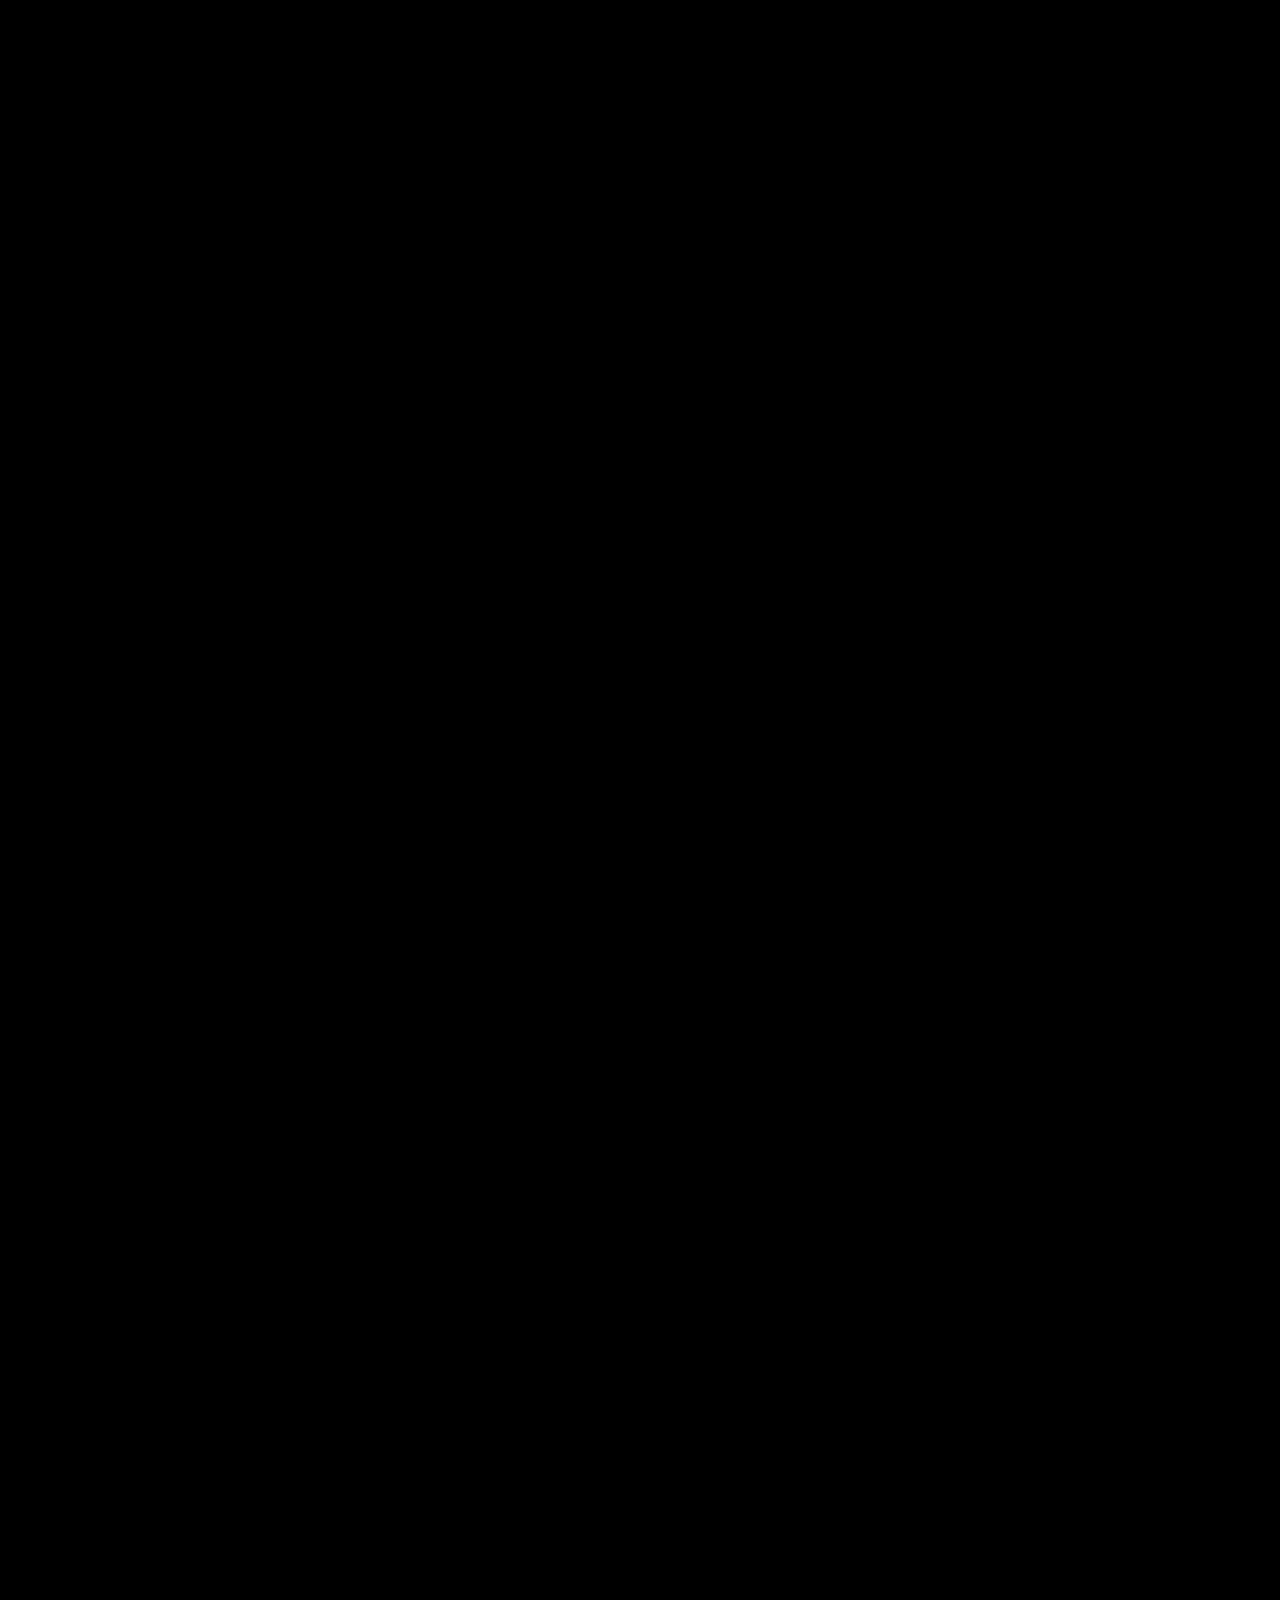
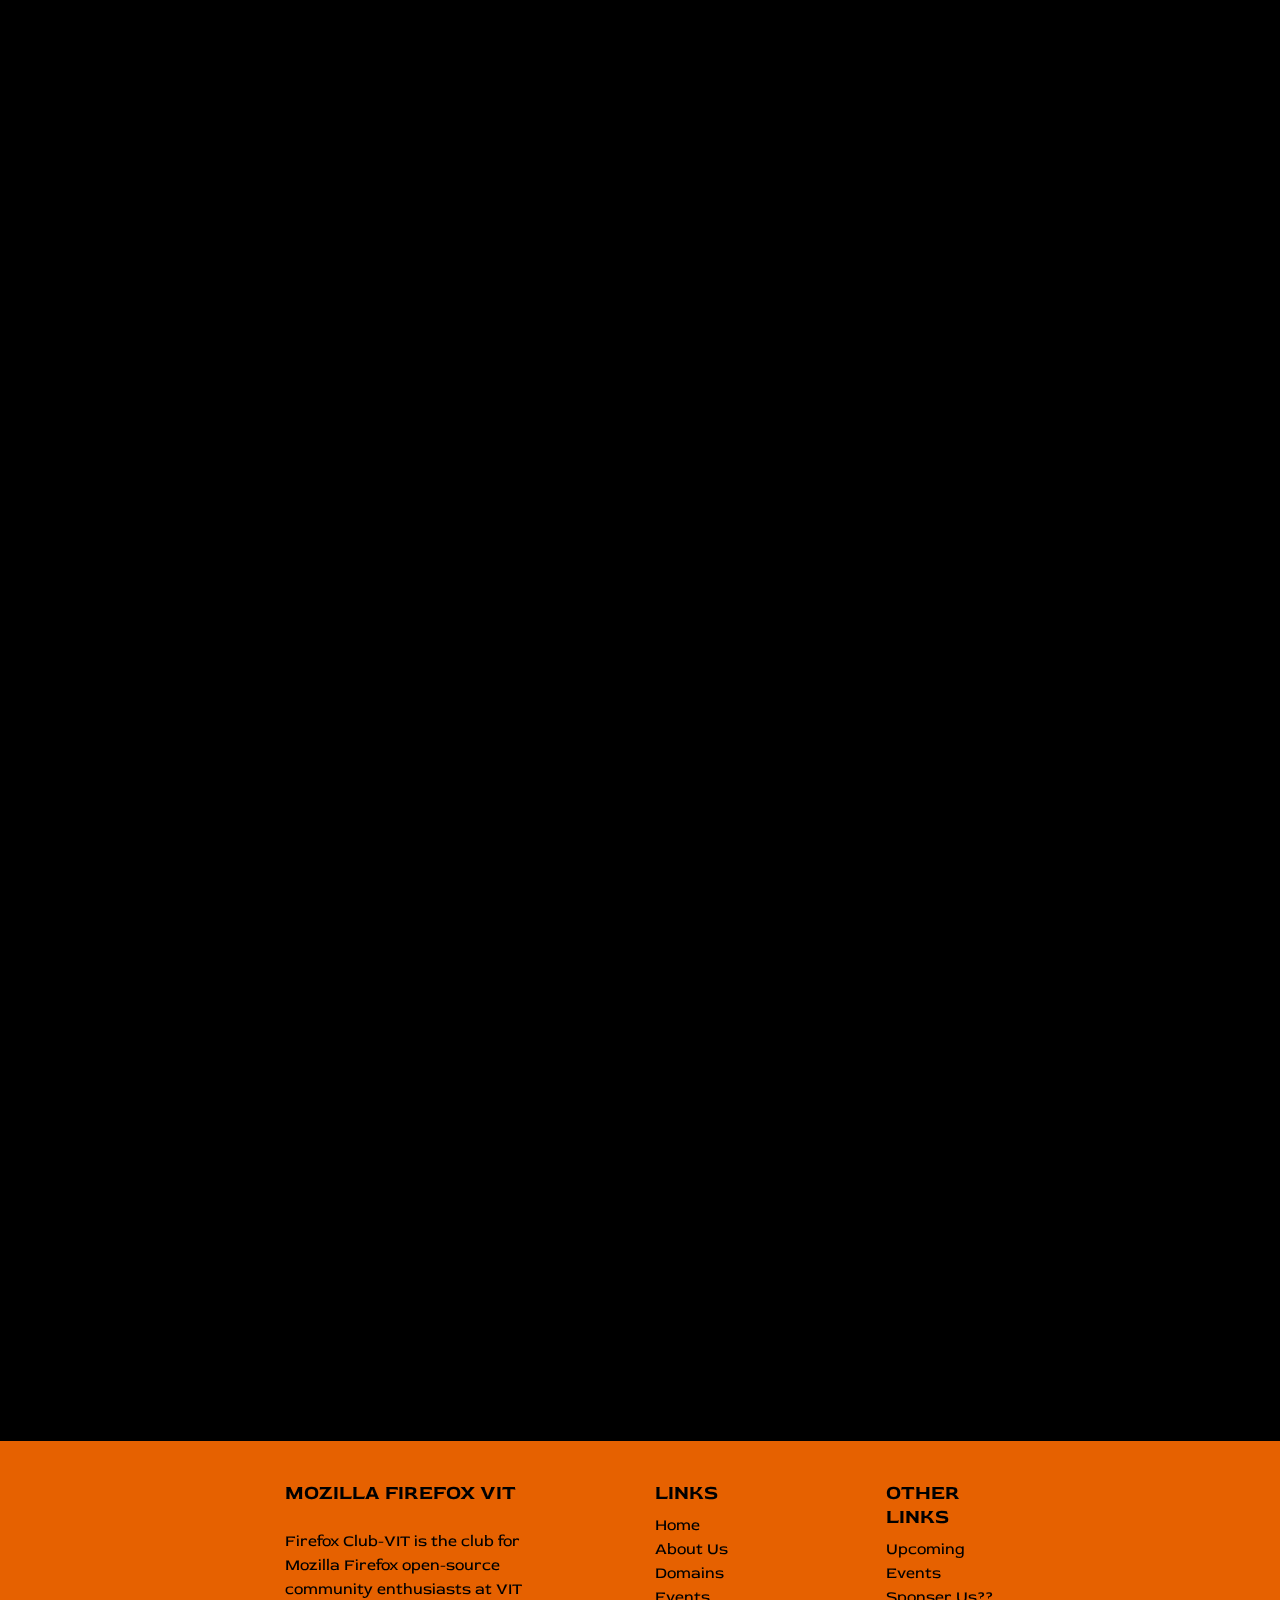
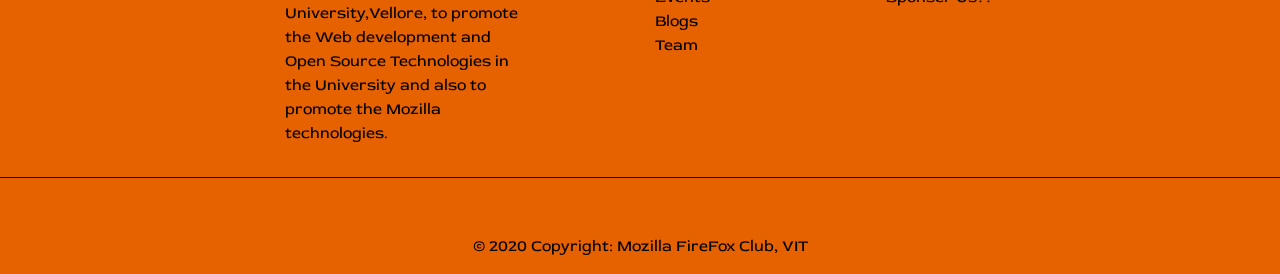
==== commit 9cad5e10: "Content added and minor fixes" ====
--- a/index.html
+++ b/index.html
@@ -209,33 +209,41 @@
                                 <img src="imgs/iai.png">
                                 <h3>Insight on Artelligence</h3>
                                 <p>One of the most interesting events of Gravitas to be presented by Mozilla Firefox Club is " INSIGHT ON ARTIFICIAL INTELLIGENCE". This event will have details of AI its applications, uses, projects that even the beginners can understand.</p>
-                                <a href="events/events.html#iai">Read More</a>
+                                <a href="./events.html#iai">Read More</a>
                             </div>
                         </div>
                     </div>
                     <div class="swiper-slide">
                         <div class="card_events">
                             <div class="content_events">
-                                <img src="imgs/event2.jpeg">
-                                <h3>Event Three</h3>
+                                <img src="imgs/Geek_hunt.png">
+                                <h3>Geek Hunt</h3>
                                 <p>Lorem ipsum dolor sit amet, consectetur adipisicing elit,
                                     sed do eiusmod tempor incididunt ut labore et dolore magna
                                     aliqua.</p>
-                                <a href="events/events.html">Read More</a>
+                                <a href="./events.html#geekhunt">Read More</a>
                             </div>
                         </div>
                     </div>
                     <div class="swiper-slide">
                         <div class="card_events">
                             <div class="content_events">
-
+                                <img src="imgs/Mozdev.png">
+                                <h3>MozFest</h3>
+                                <p>This symposium is a three-day technical fest on a national scale
+                                    based on the theme “Securing the Technical World”. </p>
+                                <a href="./events.html#mozfest">Read More</a>
+                            </div>
+                        </div>
+                    </div>
+                    <div class="swiper-slide">
+                        <div class="card_events">
+                            <div class="content_events">
                                 <h3 id='more'>MORE COMING SOON</h3>
                                 <h5 id="more-stay">Stay tuned!</h5>
-
-                            </div>
-                        </div>
-                    </div>
-
+                            </div>
+                        </div>
+                    </div>
                 </div>
                 <div class="swiper-pagination"></div>
             </div>
@@ -296,14 +304,13 @@
                 <div class="row">
                     <div class="col-lg-4 col-md-6 col-sm-6 col-12 card-margin teacher" data-aos="" data-aos-duration="1500" data-aos-delay="250">
                         <div class="team-card">
-                            <img src="imgs/download.jpeg" alt="">
+                            <img src="imgs/sir.jpeg" alt="">
                             <p class="first-name"><b>Mr. Jayakumar S</b></p>
                             <p class="last-name"><b>&nbsp</b></p>
                             <p class="board-position">Faculty Coordinator</p>
                             <div class="team-card-social-icon">
                                 <ul>
                                     <li><a href="" class="ldin"><i class="fa fa-linkedin"></i></a></li>
-                                    <li><a href="" class="gith"><i class="fab fa-github"></i></a></li>
                                     <li><a href="" class="glb"><i class="fas fa-globe"></i></a></li>
                                 </ul>
                             </div>
@@ -514,6 +521,11 @@
                     <i class="fa fa-phone-alt"></i>
                 </a>
             </li>
+            <li class="list-inline-item">
+                <a href="mailto:mozillavit@gmail.com">
+                    <i class="fas fa-envelope"></i>
+                </a>
+            </li>
 
         </ul>
 
--- a/style.css
+++ b/style.css
@@ -311,7 +311,7 @@
     margin: 0 10% !important;
 }
 .card-body {
-    background-color: rgba(255, 255, 255, .1);
+    background-color: rgb(45,42,42);
     color: rgba(255, 255, 255, .5);
     padding: 0 !important;
     border-radius: 20px !important;
@@ -1065,10 +1065,15 @@
     .card_medium .content_medium img {
         height: 80px;
         width: 80px;
+        top: -40px;
     }
     .card_events .content_events img{
         height: 120px;
         width: 120px;
+    }
+    .card_events:hover .content_events img{
+        top: -95px;
+        opacity: 0.7;
     }
     .card_events .content_events p{
         font-size: 13px;
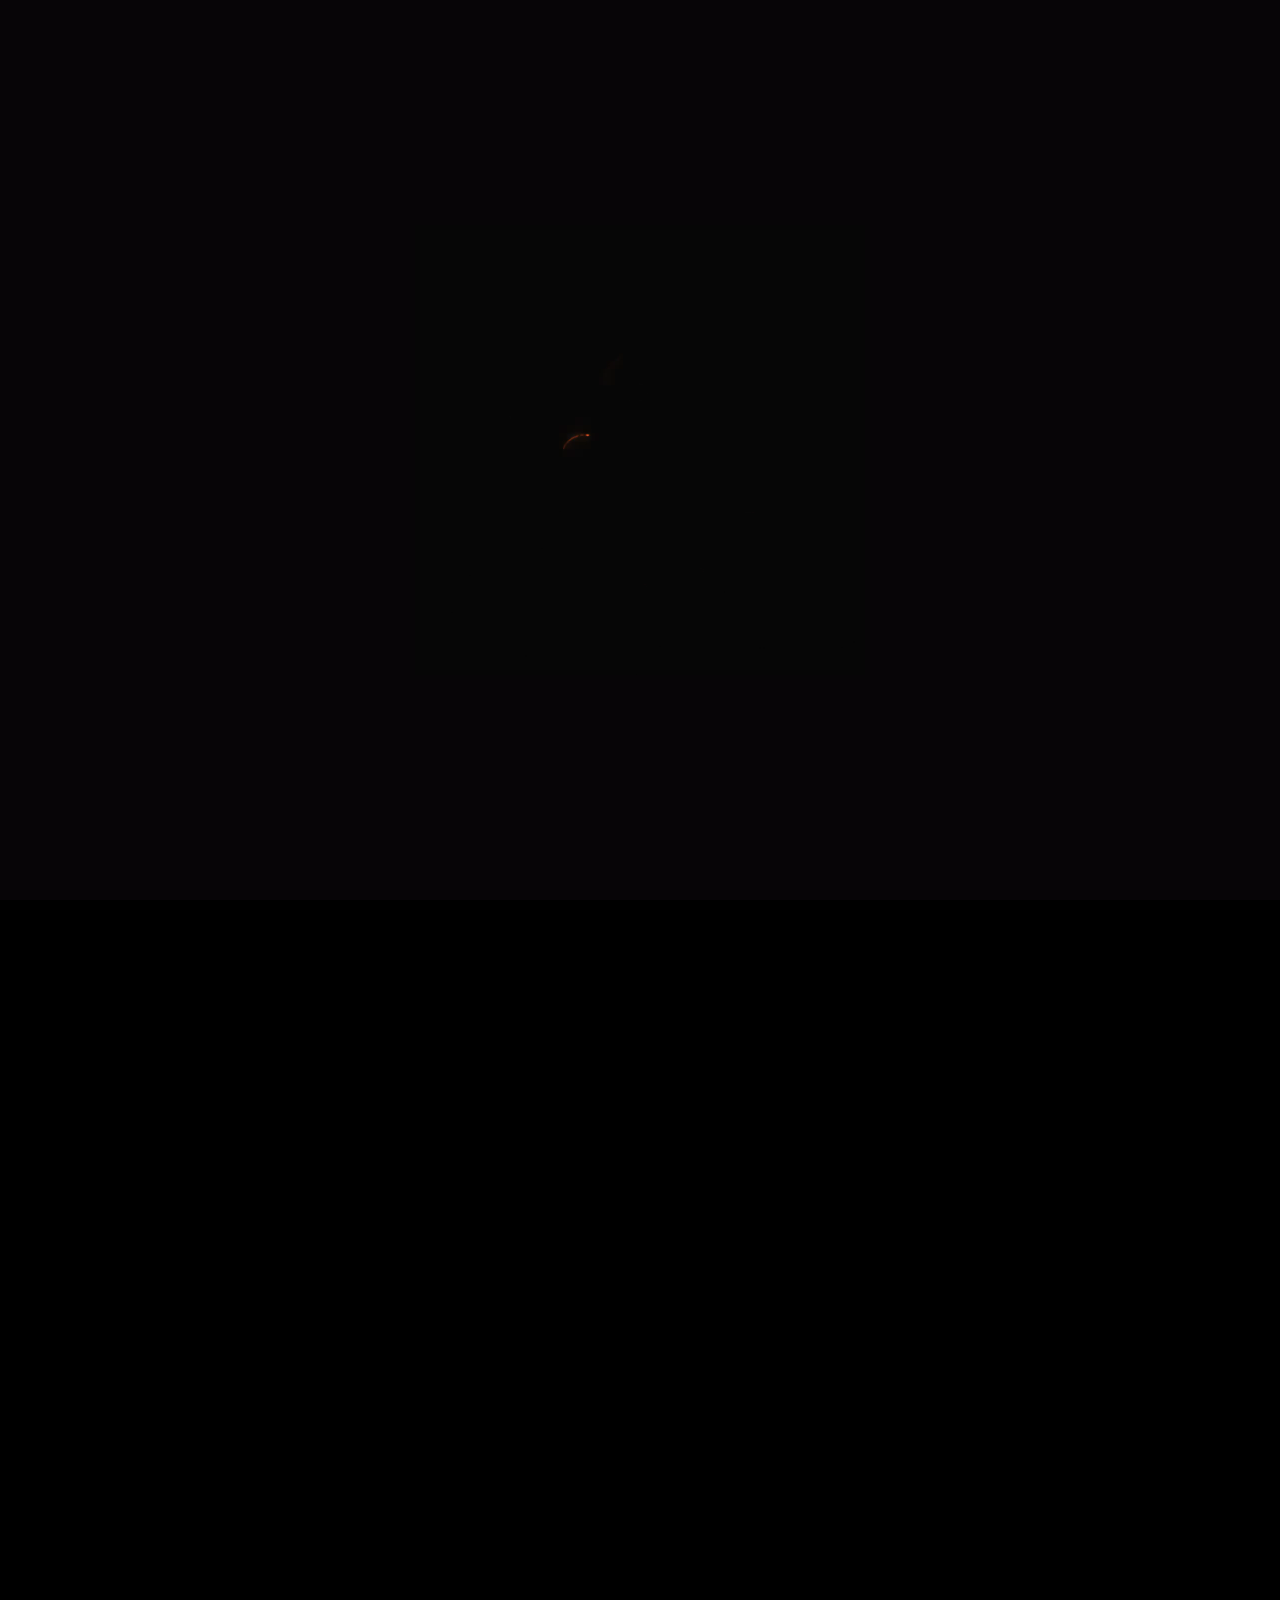
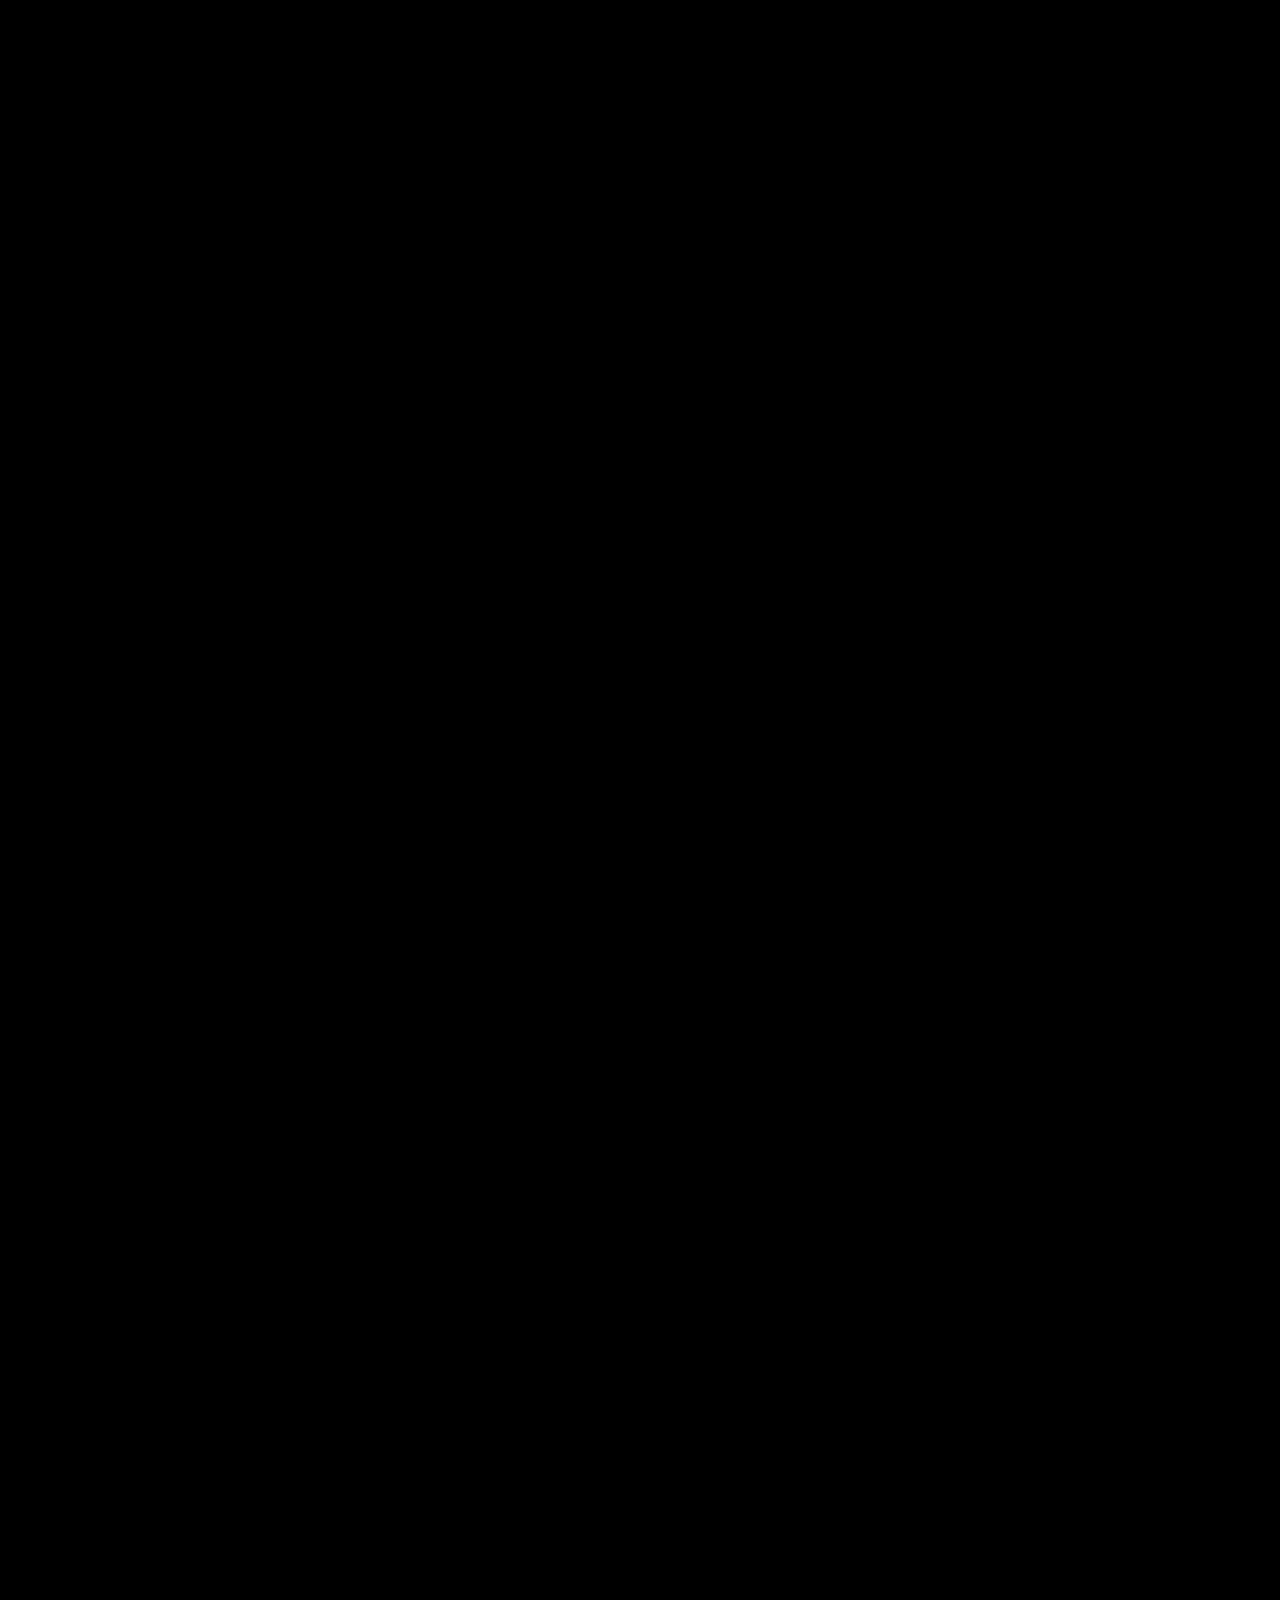
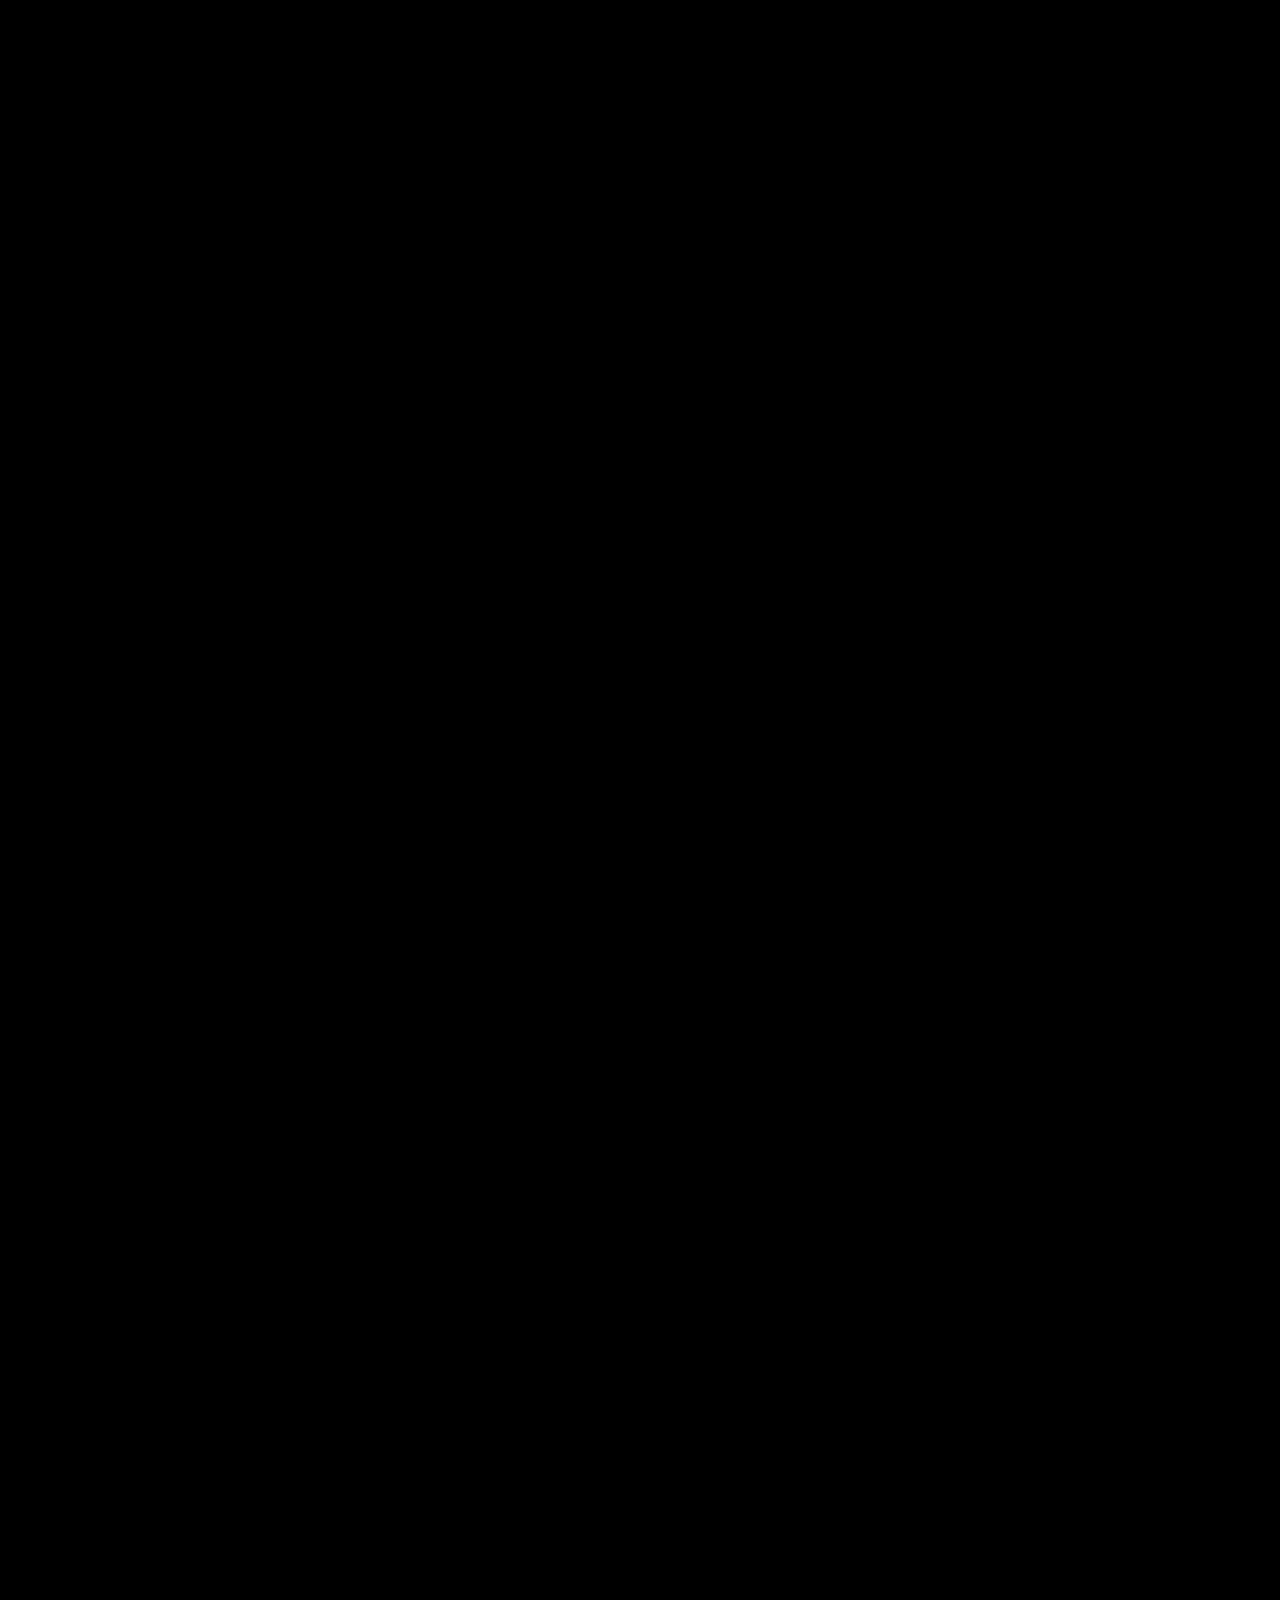
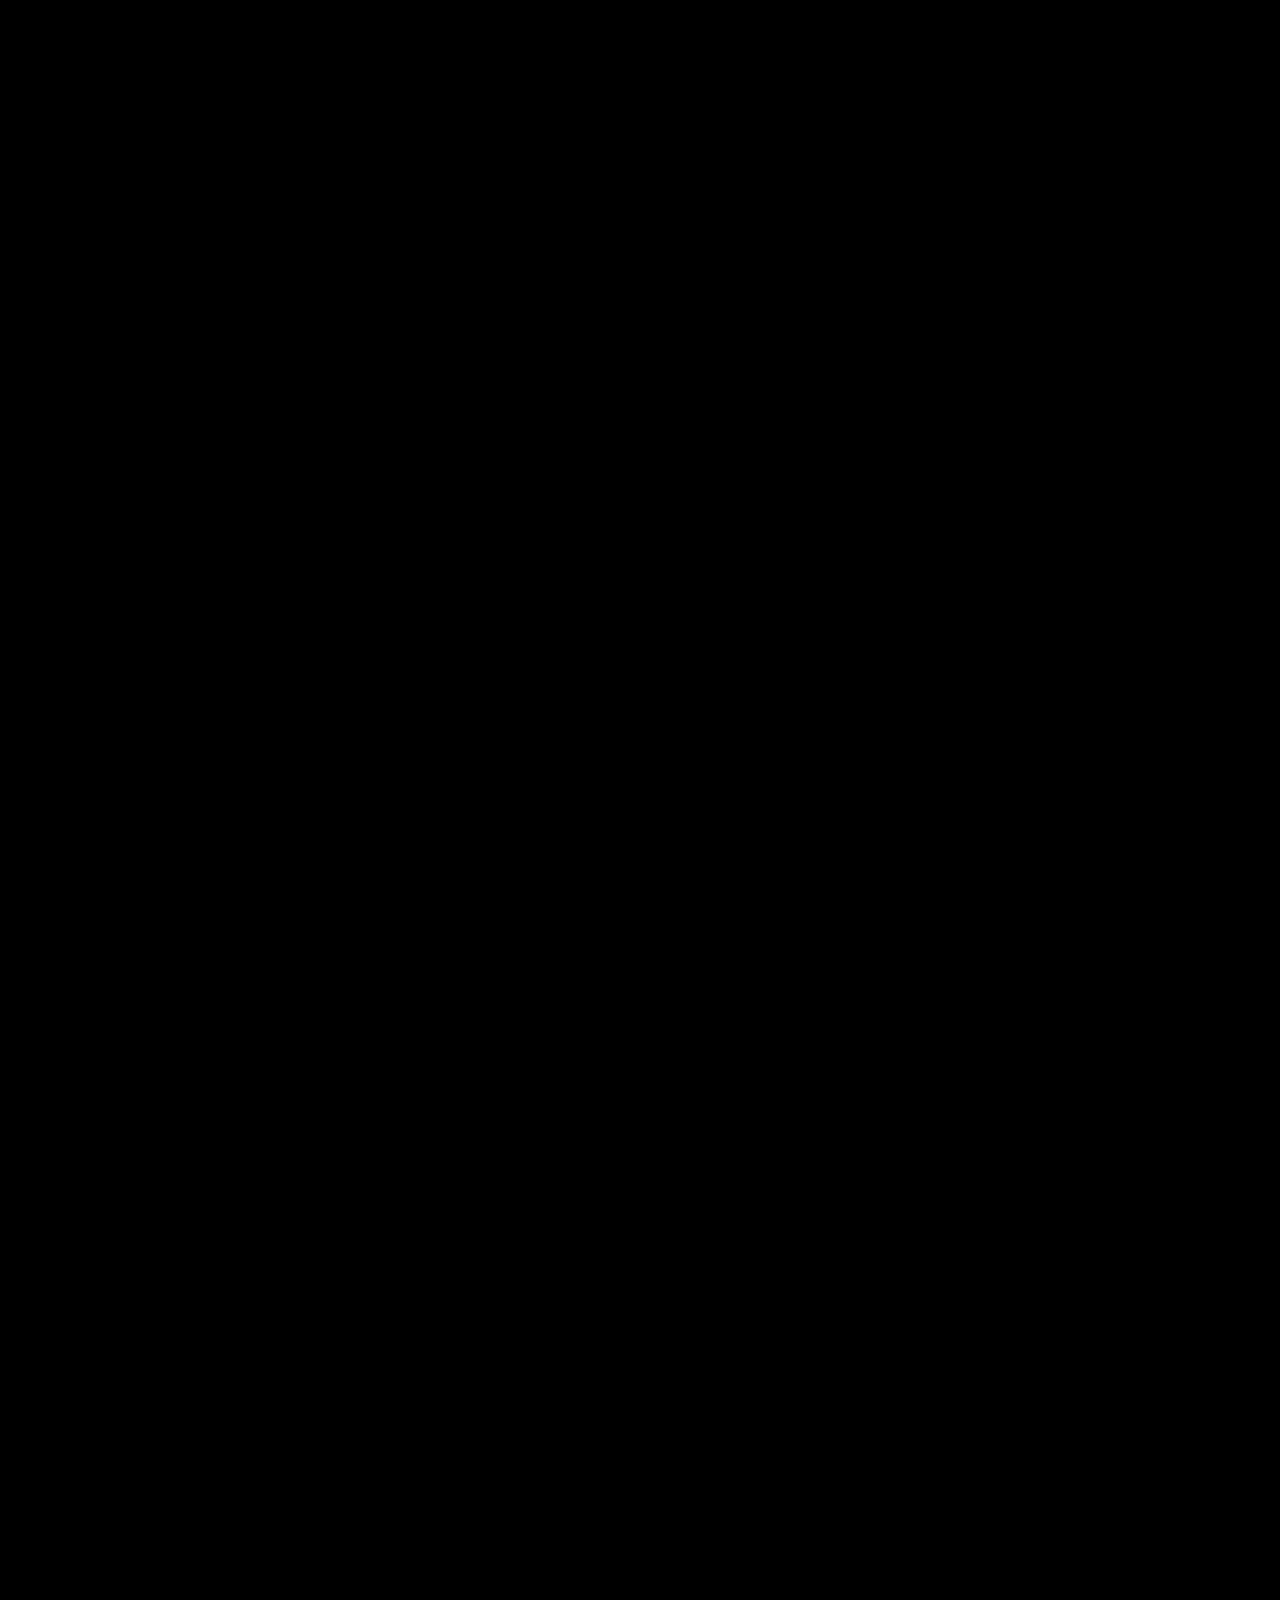
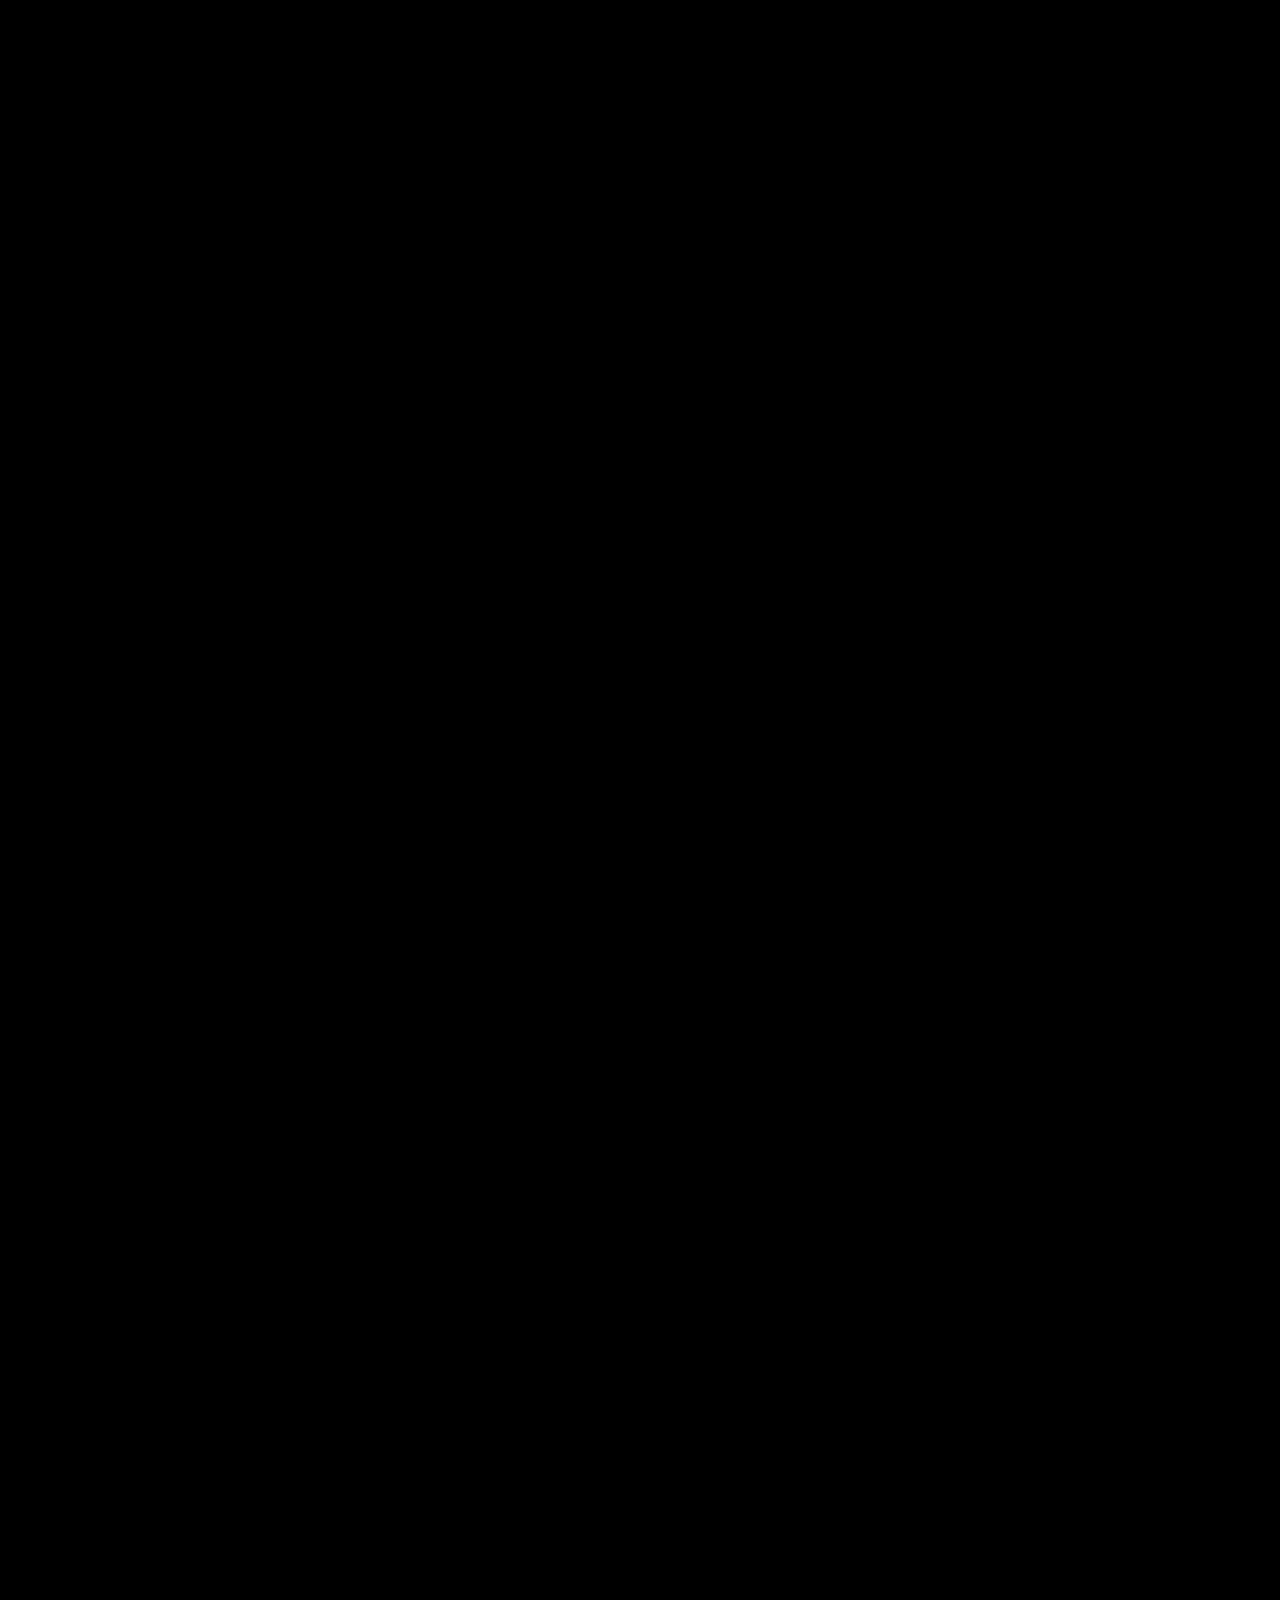
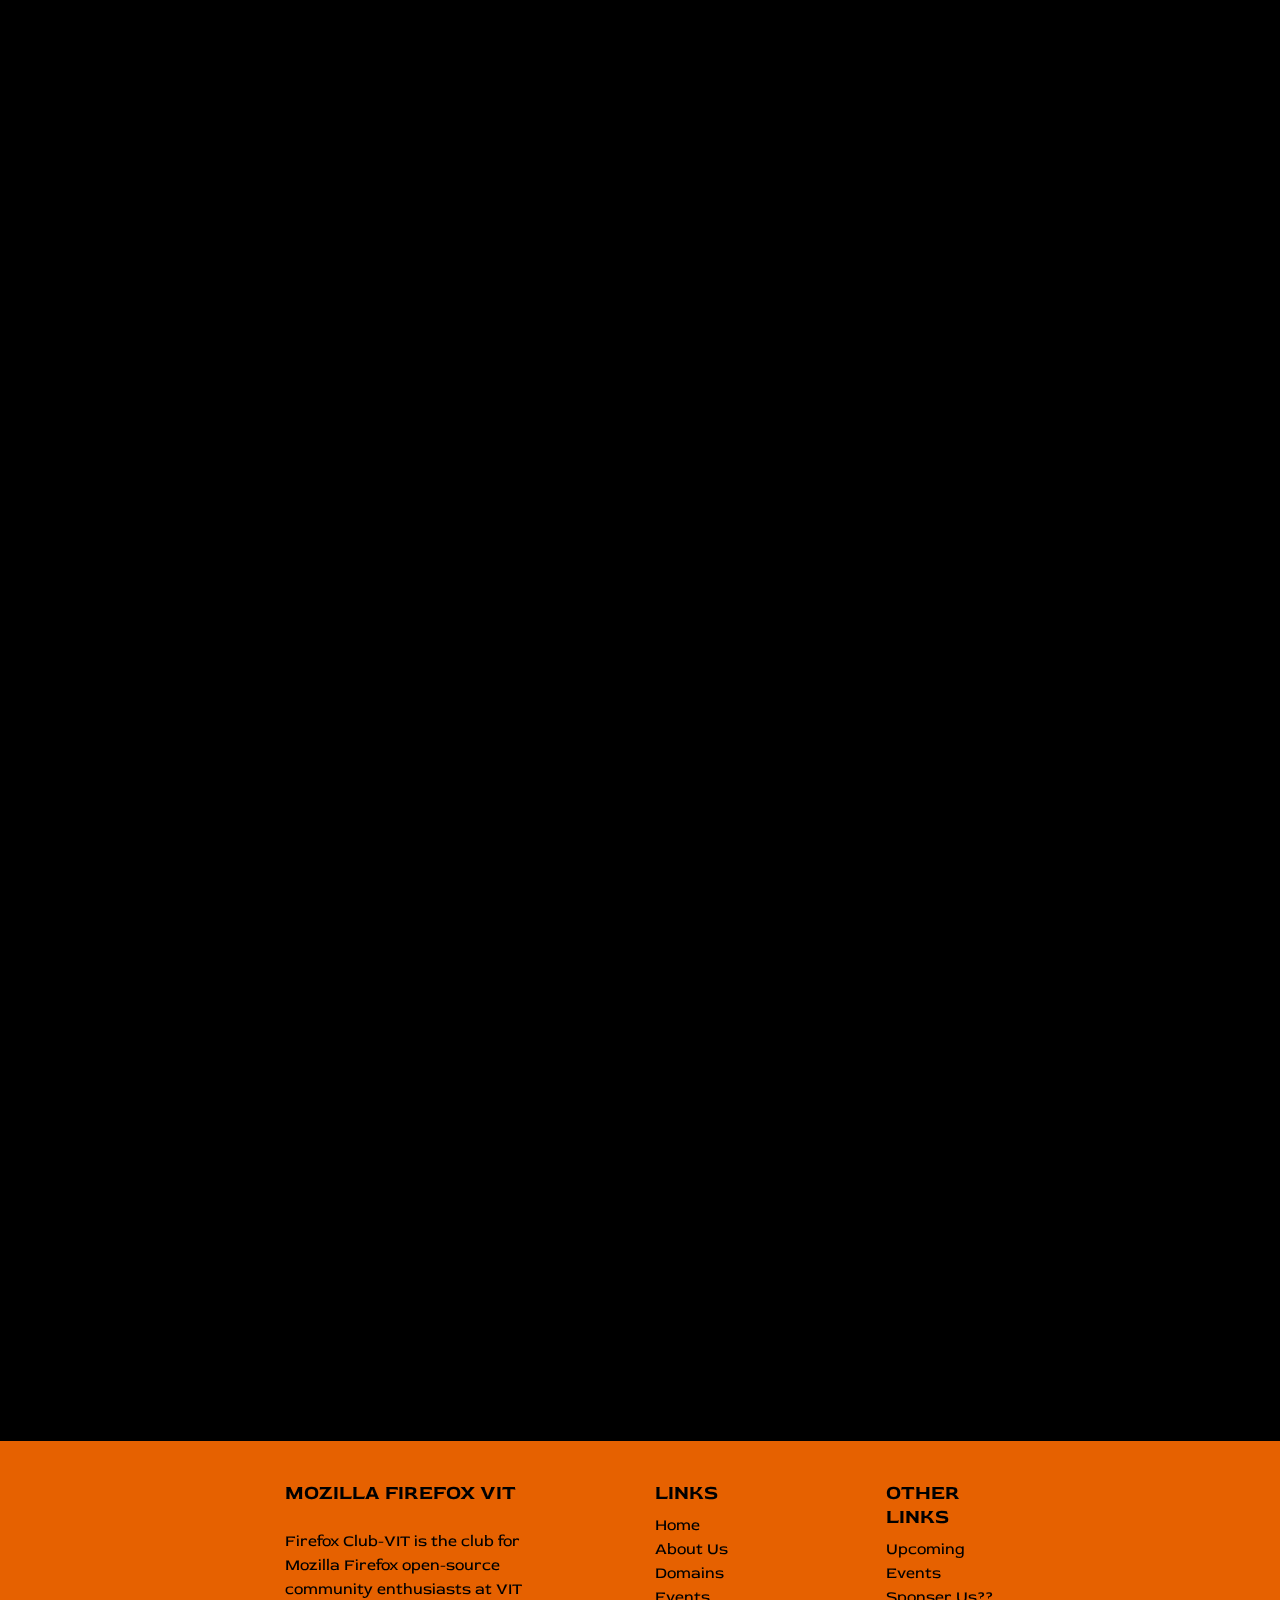
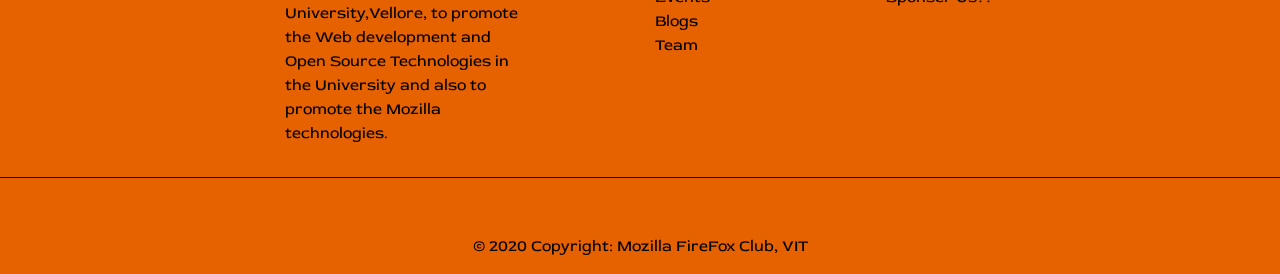
==== commit ea13f43d: "images compressed" ====
--- a/index.html
+++ b/index.html
@@ -23,7 +23,7 @@
     <!-- LOADER -->
     <div class="loader">
         <video autoplay loop muted rel="preload">
-            <source src="videos/loading1.mp4" type="video/mp4">
+            <source src="videos/loading.mp4" type="video/mp4">
         </video>
     </div>
 
@@ -216,11 +216,11 @@
                     <div class="swiper-slide">
                         <div class="card_events">
                             <div class="content_events">
-                                <img src="imgs/Geek_hunt.png">
+                                <img src="imgs/Geek_hunt.jpg" class='gh'>
                                 <h3>Geek Hunt</h3>
-                                <p>Lorem ipsum dolor sit amet, consectetur adipisicing elit,
-                                    sed do eiusmod tempor incididunt ut labore et dolore magna
-                                    aliqua.</p>
+                                <p>Loosen up a bit, roam a little with friends, enjoy the moment,
+                                    be acute and swift! Decode the clues, follow the tracks and hit
+                                    the treasure. Here comes the Geek-hunt Adventure!</p>
                                 <a href="./events.html#geekhunt">Read More</a>
                             </div>
                         </div>
@@ -231,7 +231,9 @@
                                 <img src="imgs/Mozdev.png">
                                 <h3>MozFest</h3>
                                 <p>This symposium is a three-day technical fest on a national scale
-                                    based on the theme “Securing the Technical World”. </p>
+                                    based on the theme “Securing the Technical World”. Events conducted
+                                    during the symposium are- Cyber security workshop, Data Mining workshop,
+                                    Code-A-Thon along with Prize distribution and Cultural night.</p>
                                 <a href="./events.html#mozfest">Read More</a>
                             </div>
                         </div>
@@ -310,8 +312,8 @@
                             <p class="board-position">Faculty Coordinator</p>
                             <div class="team-card-social-icon">
                                 <ul>
-                                    <li><a href="" class="ldin"><i class="fa fa-linkedin"></i></a></li>
-                                    <li><a href="" class="glb"><i class="fas fa-globe"></i></a></li>
+                                    <li><a href="https://www.linkedin.com/in/iamjayakumars" class="ldin"><i class="fa fa-linkedin"></i></a></li>
+                                    <li><a href="http://jayakumars.in/" class="glb"><i class="fas fa-globe"></i></a></li>
                                 </ul>
                             </div>
                         </div>
@@ -326,9 +328,9 @@
                             <p class="board-position">Club Head</p>
                             <div class="team-card-social-icon">
                                 <ul>
-                                    <li><a href="" class="ldin"><i class="fa fa-linkedin"></i></a></li>
-                                    <li><a href="" class="gith"><i class="fa fa-github"></i></a></li>
-                                    <li><a href="" class="glb"><i class="fas fa-globe"></i></a></li>
+                                    <li><a href="https://www.linkedin.com/in/harsh-shukla-5500281b2/" class="ldin"><i class="fa fa-linkedin"></i></a></li>
+                                    <li><a href="https://github.com/Harsh067" class="gith"><i class="fa fa-github"></i></a></li>
+                                    <li><a href="https://www.instagram.com/harsh067/" class="glb"><i class="fab fa-instagram"></i></a></li>
                                 </ul>
                             </div>
                         </div>
@@ -341,9 +343,9 @@
                             <p class="board-position">Vice Club Head</p>
                             <div class="team-card-social-icon">
                                 <ul>
-                                    <li><a href="" class="ldin"><i class="fa fa-linkedin"></i></a></li>
-                                    <li><a href="" class="gith"><i class="fab fa-github"></i></a></li>
-                                    <li><a href="" class="insta"><i class="fab fa-instagram"></i></a></li>
+                                    <li><a href="https://www.linkedin.com/in/saksham-madan-390a8a1b4/" class="ldin"><i class="fa fa-linkedin"></i></a></li>
+                                    <li><a href="https://github.com/hawk453" class="gith"><i class="fab fa-github"></i></a></li>
+                                    <li><a href="https://www.instagram.com/iamhawk453" class="insta"><i class="fab fa-instagram"></i></a></li>
                                 </ul>
                             </div>
                         </div>
@@ -356,9 +358,9 @@
                             <p class="board-position">General Secretary</p>
                             <div class="team-card-social-icon">
                                 <ul>
-                                    <li><a href="" class="ldin"><i class="fa fa-linkedin"></i></a></li>
-                                    <li><a href="" class="gith"><i class="fab fa-github"></i></a></li>
-                                    <li><a href="" class="glb"><i class="fas fa-globe"></i></a></li>
+                                    <li><a href="https://www.linkedin.com/in/agarwalaayush-com/" class="ldin"><i class="fa fa-linkedin"></i></a></li>
+                                    <li><a href="https://github.com/aayushagarwal-in" class="gith"><i class="fab fa-github"></i></a></li>
+                                    <li><a href="https://aayushagarwal.dev" class="glb"><i class="fas fa-globe"></i></a></li>
                                 </ul>
                             </div>
                         </div>
@@ -371,9 +373,9 @@
                             <p class="board-position">Events Head</p>
                             <div class="team-card-social-icon">
                                 <ul>
-                                    <li><a href="" class="ldin"><i class="fa fa-linkedin"></i></a></li>
-                                    <li><a href="" class="gith"><i class="fab fa-github"></i></a></li>
-                                    <li><a href="" class="insta"><i class="fab fa-instagram"></i></a></li>
+                                    <li><a href="https://www.linkedin.com/in/raghavjhanwar12/" class="ldin"><i class="fa fa-linkedin"></i></a></li>
+                                    <li><a href="https://github.com/RaghavJ12" class="gith"><i class="fab fa-github"></i></a></li>
+                                    <li><a href="https://www.instagram.com/raghavjhanwar_/" class="insta"><i class="fab fa-instagram"></i></a></li>
                                 </ul>
                             </div>
                         </div>
@@ -386,9 +388,9 @@
                             <p class="board-position">Tech Head</p>
                             <div class="team-card-social-icon">
                                 <ul>
-                                    <li><a href="" class="ldin"><i class="fa fa-linkedin"></i></a></li>
-                                    <li><a href="" class="gith"><i class="fab fa-github"></i></a></li>
-                                    <li><a href="" class="insta"><i class="fab fa-instagram"></i></a></li>
+                                    <li><a href="https://www.linkedin.com/in/sudhansh-kesharwani-871284177/" class="ldin"><i class="fa fa-linkedin"></i></a></li>
+                                    <li><a href="https://github.com/SUDHANSHKESHARWANI" class="gith"><i class="fab fa-github"></i></a></li>
+                                    <li><a href="https://www.instagram.com/sudhansh_k/" class="insta"><i class="fab fa-instagram"></i></a></li>
                                 </ul>
                             </div>
                         </div>
@@ -401,9 +403,9 @@
                             <p class="board-position">Management & Media Head</p>
                             <div class="team-card-social-icon">
                                 <ul>
-                                    <li><a href="" class="ldin"><i class="fa fa-linkedin"></i></a></li>
-                                    <li><a href="" class="gith"><i class="fab fa-github"></i></a></li>
-                                    <li><a href="" class="insta"><i class="fab fa-instagram"></i></a></li>
+                                    <li><a href="https://www.linkedin.com/in/yogeswari-sahu-435097170" class="ldin"><i class="fa fa-linkedin"></i></a></li>
+                                    <li><a href="https://github.com/Yogeswari-Sahu" class="gith"><i class="fab fa-github"></i></a></li>
+                                    <li><a href="https://instagram.com/yogeswari_sahu?igshid=1jfbru28hhtko" class="insta"><i class="fab fa-instagram"></i></a></li>
                                 </ul>
                             </div>
                         </div>
@@ -419,9 +421,9 @@
                             <p class="board-position">Marketing & Editorial Head</p>
                             <div class="team-card-social-icon">
                                 <ul>
-                                    <li><a href="" class="ldin"><i class="fa fa-linkedin"></i></a></li>
-                                    <li><a href="" class="gith"><i class="fab fa-github"></i></a></li>
-                                    <li><a href="" class="glb"><i class="fas fa-globe"></i></a></li>
+                                    <li><a href="https://www.linkedin.com/in/jiya-gupta19/" class="ldin"><i class="fa fa-linkedin"></i></a></li>
+                                    <li><a href="https://github.com/JiyaX" class="gith"><i class="fab fa-github"></i></a></li>
+                                    <li><a href="https://jiyagupta.dev/" class="glb"><i class="fas fa-globe"></i></a></li>
                                 </ul>
                             </div>
                         </div>
@@ -434,9 +436,9 @@
                             <p class="board-position">Creative Head</p>
                             <div class="team-card-social-icon">
                                 <ul>
-                                    <li><a href="" class="ldin"><i class="fa fa-linkedin"></i></a></li>
-                                    <li><a href="" class="gith"><i class="fab fa-github"></i></a></li>
-                                    <li><a href="" class="glb"><i class="fas fa-globe"></i></a></li>
+                                    <li><a href="https://www.linkedin.com/in/sidg510/" class="ldin"><i class="fa fa-linkedin"></i></a></li>
+                                    <li><a href="https://github.com/realsidg/" class="gith"><i class="fab fa-github"></i></a></li>
+                                    <li><a href="https://www.siddharthgarg.in/" class="glb"><i class="fas fa-globe"></i></a></li>
                                 </ul>
                             </div>
                         </div>
--- a/style.css
+++ b/style.css
@@ -462,9 +462,18 @@
     -webkit-transform: translateZ(0) scale(1.0, 1.0);
     transform: translateZ(0);
 }
+.gh{
+    height: 140px!important;
+    width: 140px!important;    
+}
 .card_events:hover .content_events img{
     transition: 0.5s;
     top: -130px;
+    opacity: 1;
+}
+.card_events:hover .content_events .gh{
+    transition: 0.5s;
+    top: -100px!important;
     opacity: 1;
 }
 .card_events .content_events h3{
@@ -971,7 +980,7 @@
     nav ul li a p {
         font-size: 16px;
     }
-    .cover{
+    .card:hover .cover{
         font-size: 14px;
     }
 }
@@ -980,7 +989,7 @@
 
 
 
-@media screen and (max-width:1200px) {
+@media only screen and (max-width: 1200px) {
     body {
         overflow-x: hidden;
     }
@@ -1013,14 +1022,14 @@
     .teams {
         margin: 30px 8%;
     }
-    .cover{
-        font-size: 12px;
+    .car:hover .cover{
+        font-size: 9px;
         top: 3vh;
     }
 }
 
-@media not screen and (max-width: 768px) {
-    .cover{
+@media only screen and (max-width: 768px) {
+    .card:hover .cover{
         font-size: 16px;
         top: 5vh;
     }
@@ -1067,12 +1076,12 @@
         width: 80px;
         top: -40px;
     }
-    .card_events .content_events img{
-        height: 120px;
-        width: 120px;
+    .card_events .content_events img,.gh{
+        height: 120px!important;
+        width: 120px!important;
     }
     .card_events:hover .content_events img{
-        top: -95px;
+        top: -95px!important;
         opacity: 0.7;
     }
     .card_events .content_events p{
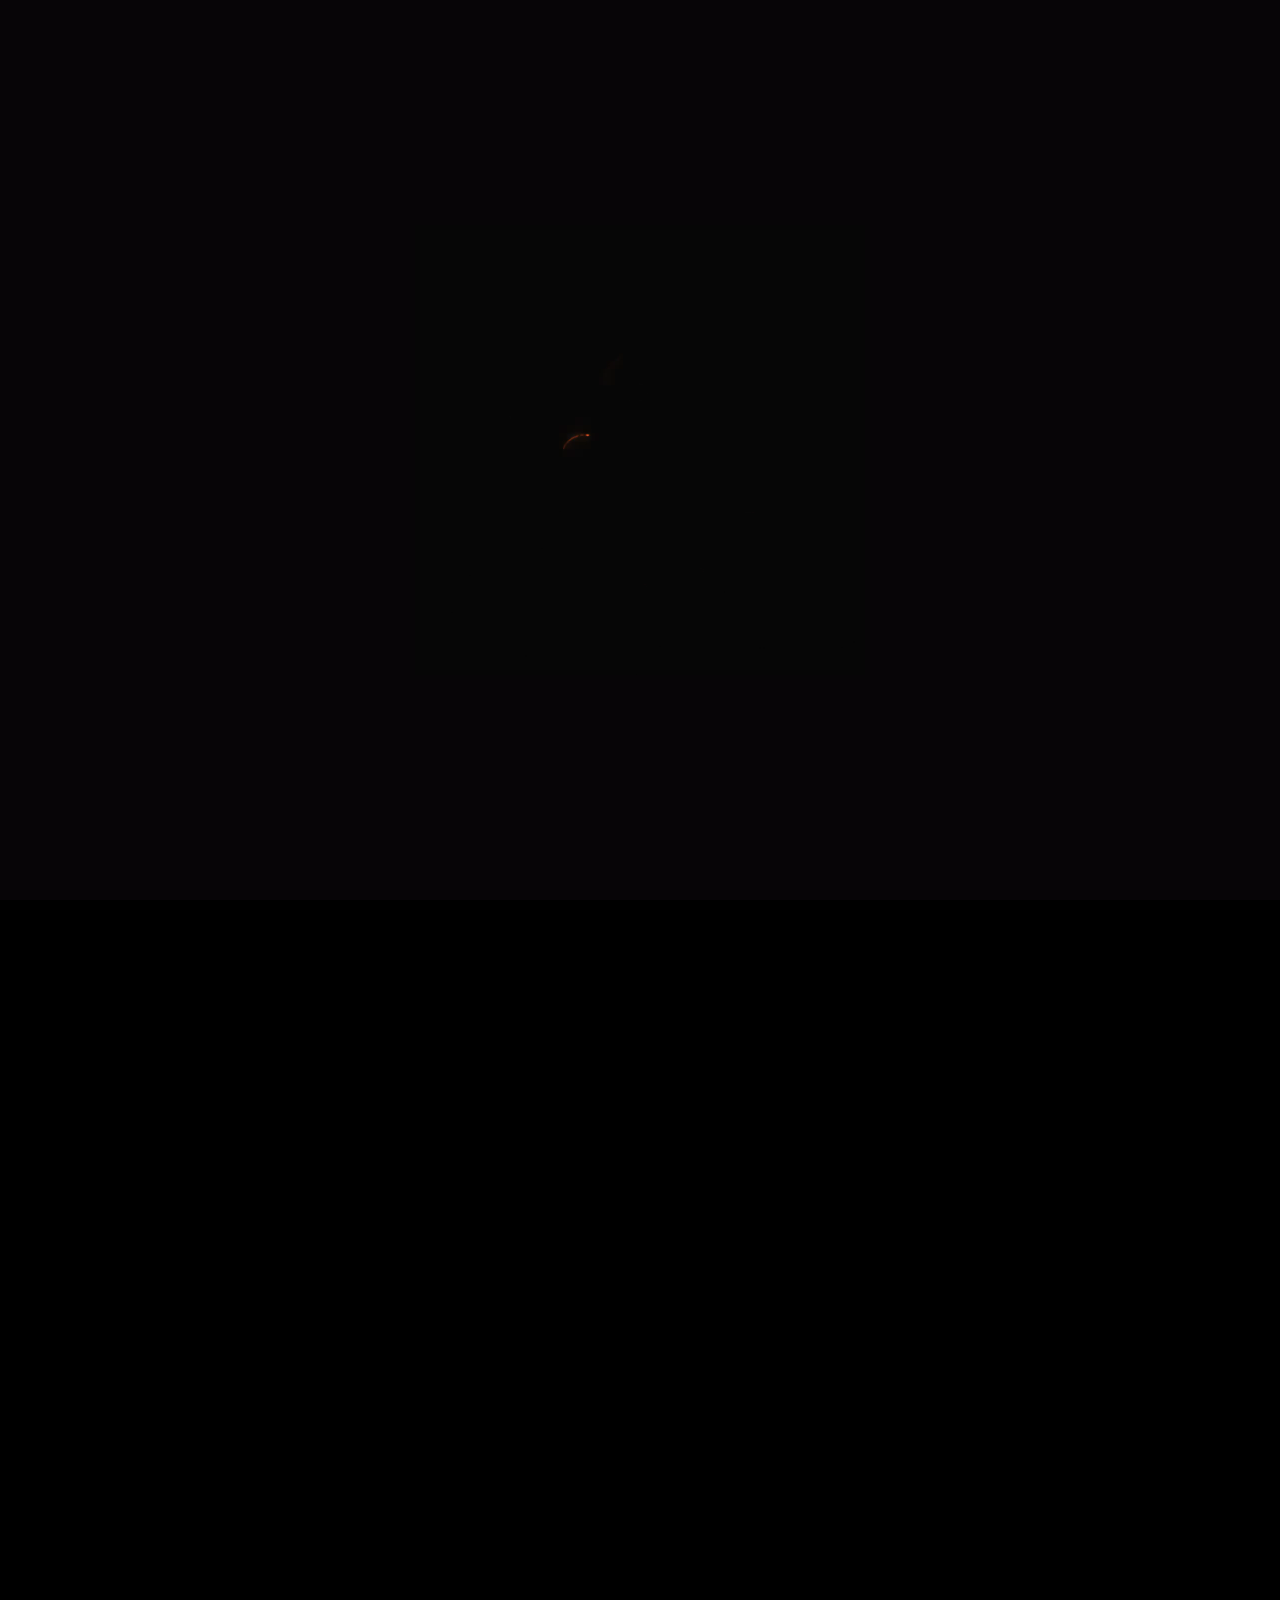
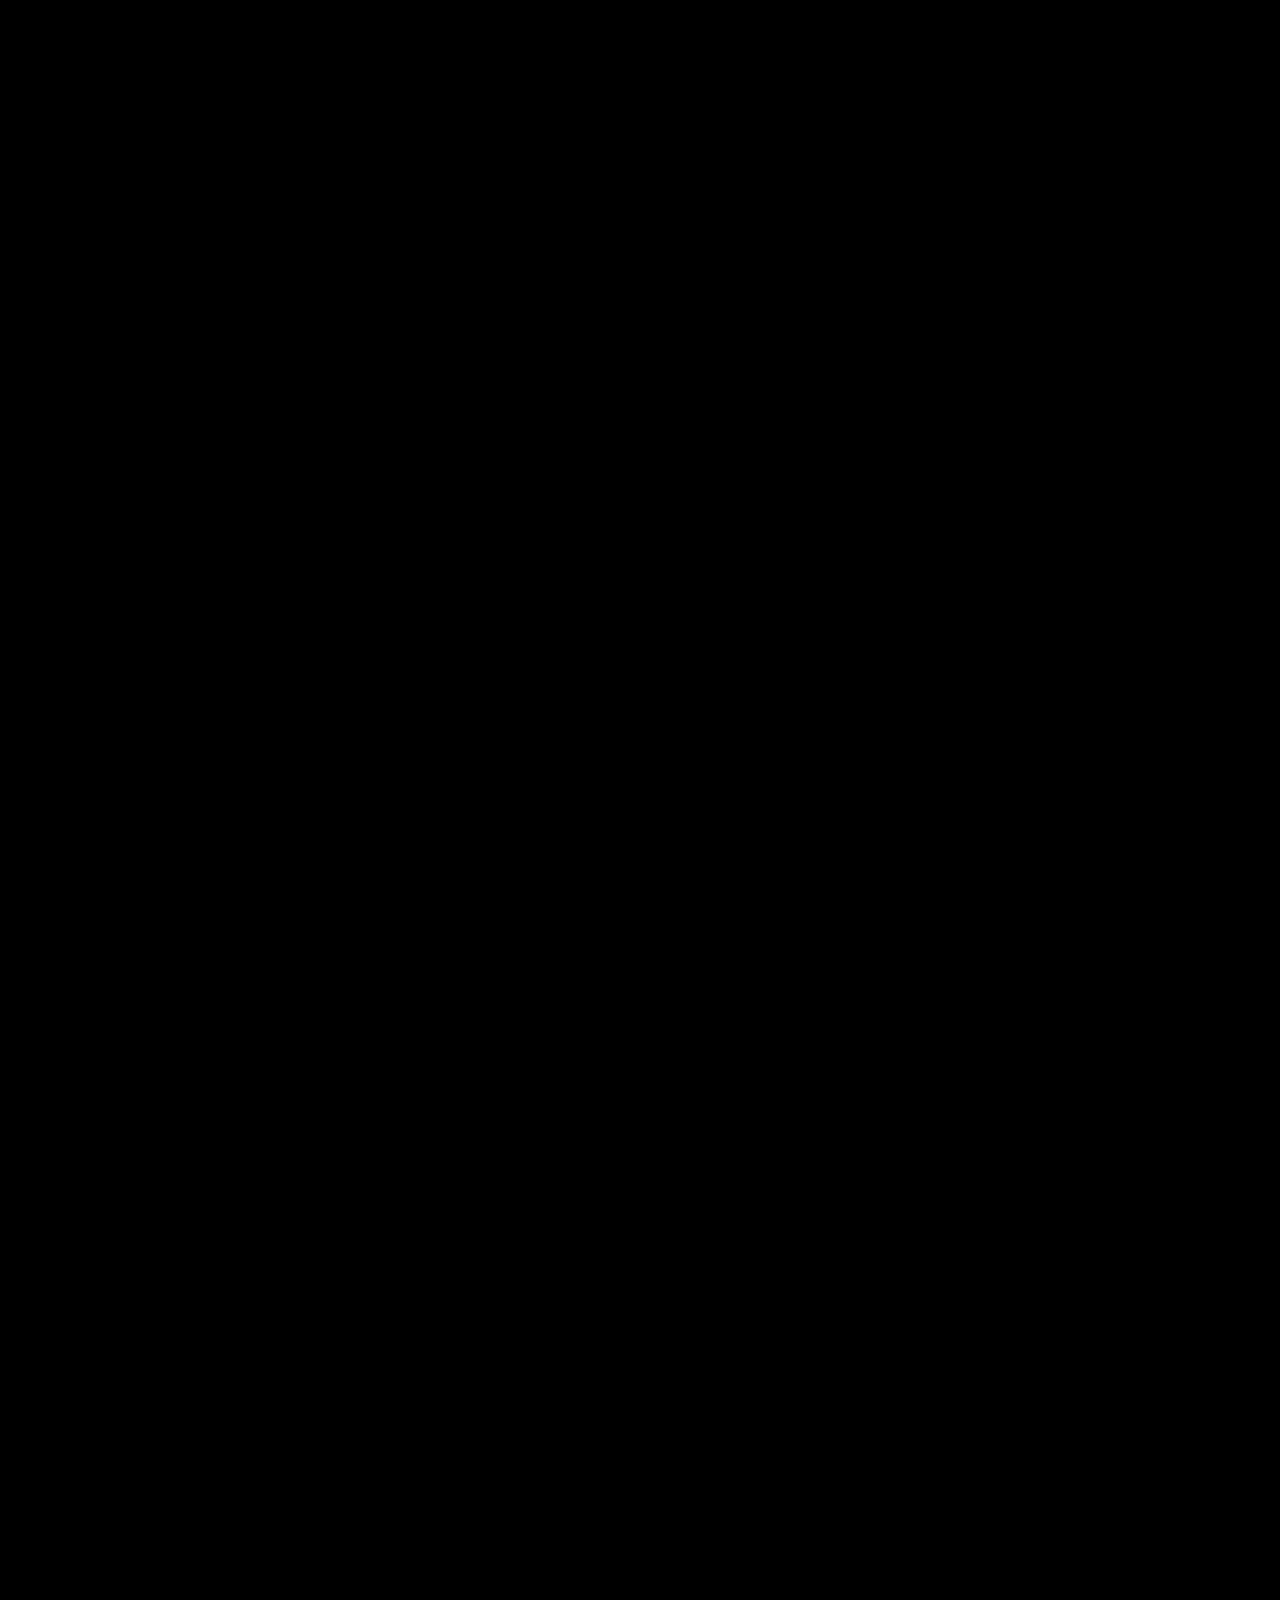
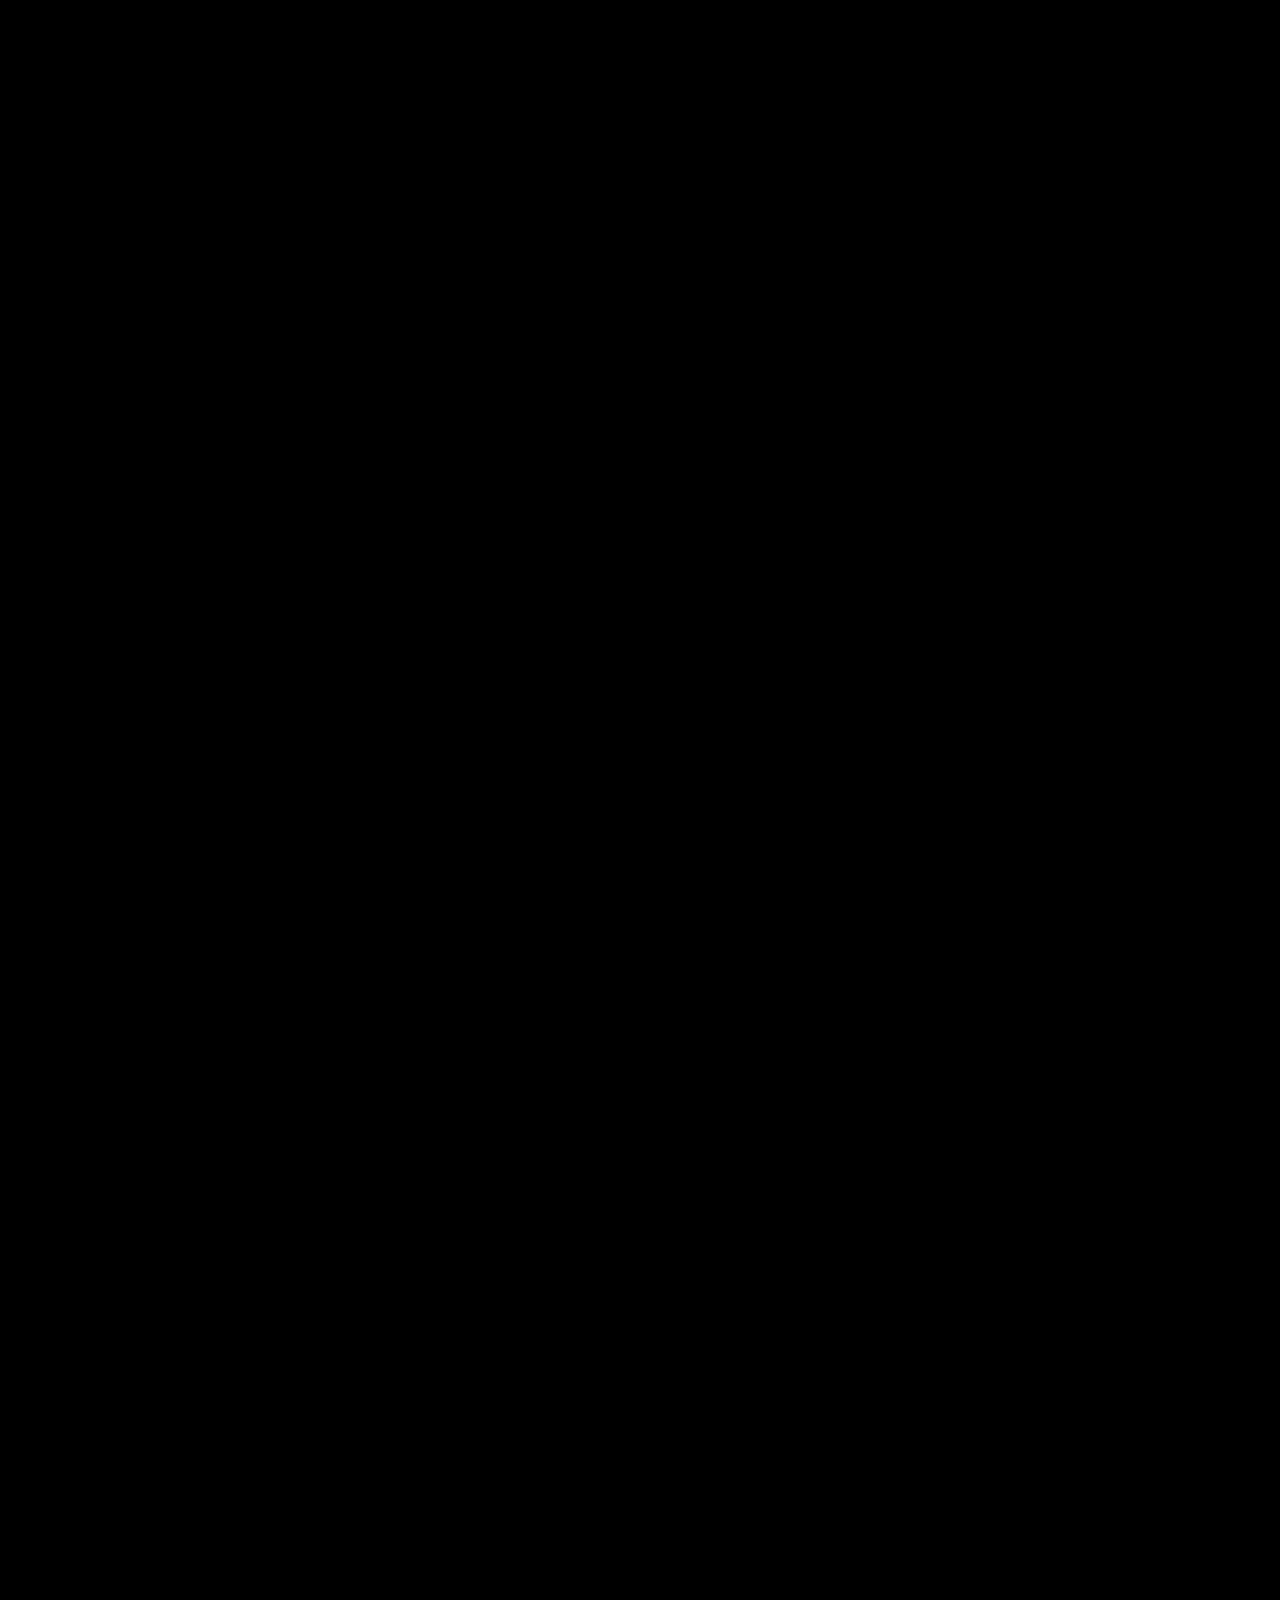
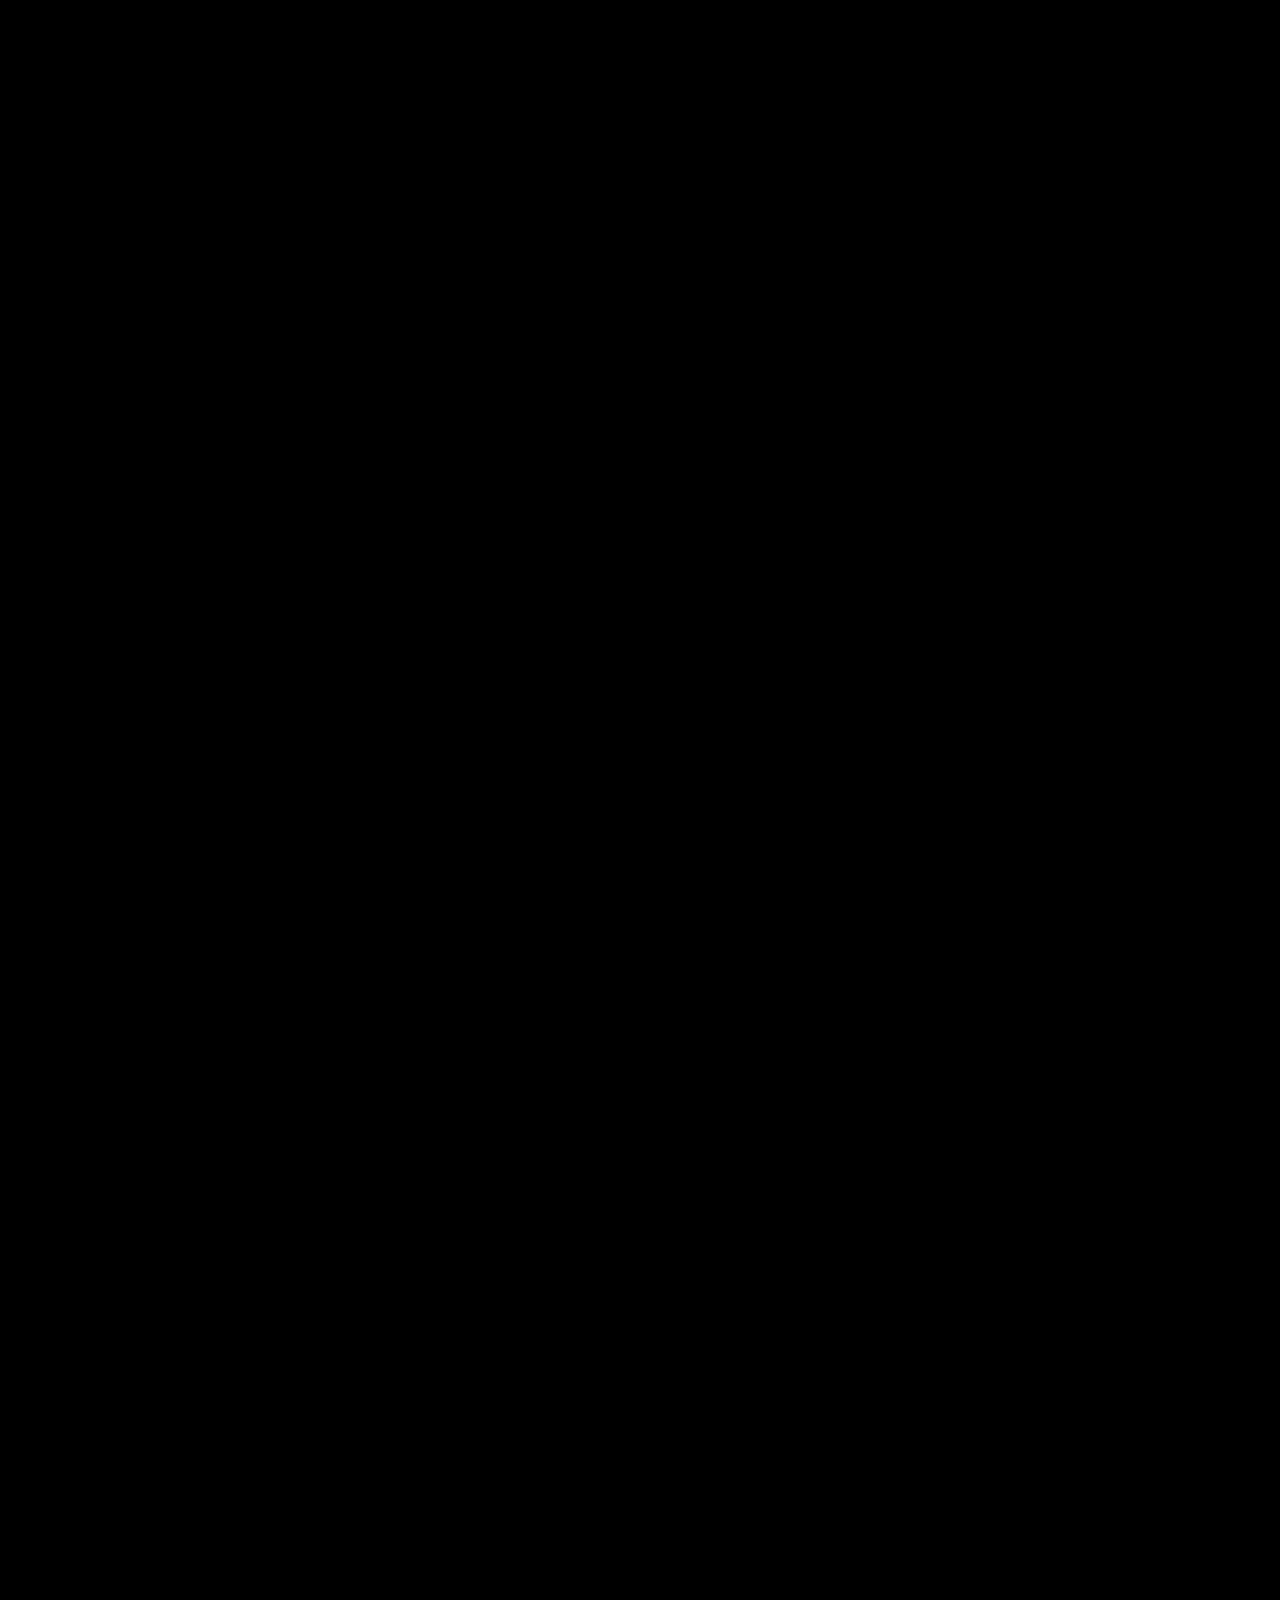
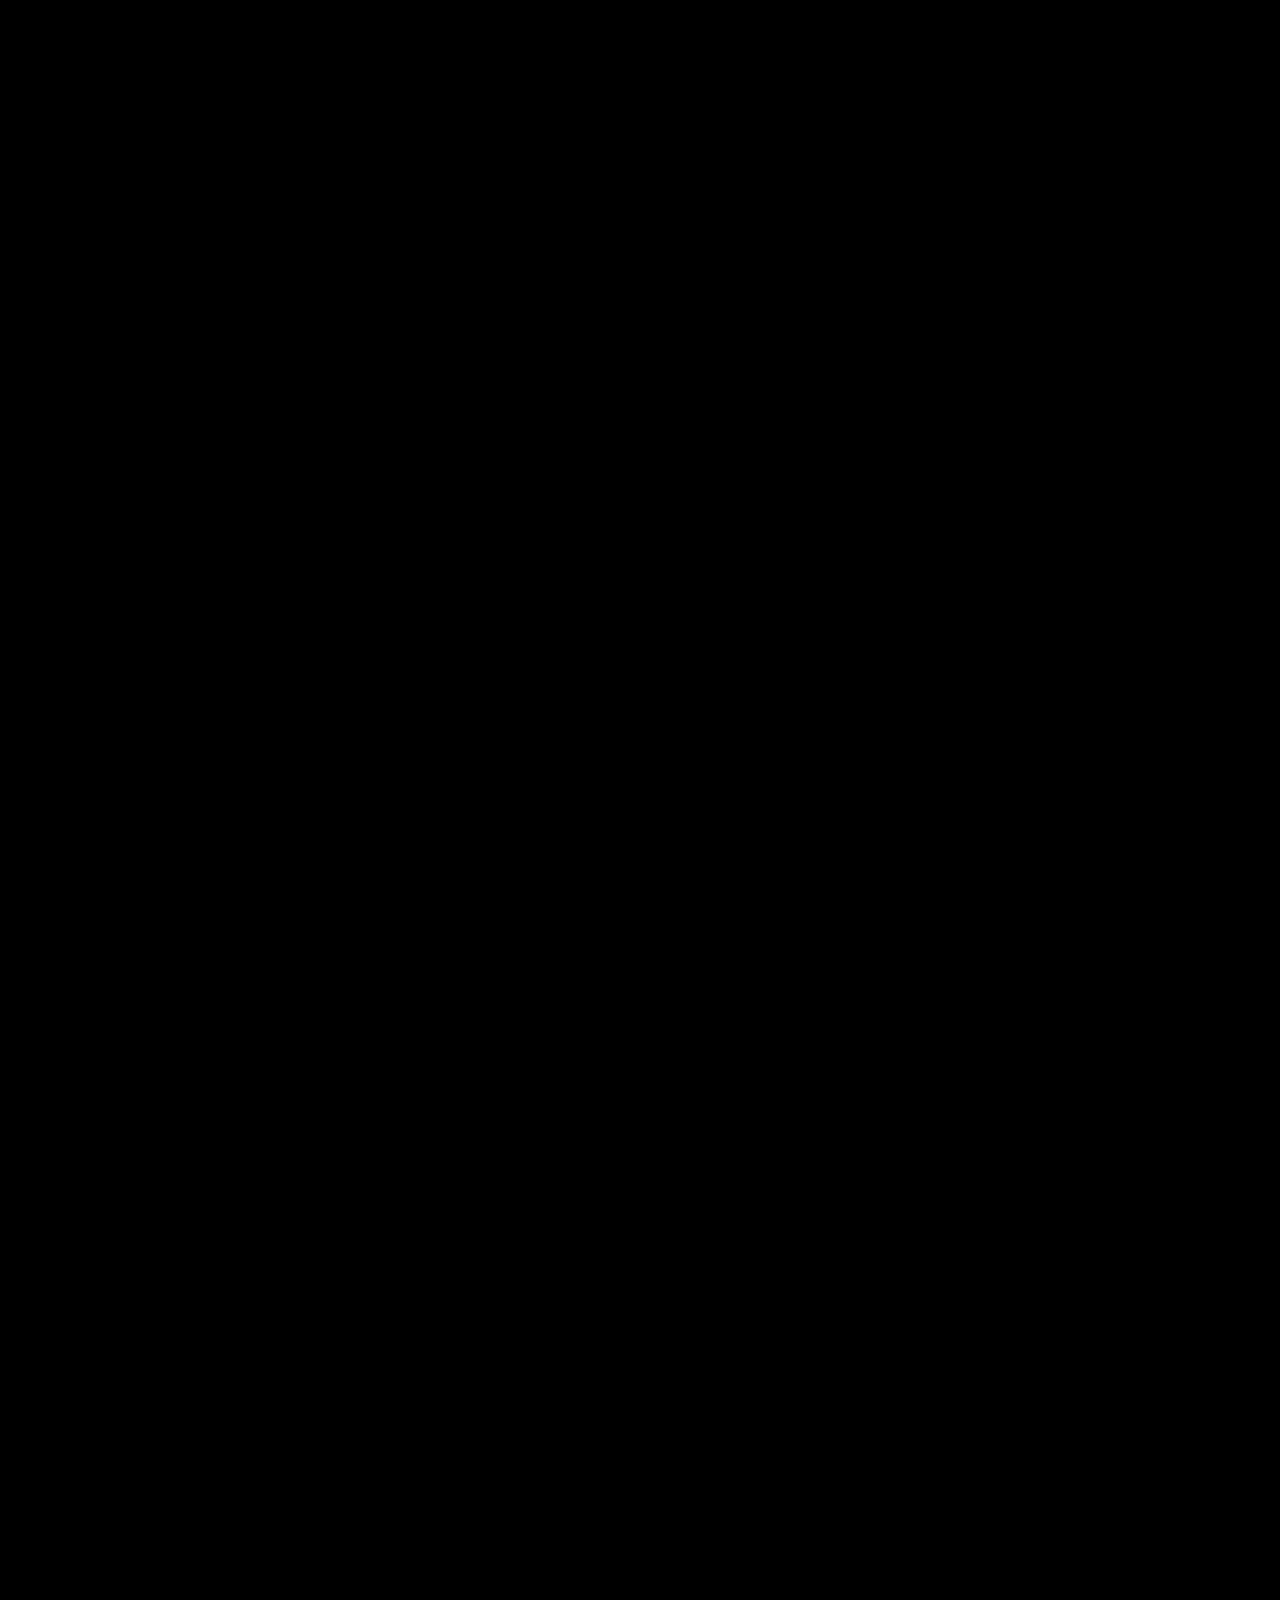
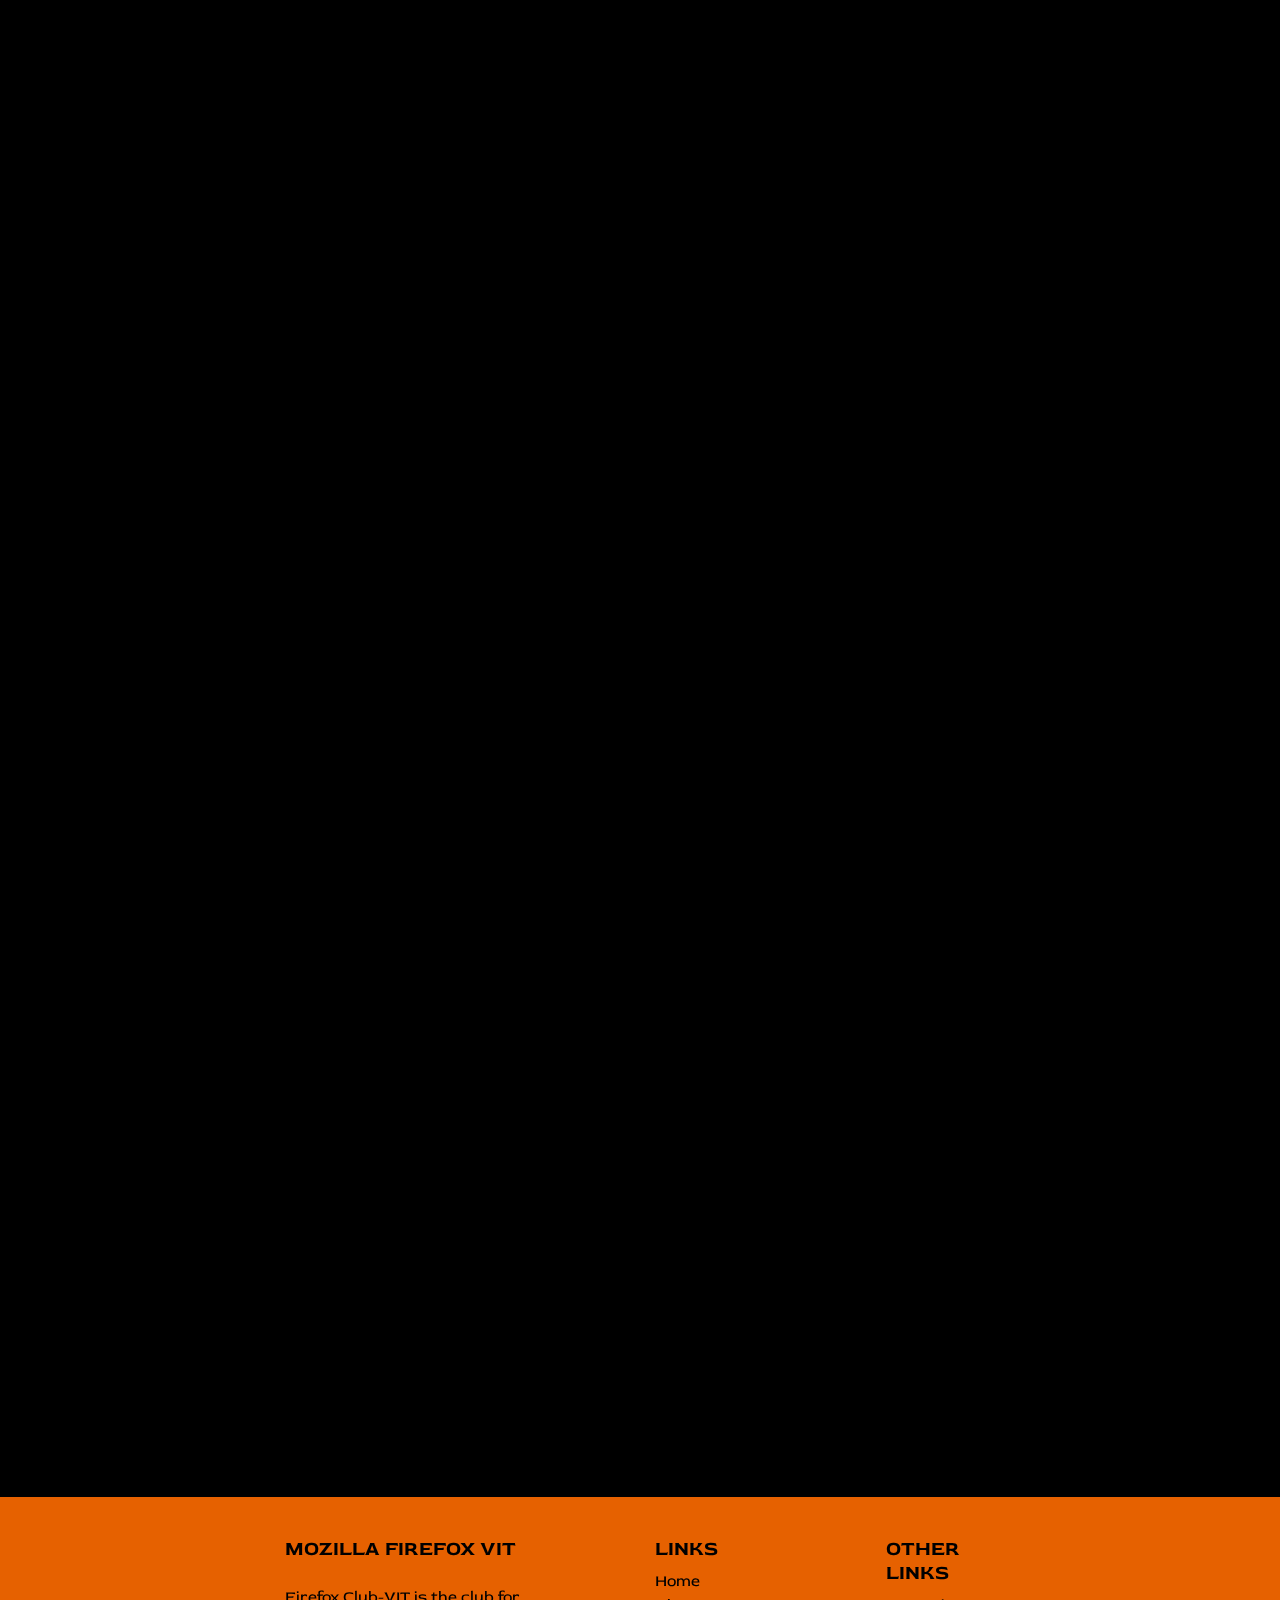
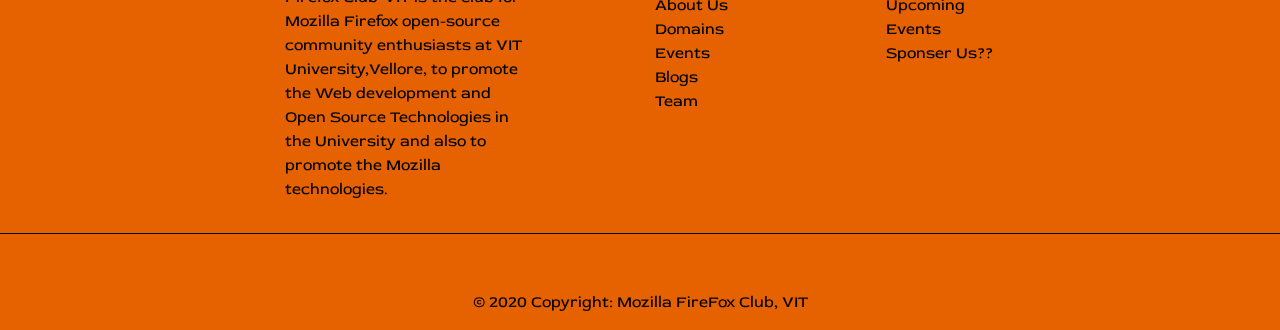
==== commit 3874c8ec: "alumni added" ====
--- a/index.html
+++ b/index.html
@@ -319,7 +319,18 @@
                         </div>
                     </div>
                 </div>
-                <div class="row">
+
+                <div id='year'>
+                    <ul>
+                        <li id='2018'>2018</li>
+                        <li class='selected-li' id='now'>CURRENT</li>
+                    </ul>
+                </div>
+                <div class='previous'>
+                    
+                </div>
+                <div class='current'>
+                    <div class="row">
                     <div class="col-lg-4 col-md-6 col-sm-6 col-12 card-margin" data-aos="fade-down" data-aos-duration="1500" data-aos-delay="250">
                         <div class="team-card">
                             <img src="imgs/bm001.jpg" alt="">
@@ -444,6 +455,8 @@
                         </div>
                     </div>
                 </div>
+                </div>
+                
             </div>
         </section>
     </section>
--- a/style.css
+++ b/style.css
@@ -739,26 +739,6 @@
     transform: translateY(-100px);
     transition: transform 0.6s ease-in-out;
 }
-/* .team-card .team-card-social-icon {
-    margin: 0;
-    padding: 10px 0px;
-    text-align: center;
-    align-items: center;
-    transform: translateY(-50px);
-    transition: transform 1.5s;
-    display: none;
-}
-.team-card:hover .team-card-social-icon {
-    transform: translateY(-150px);
-    transition: transform 1.5s;
-    display: block;
-}
-.team-card .team-card-social-icon i {
-    padding: 0px 10px;
-    color: black;
-    font-size: 32px;
-    cursor: pointer;
-} */
 .team-card .team-card-social-icon ul{
     margin: 0 auto;
     padding: 10px 0px;
@@ -791,31 +771,6 @@
     color: white;
     transition: .5s;
 }
-/* .team-card .team-card-social-icon ul li a:before {
-  content: '';
-  position: absolute;
-  top:0;
-  left:0;
-  width:100%;
-  height:100%;
-  border-radius:50%;
-  background: #ffa502;
-  transition: .5s;
-  transform: scale(.9);
-  z-index: -1;
-}
-.team-card .team-card-social-icon ul li a:hover:before {
-  transform: scale(1.2);
-  box-shadow: 0 0 15px #ffa502;
-  filter: blur(3px);
-}
-.team-card .team-card-social-icon ul li a:hover {
-  color: #ffa502;
-  box-shadow: 0 0 15px #ffa502;
-  text-shadow: 0 0 15px #ffa502;
-} */
-
-
 .ldin:before{
   content: '';
   position: absolute;
@@ -829,22 +784,16 @@
   transform: scale(.9);
   z-index: -1;
 }
-
-
 .ldin:hover:before{
   transform: scale(1.2);
   box-shadow: 0 0 15px lightblue;
   filter: blur(3px);
 }
-
-
 .ldin:hover{
   color: lightblue !important;
   box-shadow: 0 0 15px lightblue;
   text-shadow: 0 0 15px lightblue;
 }
-
-
 .gith:before{
   content: '';
   position: absolute;
@@ -858,21 +807,16 @@
   transform: scale(.9);
   z-index: -1;
 }
-
-
 .gith:hover:before{
   transform: scale(1.2);
   box-shadow: 0 0 15px white;
   filter: blur(3px);
 }
-
-
 .gith:hover{
   color: white !important;
   box-shadow: 0 0 15px white;
   text-shadow: 0 0 15px white;
 }
-
 .glb:before{
   content: '';
   position: absolute;
@@ -886,21 +830,16 @@
   transform: scale(.9);
   z-index: -1;
 }
-
-
 .glb:hover:before{
   transform: scale(1.2);
   box-shadow: 0 0 15px #ffa502;
   filter: blur(3px);
 }
-
-
 .glb:hover{
   color: #ffa502 !important;
   box-shadow: 0 0 15px #ffa502;
   text-shadow: 0 0 15px #ffa502;
 }
-
 .insta:before{
   content: '';
   position: absolute;
@@ -914,31 +853,51 @@
   transform: scale(.9);
   z-index: -1;
 }
-
-
 .insta:hover:before{
   transform: scale(1.2);
   box-shadow: 0 0 15px radial-gradient(circle at 30% 107%, #fdf497 0%, #fdf497 5%, #fd5949 45%,#d6249f 60%,#285AEB 90%);
   filter: blur(3px);
 }
-
-
 .insta:hover{
   color: pink !important;
   box-shadow: 0 0 15px radial-gradient(circle at 30% 107%, #fdf497 0%, #fdf497 5%, #fd5949 45%,#d6249f 60%,#285AEB 90%);
   text-shadow: 0 0 15px radial-gradient(circle at 30% 107%, #fdf497 0%, #fdf497 5%, #fd5949 45%,#d6249f 60%,#285AEB 90%);
 }
-
-
 .card-margin {
     margin: 50px 0;
 }
 .teacher {
     margin: 50px auto;
 }
-
-
-
+#year{
+    width: 30%;
+    margin: 10px auto;
+    border-radius: 0.8rem;
+    background-color: white;
+    height: 4vh;
+}
+#year ul{
+    margin-bottom: 0;
+    display: flex;
+    list-style: none;
+    height: 100%;
+}
+#year li{
+    width: 50%;
+    text-align: center;
+    display: inline-block;
+    vertical-align: middle;
+    font-size: 18px;
+    border-radius: 0.8rem;
+    cursor: pointer;
+    transition: all 0.5s;
+}
+.selected-li{
+    background-color: rgb(230, 97, 0);
+}
+.previous,.current{
+    transition: all 0.8s;
+}
 
 
 /*FOOTER*/
